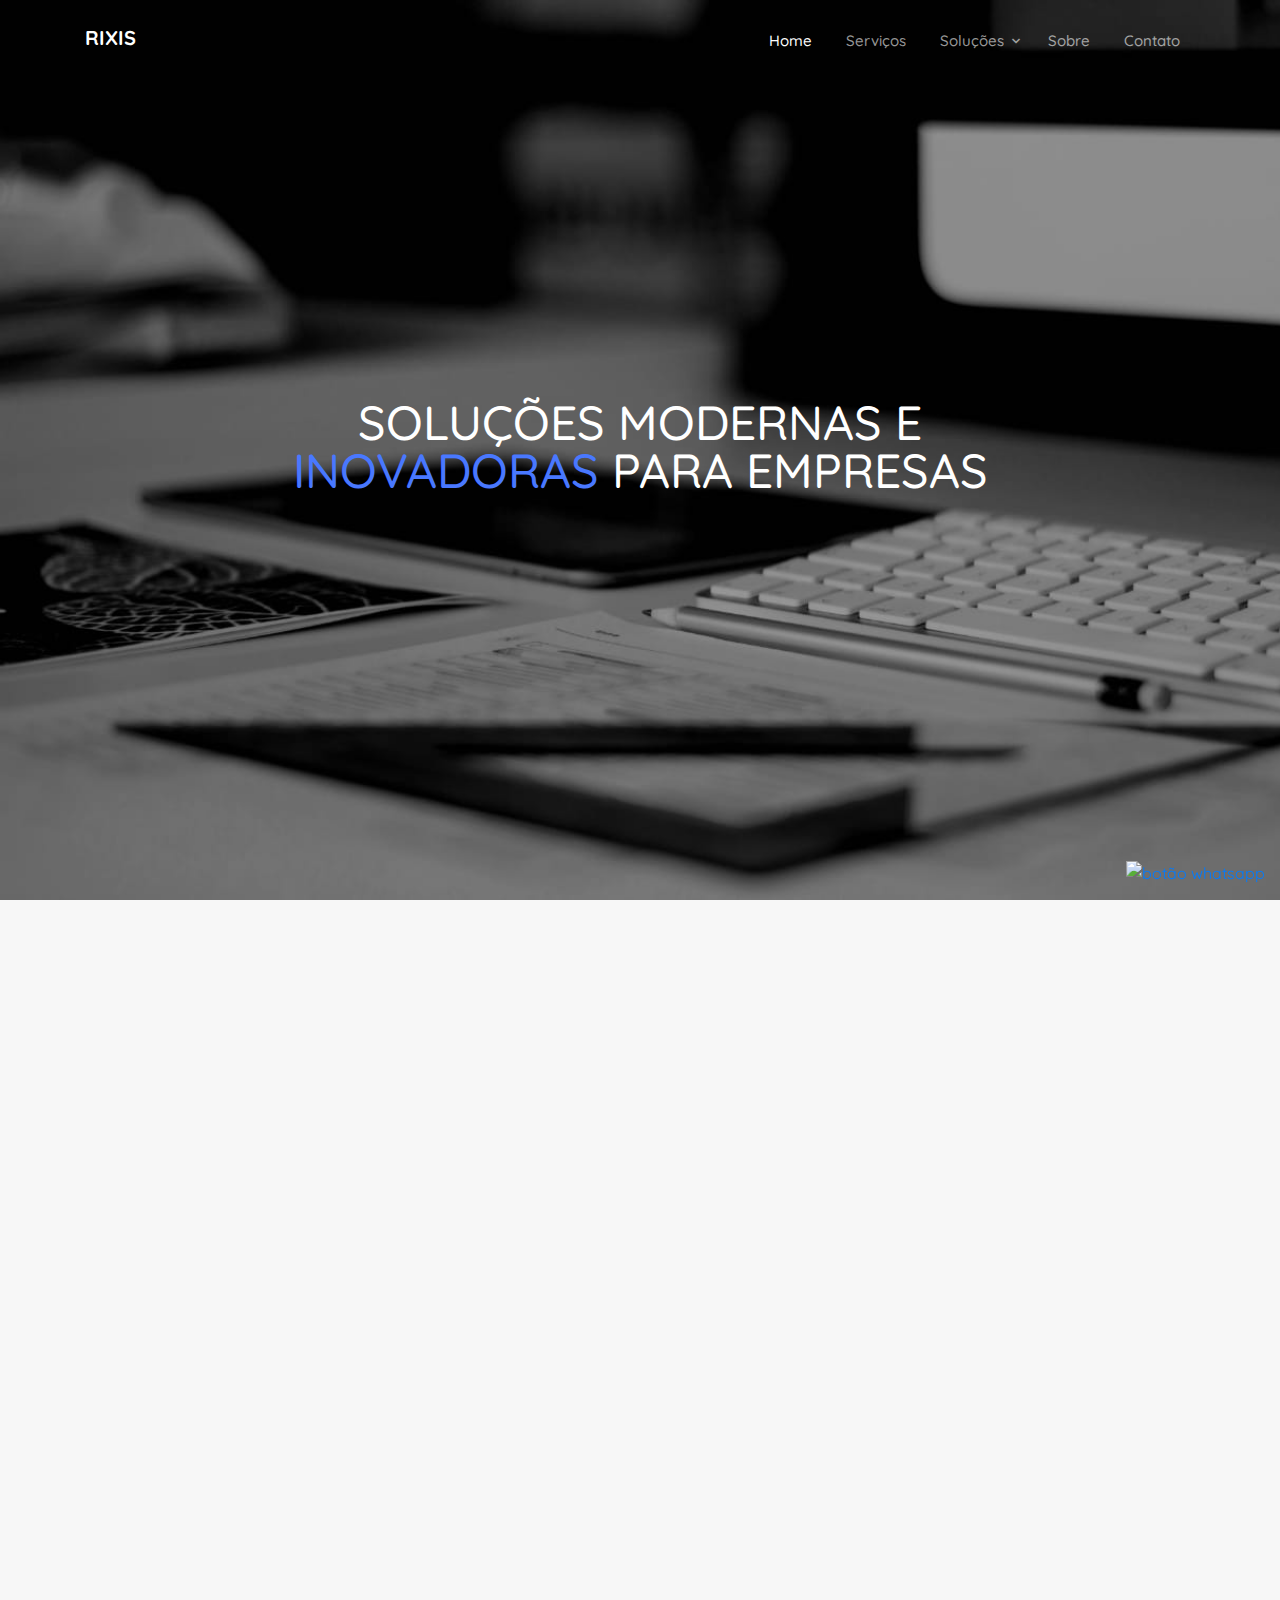
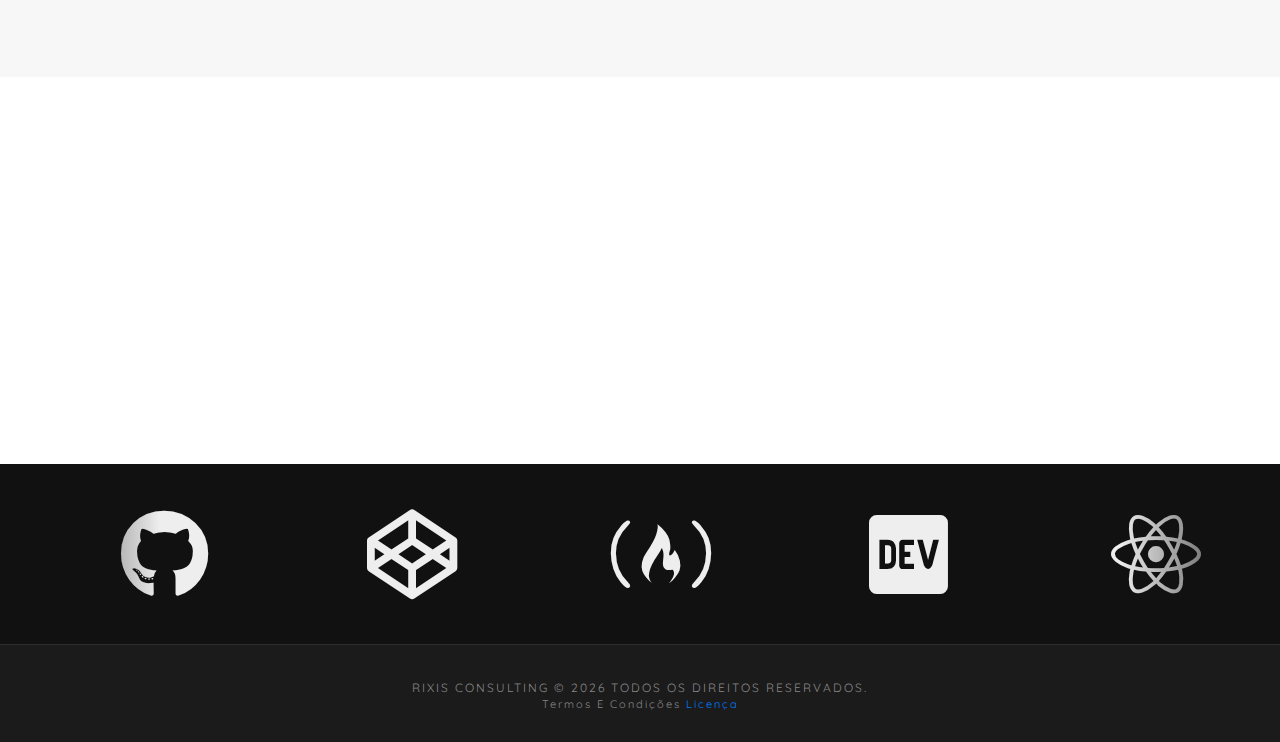
==== index.html @ 41611122 "pagina de contato e footer simples" ====
<!doctype html>
<html lang="pt-br">

<head>
  <!-- Required meta tags -->
  <meta charset="utf-8">
  <meta name="viewport" content="width=device-width, initial-scale=1, shrink-to-fit=no">

  <link href="https://fonts.googleapis.com/css?family=Quicksand:400,600,700&display=swap" rel="stylesheet">
  <link href="https://cdnjs.cloudflare.com/ajax/libs/font-awesome/5.8.2/css/all.min.css" rel="stylesheet">


  <link rel="stylesheet" href="css/ionicons.min.css">
  <link rel="stylesheet" href="fonts/icomoon/style.css">

  <link rel="stylesheet" href="css/owl.carousel.min.css">

  <!-- Themefisher Icon font -->
  <link rel="stylesheet" href="themefisher-font/style.css">
  <!-- Bootstrap CSS -->
  <link rel="stylesheet" href="css/bootstrap.min.css">

  <!-- Style -->
  <link rel="stylesheet" href="css/style.css">
  <link rel="stylesheet" href="css/responsive.css">
  <link rel="stylesheet" href="css/styleteste.css">

  <!-- animate.css -->
  <link rel="stylesheet" href="https://cdnjs.cloudflare.com/ajax/libs/animate.css/4.1.1/animate.min.css">


  <title>Rixis</title>
  <link rel="icon" type="image/png" href="img/RixisC_colorPrincipal_Reduzido.png">
</head>

<body>

  <!-- mobile-menu -->
  <div class="site-mobile-menu site-navbar-target">
    <div class="site-mobile-menu-header">
      <div class="site-mobile-menu-close mt-3">
        <span class="icon-close2 js-menu-toggle"></span>
      </div>
    </div>
    <div class="site-mobile-menu-body"></div>
  </div>
  <!-- mobile-menu -->


  <!-- menu-navbar -->
  <div class="site-navbar-wrap">

    <div class="site-navbar site-navbar-target js-sticky-header">
      <div class="container">
        <div class="row align-items-center">
          <div class="col-2">
            <h1 class="my-0 site-logo"><a href="index.html">RIXIS</a></h1>
          </div>
          <div class="col-10">
            <nav class="site-navigation text-right" role="navigation">
              <div class="container">
                <div class="d-inline-block d-lg-none ml-md-0 mr-auto py-3"><a href="#"
                    class="site-menu-toggle js-menu-toggle text-white"><span class="icon-menu h3"></span></a></div>

                <ul class="site-menu main-menu js-clone-nav d-none d-lg-block">
                  <li class="active"><a href="index.html" class="nav-link">Home</a></li>
                  <li><a href="#classes-section" class="nav-link">Serviços</a></li>
                  <li class="has-children">
                    <a class="nav-link">Soluções</a>
                    <ul class="dropdown arrow-top">
                      <li><a href="#" class="nav-link">Cyber Security</a></li>
                      <li><a href="#" class="nav-link">Outsourcing</a></li>
                      <li><a href="#" class="nav-link">Hardware</a></li>
                      <li><a href="#" class="nav-link">Cloud</a></li>
                    </ul>
                  </li>
                  <li><a href="#about-section" class="nav-link">Sobre</a></li>
                  <li><a href="contact.html" class="nav-link">Contato</a></li>
                </ul>
              </div>
            </nav>
          </div>
        </div>
      </div>
    </div>
  </div>
  <!-- menu-navbar -->


  <!--banner inicial-->
  <div class="banner">
    <h2 class="animate__animated animate__slideInUp">soluções modernas e<br><span>inovadoras</span> para
      empresas</h2>
  </div>
  <!--banner inicial-->


  <!-- Start About Section -->
  <section class="about-2 section" id="about">
    <div class="container">
      <div class="row">

        <!-- section title -->
        <div data-anime="top" class="col-12">
          <div class="title text-center">
            <h2>Serviços Principais</h2>
            <p>A Rixis está preparada para atender clientes elevando seu padrão de qualidade e eficiência nos negócios.
              Conheça abaixo nossos serviços.</p>
            <div class="linha"></div>
          </div>
        </div>
        <!-- /section title -->

        <div data-anime="left" class="col-md-6">
          <img src="img/RixisC_colorPrincipal.png" class="img-fluid" alt="">
        </div>
        <div data-anime="right" class="col-md-6">
          <ul class="checklist">
            <li><i class="tf-ion-ios"></i>Lorem ipsum dolor, sit amet consectetur adipisicing elit. Accusamus molestiae
              optio, assumenda et recusandae dicta sint aut at,s</li>
            <li><i class="tf-ion-ios"></i>Aenean quam. Pellentesque ornare sem laca quam venenatis vestibulum.</li>
            <li><i class="tf-ion-ios"></i>Donec sed odio dui. Aenean eu leo quam. Pellentesque ornare sem laca quam
              venenatis vestibulum.</li>
            <li><i class="tf-ion-ios"></i>LICENCIAMENTO MICROSOFT. Apoio na gestão de ativos de software e
              licenciamento. Mantenha seu parque atualizado e economize os custos com licenças desnecessárias.</li>
            <li><i class="tf-ion-ios"></i>Aenean quam. Pellentesque ornare sem laca quam venenatis vestibulum.</li>
          </ul>
          <a href="services.html" class="btn btn-main mt-20">Saiba mais</a>
        </div>
      </div> <!-- End row -->
    </div> <!-- End container -->
  </section> <!-- End section -->
  <!-- End About Section -->


  <!--Services-->

  <!--Services-->


  <!-- Start Call To Action -->
  <section class="call-to-action section">
    <div class="container">
      <div class="row">
        <div data-anime="top" class="col-md-12 text-center">
          <h2>Parcerias</h2>
          <p>Vamos oferecer a melhor solução<br>Com parceiros que impactar a tecnologia, alinhado com custo benefícios e
            redução de custos.</p>
          <a href="" class="btn btn-main">Contate-nos</a>
        </div>
      </div> <!-- End row -->
    </div> <!-- End container -->
  </section> <!-- End section -->
  <!-- Start Call To Action -->

  <!-- Parcerias -->
  <div class="marquee">
    <ul class="marquee-content">
      <li><i class="fab fa-github"></i></li>
      <li><i class="fab fa-codepen"></i></li>
      <li><i class="fab fa-free-code-camp"></i></li>
      <li><i class="fab fa-dev"></i></li>
      <li><i class="fab fa-react"></i></li>
      <li><i class="fab fa-vuejs"></i></li>
      <li><i class="fab fa-angular"></i></li>
      <li><i class="fab fa-node"></i></li>
      <li><i class="fab fa-wordpress"></i></li>
      <li><i class="fab fa-aws"></i></li>
      <li><i class="fab fa-docker"></i></li>
      <li><i class="fab fa-android"></i></li>
    </ul>
  </div>
  <!-- Parcerias -->




  <!-- soluções-->

  <!-- Soluções-->


  <!--Testimonials-->



  <!--Testimonials-->



  
  <!--Footer -->
  <div class="footer-bottom">
    <h5>Rixis Consulting &copy;
      <script>document.write(new Date().getFullYear());</script> Todos os direitos reservados.</h5>
    <h6>Termos e condições <a href="termos.html">Licença</a></h6>
  </div>
  <!--Footer -->
 



  <!-- Botão whatsapp -->
  <a class="animate__animated animate__zoomInRight"
    href="https://wa.me/5511962176655?text=Olá!%20Entrei%20no%20seu%20site%20e%20gostaria%20de%20obter%20maiores%20informações"
    class="whatsapp-button" target="_blank" style="position: fixed;  right: 15px; bottom: 15px; z-index: 10;">
    <img src="https://i.ibb.co/VgSspjY/whatsapp-button.png" alt="botão whatsapp">
  </a>

  <!--Botão whatsapp-->


  <script src="js/jquery-3.3.1.min.js"></script>
  <script src="https://cdnjs.cloudflare.com/ajax/libs/jquery/3.2.1/jquery.min.js"></script>
  <script src="js/popper.min.js"></script>
  <script src="js/bootstrap.min.js"></script>
  <script src="js/jquery.sticky.js"></script>
  <script src="js/main.js"></script>

  <script>
    /* carrossel parcerias*/
    const root = document.documentElement;
    const marqueeElementsDisplayed = getComputedStyle(root).getPropertyValue("--marquee-elements-displayed");
    const marqueeContent = document.querySelector("ul.marquee-content");

    root.style.setProperty("--marquee-elements", marqueeContent.children.length);

    for (let i = 0; i < marqueeElementsDisplayed; i++) {
      marqueeContent.appendChild(marqueeContent.children[i].cloneNode(true));
    }
/* carrossel parcerias*/
  </script>
</body>

</html>
---- fonts/icomoon/style.css ----
@font-face {
  font-family: 'icomoon';
  src:  url('fonts/icomoon.eot?10si43');
  src:  url('fonts/icomoon.eot?10si43#iefix') format('embedded-opentype'),
    url('fonts/icomoon.ttf?10si43') format('truetype'),
    url('fonts/icomoon.woff?10si43') format('woff'),
    url('fonts/icomoon.svg?10si43#icomoon') format('svg');
  font-weight: normal;
  font-style: normal;
}

[class^="icon-"], [class*=" icon-"] {
  /* use !important to prevent issues with browser extensions that change fonts */
  font-family: 'icomoon' !important;
  speak: none;
  font-style: normal;
  font-weight: normal;
  font-variant: normal;
  text-transform: none;
  line-height: 1;

  /* Better Font Rendering =========== */
  -webkit-font-smoothing: antialiased;
  -moz-osx-font-smoothing: grayscale;
}

.icon-asterisk:before {
  content: "\f069";
}
.icon-plus:before {
  content: "\f067";
}
.icon-question:before {
  content: "\f128";
}
.icon-minus:before {
  content: "\f068";
}
.icon-glass:before {
  content: "\f000";
}
.icon-music:before {
  content: "\f001";
}
.icon-search:before {
  content: "\f002";
}
.icon-envelope-o:before {
  content: "\f003";
}
.icon-heart:before {
  content: "\f004";
}
.icon-star:before {
  content: "\f005";
}
.icon-star-o:before {
  content: "\f006";
}
.icon-user:before {
  content: "\f007";
}
.icon-film:before {
  content: "\f008";
}
.icon-th-large:before {
  content: "\f009";
}
.icon-th:before {
  content: "\f00a";
}
.icon-th-list:before {
  content: "\f00b";
}
.icon-check:before {
  content: "\f00c";
}
.icon-close:before {
  content: "\f00d";
}
.icon-remove:before {
  content: "\f00d";
}
.icon-times:before {
  content: "\f00d";
}
.icon-search-plus:before {
  content: "\f00e";
}
.icon-search-minus:before {
  content: "\f010";
}
.icon-power-off:before {
  content: "\f011";
}
.icon-signal:before {
  content: "\f012";
}
.icon-cog:before {
  content: "\f013";
}
.icon-gear:before {
  content: "\f013";
}
.icon-trash-o:before {
  content: "\f014";
}
.icon-home:before {
  content: "\f015";
}
.icon-file-o:before {
  content: "\f016";
}
.icon-clock-o:before {
  content: "\f017";
}
.icon-road:before {
  content: "\f018";
}
.icon-download:before {
  content: "\f019";
}
.icon-arrow-circle-o-down:before {
  content: "\f01a";
}
.icon-arrow-circle-o-up:before {
  content: "\f01b";
}
.icon-inbox:before {
  content: "\f01c";
}
.icon-play-circle-o:before {
  content: "\f01d";
}
.icon-repeat:before {
  content: "\f01e";
}
.icon-rotate-right:before {
  content: "\f01e";
}
.icon-refresh:before {
  content: "\f021";
}
.icon-list-alt:before {
  content: "\f022";
}
.icon-lock:before {
  content: "\f023";
}
.icon-flag:before {
  content: "\f024";
}
.icon-headphones:before {
  content: "\f025";
}
.icon-volume-off:before {
  content: "\f026";
}
.icon-volume-down:before {
  content: "\f027";
}
.icon-volume-up:before {
  content: "\f028";
}
.icon-qrcode:before {
  content: "\f029";
}
.icon-barcode:before {
  content: "\f02a";
}
.icon-tag:before {
  content: "\f02b";
}
.icon-tags:before {
  content: "\f02c";
}
.icon-book:before {
  content: "\f02d";
}
.icon-bookmark:before {
  content: "\f02e";
}
.icon-print:before {
  content: "\f02f";
}
.icon-camera:before {
  content: "\f030";
}
.icon-font:before {
  content: "\f031";
}
.icon-bold:before {
  content: "\f032";
}
.icon-italic:before {
  content: "\f033";
}
.icon-text-height:before {
  content: "\f034";
}
.icon-text-width:before {
  content: "\f035";
}
.icon-align-left:before {
  content: "\f036";
}
.icon-align-center:before {
  content: "\f037";
}
.icon-align-right:before {
  content: "\f038";
}
.icon-align-justify:before {
  content: "\f039";
}
.icon-list:before {
  content: "\f03a";
}
.icon-dedent:before {
  content: "\f03b";
}
.icon-outdent:before {
  content: "\f03b";
}
.icon-indent:before {
  content: "\f03c";
}
.icon-video-camera:before {
  content: "\f03d";
}
.icon-image:before {
  content: "\f03e";
}
.icon-photo:before {
  content: "\f03e";
}
.icon-picture-o:before {
  content: "\f03e";
}
.icon-pencil:before {
  content: "\f040";
}
.icon-map-marker:before {
  content: "\f041";
}
.icon-adjust:before {
  content: "\f042";
}
.icon-tint:before {
  content: "\f043";
}
.icon-edit:before {
  content: "\f044";
}
.icon-pencil-square-o:before {
  content: "\f044";
}
.icon-share-square-o:before {
  content: "\f045";
}
.icon-check-square-o:before {
  content: "\f046";
}
.icon-arrows:before {
  content: "\f047";
}
.icon-step-backward:before {
  content: "\f048";
}
.icon-fast-backward:before {
  content: "\f049";
}
.icon-backward:before {
  content: "\f04a";
}
.icon-play:before {
  content: "\f04b";
}
.icon-pause:before {
  content: "\f04c";
}
.icon-stop:before {
  content: "\f04d";
}
.icon-forward:before {
  content: "\f04e";
}
.icon-fast-forward:before {
  content: "\f050";
}
.icon-step-forward:before {
  content: "\f051";
}
.icon-eject:before {
  content: "\f052";
}
.icon-chevron-left:before {
  content: "\f053";
}
.icon-chevron-right:before {
  content: "\f054";
}
.icon-plus-circle:before {
  content: "\f055";
}
.icon-minus-circle:before {
  content: "\f056";
}
.icon-times-circle:before {
  content: "\f057";
}
.icon-check-circle:before {
  content: "\f058";
}
.icon-question-circle:before {
  content: "\f059";
}
.icon-info-circle:before {
  content: "\f05a";
}
.icon-crosshairs:before {
  content: "\f05b";
}
.icon-times-circle-o:before {
  content: "\f05c";
}
.icon-check-circle-o:before {
  content: "\f05d";
}
.icon-ban:before {
  content: "\f05e";
}
.icon-arrow-left:before {
  content: "\f060";
}
.icon-arrow-right:before {
  content: "\f061";
}
.icon-arrow-up:before {
  content: "\f062";
}
.icon-arrow-down:before {
  content: "\f063";
}
.icon-mail-forward:before {
  content: "\f064";
}
.icon-share:before {
  content: "\f064";
}
.icon-expand:before {
  content: "\f065";
}
.icon-compress:before {
  content: "\f066";
}
.icon-exclamation-circle:before {
  content: "\f06a";
}
.icon-gift:before {
  content: "\f06b";
}
.icon-leaf:before {
  content: "\f06c";
}
.icon-fire:before {
  content: "\f06d";
}
.icon-eye:before {
  content: "\f06e";
}
.icon-eye-slash:before {
  content: "\f070";
}
.icon-exclamation-triangle:before {
  content: "\f071";
}
.icon-warning:before {
  content: "\f071";
}
.icon-plane:before {
  content: "\f072";
}
.icon-calendar:before {
  content: "\f073";
}
.icon-random:before {
  content: "\f074";
}
.icon-comment:before {
  content: "\f075";
}
.icon-magnet:before {
  content: "\f076";
}
.icon-chevron-up:before {
  content: "\f077";
}
.icon-chevron-down:before {
  content: "\f078";
}
.icon-retweet:before {
  content: "\f079";
}
.icon-shopping-cart:before {
  content: "\f07a";
}
.icon-folder:before {
  content: "\f07b";
}
.icon-folder-open:before {
  content: "\f07c";
}
.icon-arrows-v:before {
  content: "\f07d";
}
.icon-arrows-h:before {
  content: "\f07e";
}
.icon-bar-chart:before {
  content: "\f080";
}
.icon-bar-chart-o:before {
  content: "\f080";
}
.icon-twitter-square:before {
  content: "\f081";
}
.icon-facebook-square:before {
  content: "\f082";
}
.icon-camera-retro:before {
  content: "\f083";
}
.icon-key:before {
  content: "\f084";
}
.icon-cogs:before {
  content: "\f085";
}
.icon-gears:before {
  content: "\f085";
}
.icon-comments:before {
  content: "\f086";
}
.icon-thumbs-o-up:before {
  content: "\f087";
}
.icon-thumbs-o-down:before {
  content: "\f088";
}
.icon-star-half:before {
  content: "\f089";
}
.icon-heart-o:before {
  content: "\f08a";
}
.icon-sign-out:before {
  content: "\f08b";
}
.icon-linkedin-square:before {
  content: "\f08c";
}
.icon-thumb-tack:before {
  content: "\f08d";
}
.icon-external-link:before {
  content: "\f08e";
}
.icon-sign-in:before {
  content: "\f090";
}
.icon-trophy:before {
  content: "\f091";
}
.icon-github-square:before {
  content: "\f092";
}
.icon-upload:before {
  content: "\f093";
}
.icon-lemon-o:before {
  content: "\f094";
}
.icon-phone:before {
  content: "\f095";
}
.icon-square-o:before {
  content: "\f096";
}
.icon-bookmark-o:before {
  content: "\f097";
}
.icon-phone-square:before {
  content: "\f098";
}
.icon-twitter:before {
  content: "\f099";
}
.icon-facebook:before {
  content: "\f09a";
}
.icon-facebook-f:before {
  content: "\f09a";
}
.icon-github:before {
  content: "\f09b";
}
.icon-unlock:before {
  content: "\f09c";
}
.icon-credit-card:before {
  content: "\f09d";
}
.icon-feed:before {
  content: "\f09e";
}
.icon-rss:before {
  content: "\f09e";
}
.icon-hdd-o:before {
  content: "\f0a0";
}
.icon-bullhorn:before {
  content: "\f0a1";
}
.icon-bell-o:before {
  content: "\f0a2";
}
.icon-certificate:before {
  content: "\f0a3";
}
.icon-hand-o-right:before {
  content: "\f0a4";
}
.icon-hand-o-left:before {
  content: "\f0a5";
}
.icon-hand-o-up:before {
  content: "\f0a6";
}
.icon-hand-o-down:before {
  content: "\f0a7";
}
.icon-arrow-circle-left:before {
  content: "\f0a8";
}
.icon-arrow-circle-right:before {
  content: "\f0a9";
}
.icon-arrow-circle-up:before {
  content: "\f0aa";
}
.icon-arrow-circle-down:before {
  content: "\f0ab";
}
.icon-globe:before {
  content: "\f0ac";
}
.icon-wrench:before {
  content: "\f0ad";
}
.icon-tasks:before {
  content: "\f0ae";
}
.icon-filter:before {
  content: "\f0b0";
}
.icon-briefcase:before {
  content: "\f0b1";
}
.icon-arrows-alt:before {
  content: "\f0b2";
}
.icon-group:before {
  content: "\f0c0";
}
.icon-users:before {
  content: "\f0c0";
}
.icon-chain:before {
  content: "\f0c1";
}
.icon-link:before {
  content: "\f0c1";
}
.icon-cloud:before {
  content: "\f0c2";
}
.icon-flask:before {
  content: "\f0c3";
}
.icon-cut:before {
  content: "\f0c4";
}
.icon-scissors:before {
  content: "\f0c4";
}
.icon-copy:before {
  content: "\f0c5";
}
.icon-files-o:before {
  content: "\f0c5";
}
.icon-paperclip:before {
  content: "\f0c6";
}
.icon-floppy-o:before {
  content: "\f0c7";
}
.icon-save:before {
  content: "\f0c7";
}
.icon-square:before {
  content: "\f0c8";
}
.icon-bars:before {
  content: "\f0c9";
}
.icon-navicon:before {
  content: "\f0c9";
}
.icon-reorder:before {
  content: "\f0c9";
}
.icon-list-ul:before {
  content: "\f0ca";
}
.icon-list-ol:before {
  content: "\f0cb";
}
.icon-strikethrough:before {
  content: "\f0cc";
}
.icon-underline:before {
  content: "\f0cd";
}
.icon-table:before {
  content: "\f0ce";
}
.icon-magic:before {
  content: "\f0d0";
}
.icon-truck:before {
  content: "\f0d1";
}
.icon-pinterest:before {
  content: "\f0d2";
}
.icon-pinterest-square:before {
  content: "\f0d3";
}
.icon-google-plus-square:before {
  content: "\f0d4";
}
.icon-google-plus:before {
  content: "\f0d5";
}
.icon-money:before {
  content: "\f0d6";
}
.icon-caret-down:before {
  content: "\f0d7";
}
.icon-caret-up:before {
  content: "\f0d8";
}
.icon-caret-left:before {
  content: "\f0d9";
}
.icon-caret-right:before {
  content: "\f0da";
}
.icon-columns:before {
  content: "\f0db";
}
.icon-sort:before {
  content: "\f0dc";
}
.icon-unsorted:before {
  content: "\f0dc";
}
.icon-sort-desc:before {
  content: "\f0dd";
}
.icon-sort-down:before {
  content: "\f0dd";
}
.icon-sort-asc:before {
  content: "\f0de";
}
.icon-sort-up:before {
  content: "\f0de";
}
.icon-envelope:before {
  content: "\f0e0";
}
.icon-linkedin:before {
  content: "\f0e1";
}
.icon-rotate-left:before {
  content: "\f0e2";
}
.icon-undo:before {
  content: "\f0e2";
}
.icon-gavel:before {
  content: "\f0e3";
}
.icon-legal:before {
  content: "\f0e3";
}
.icon-dashboard:before {
  content: "\f0e4";
}
.icon-tachometer:before {
  content: "\f0e4";
}
.icon-comment-o:before {
  content: "\f0e5";
}
.icon-comments-o:before {
  content: "\f0e6";
}
.icon-bolt:before {
  content: "\f0e7";
}
.icon-flash:before {
  content: "\f0e7";
}
.icon-sitemap:before {
  content: "\f0e8";
}
.icon-umbrella:before {
  content: "\f0e9";
}
.icon-clipboard:before {
  content: "\f0ea";
}
.icon-paste:before {
  content: "\f0ea";
}
.icon-lightbulb-o:before {
  content: "\f0eb";
}
.icon-exchange:before {
  content: "\f0ec";
}
.icon-cloud-download:before {
  content: "\f0ed";
}
.icon-cloud-upload:before {
  content: "\f0ee";
}
.icon-user-md:before {
  content: "\f0f0";
}
.icon-stethoscope:before {
  content: "\f0f1";
}
.icon-suitcase:before {
  content: "\f0f2";
}
.icon-bell:before {
  content: "\f0f3";
}
.icon-coffee:before {
  content: "\f0f4";
}
.icon-cutlery:before {
  content: "\f0f5";
}
.icon-file-text-o:before {
  content: "\f0f6";
}
.icon-building-o:before {
  content: "\f0f7";
}
.icon-hospital-o:before {
  content: "\f0f8";
}
.icon-ambulance:before {
  content: "\f0f9";
}
.icon-medkit:before {
  content: "\f0fa";
}
.icon-fighter-jet:before {
  content: "\f0fb";
}
.icon-beer:before {
  content: "\f0fc";
}
.icon-h-square:before {
  content: "\f0fd";
}
.icon-plus-square:before {
  content: "\f0fe";
}
.icon-angle-double-left:before {
  content: "\f100";
}
.icon-angle-double-right:before {
  content: "\f101";
}
.icon-angle-double-up:before {
  content: "\f102";
}
.icon-angle-double-down:before {
  content: "\f103";
}
.icon-angle-left:before {
  content: "\f104";
}
.icon-angle-right:before {
  content: "\f105";
}
.icon-angle-up:before {
  content: "\f106";
}
.icon-angle-down:before {
  content: "\f107";
}
.icon-desktop:before {
  content: "\f108";
}
.icon-laptop:before {
  content: "\f109";
}
.icon-tablet:before {
  content: "\f10a";
}
.icon-mobile:before {
  content: "\f10b";
}
.icon-mobile-phone:before {
  content: "\f10b";
}
.icon-circle-o:before {
  content: "\f10c";
}
.icon-quote-left:before {
  content: "\f10d";
}
.icon-quote-right:before {
  content: "\f10e";
}
.icon-spinner:before {
  content: "\f110";
}
.icon-circle:before {
  content: "\f111";
}
.icon-mail-reply:before {
  content: "\f112";
}
.icon-reply:before {
  content: "\f112";
}
.icon-github-alt:before {
  content: "\f113";
}
.icon-folder-o:before {
  content: "\f114";
}
.icon-folder-open-o:before {
  content: "\f115";
}
.icon-smile-o:before {
  content: "\f118";
}
.icon-frown-o:before {
  content: "\f119";
}
.icon-meh-o:before {
  content: "\f11a";
}
.icon-gamepad:before {
  content: "\f11b";
}
.icon-keyboard-o:before {
  content: "\f11c";
}
.icon-flag-o:before {
  content: "\f11d";
}
.icon-flag-checkered:before {
  content: "\f11e";
}
.icon-terminal:before {
  content: "\f120";
}
.icon-code:before {
  content: "\f121";
}
.icon-mail-reply-all:before {
  content: "\f122";
}
.icon-reply-all:before {
  content: "\f122";
}
.icon-star-half-empty:before {
  content: "\f123";
}
.icon-star-half-full:before {
  content: "\f123";
}
.icon-star-half-o:before {
  content: "\f123";
}
.icon-location-arrow:before {
  content: "\f124";
}
.icon-crop:before {
  content: "\f125";
}
.icon-code-fork:before {
  content: "\f126";
}
.icon-chain-broken:before {
  content: "\f127";
}
.icon-unlink:before {
  content: "\f127";
}
.icon-info:before {
  content: "\f129";
}
.icon-exclamation:before {
  content: "\f12a";
}
.icon-superscript:before {
  content: "\f12b";
}
.icon-subscript:before {
  content: "\f12c";
}
.icon-eraser:before {
  content: "\f12d";
}
.icon-puzzle-piece:before {
  content: "\f12e";
}
.icon-microphone:before {
  content: "\f130";
}
.icon-microphone-slash:before {
  content: "\f131";
}
.icon-shield:before {
  content: "\f132";
}
.icon-calendar-o:before {
  content: "\f133";
}
.icon-fire-extinguisher:before {
  content: "\f134";
}
.icon-rocket:before {
  content: "\f135";
}
.icon-maxcdn:before {
  content: "\f136";
}
.icon-chevron-circle-left:before {
  content: "\f137";
}
.icon-chevron-circle-right:before {
  content: "\f138";
}
.icon-chevron-circle-up:before {
  content: "\f139";
}
.icon-chevron-circle-down:before {
  content: "\f13a";
}
.icon-html5:before {
  content: "\f13b";
}
.icon-css3:before {
  content: "\f13c";
}
.icon-anchor:before {
  content: "\f13d";
}
.icon-unlock-alt:before {
  content: "\f13e";
}
.icon-bullseye:before {
  content: "\f140";
}
.icon-ellipsis-h:before {
  content: "\f141";
}
.icon-ellipsis-v:before {
  content: "\f142";
}
.icon-rss-square:before {
  content: "\f143";
}
.icon-play-circle:before {
  content: "\f144";
}
.icon-ticket:before {
  content: "\f145";
}
.icon-minus-square:before {
  content: "\f146";
}
.icon-minus-square-o:before {
  content: "\f147";
}
.icon-level-up:before {
  content: "\f148";
}
.icon-level-down:before {
  content: "\f149";
}
.icon-check-square:before {
  content: "\f14a";
}
.icon-pencil-square:before {
  content: "\f14b";
}
.icon-external-link-square:before {
  content: "\f14c";
}
.icon-share-square:before {
  content: "\f14d";
}
.icon-compass:before {
  content: "\f14e";
}
.icon-caret-square-o-down:before {
  content: "\f150";
}
.icon-toggle-down:before {
  content: "\f150";
}
.icon-caret-square-o-up:before {
  content: "\f151";
}
.icon-toggle-up:before {
  content: "\f151";
}
.icon-caret-square-o-right:before {
  content: "\f152";
}
.icon-toggle-right:before {
  content: "\f152";
}
.icon-eur:before {
  content: "\f153";
}
.icon-euro:before {
  content: "\f153";
}
.icon-gbp:before {
  content: "\f154";
}
.icon-dollar:before {
  content: "\f155";
}
.icon-usd:before {
  content: "\f155";
}
.icon-inr:before {
  content: "\f156";
}
.icon-rupee:before {
  content: "\f156";
}
.icon-cny:before {
  content: "\f157";
}
.icon-jpy:before {
  content: "\f157";
}
.icon-rmb:before {
  content: "\f157";
}
.icon-yen:before {
  content: "\f157";
}
.icon-rouble:before {
  content: "\f158";
}
.icon-rub:before {
  content: "\f158";
}
.icon-ruble:before {
  content: "\f158";
}
.icon-krw:before {
  content: "\f159";
}
.icon-won:before {
  content: "\f159";
}
.icon-bitcoin:before {
  content: "\f15a";
}
.icon-btc:before {
  content: "\f15a";
}
.icon-file:before {
  content: "\f15b";
}
.icon-file-text:before {
  content: "\f15c";
}
.icon-sort-alpha-asc:before {
  content: "\f15d";
}
.icon-sort-alpha-desc:before {
  content: "\f15e";
}
.icon-sort-amount-asc:before {
  content: "\f160";
}
.icon-sort-amount-desc:before {
  content: "\f161";
}
.icon-sort-numeric-asc:before {
  content: "\f162";
}
.icon-sort-numeric-desc:before {
  content: "\f163";
}
.icon-thumbs-up:before {
  content: "\f164";
}
.icon-thumbs-down:before {
  content: "\f165";
}
.icon-youtube-square:before {
  content: "\f166";
}
.icon-youtube:before {
  content: "\f167";
}
.icon-xing:before {
  content: "\f168";
}
.icon-xing-square:before {
  content: "\f169";
}
.icon-youtube-play:before {
  content: "\f16a";
}
.icon-dropbox:before {
  content: "\f16b";
}
.icon-stack-overflow:before {
  content: "\f16c";
}
.icon-instagram:before {
  content: "\f16d";
}
.icon-flickr:before {
  content: "\f16e";
}
.icon-adn:before {
  content: "\f170";
}
.icon-bitbucket:before {
  content: "\f171";
}
.icon-bitbucket-square:before {
  content: "\f172";
}
.icon-tumblr:before {
  content: "\f173";
}
.icon-tumblr-square:before {
  content: "\f174";
}
.icon-long-arrow-down:before {
  content: "\f175";
}
.icon-long-arrow-up:before {
  content: "\f176";
}
.icon-long-arrow-left:before {
  content: "\f177";
}
.icon-long-arrow-right:before {
  content: "\f178";
}
.icon-apple:before {
  content: "\f179";
}
.icon-windows:before {
  content: "\f17a";
}
.icon-android:before {
  content: "\f17b";
}
.icon-linux:before {
  content: "\f17c";
}
.icon-dribbble:before {
  content: "\f17d";
}
.icon-skype:before {
  content: "\f17e";
}
.icon-foursquare:before {
  content: "\f180";
}
.icon-trello:before {
  content: "\f181";
}
.icon-female:before {
  content: "\f182";
}
.icon-male:before {
  content: "\f183";
}
.icon-gittip:before {
  content: "\f184";
}
.icon-gratipay:before {
  content: "\f184";
}
.icon-sun-o:before {
  content: "\f185";
}
.icon-moon-o:before {
  content: "\f186";
}
.icon-archive:before {
  content: "\f187";
}
.icon-bug:before {
  content: "\f188";
}
.icon-vk:before {
  content: "\f189";
}
.icon-weibo:before {
  content: "\f18a";
}
.icon-renren:before {
  content: "\f18b";
}
.icon-pagelines:before {
  content: "\f18c";
}
.icon-stack-exchange:before {
  content: "\f18d";
}
.icon-arrow-circle-o-right:before {
  content: "\f18e";
}
.icon-arrow-circle-o-left:before {
  content: "\f190";
}
.icon-caret-square-o-left:before {
  content: "\f191";
}
.icon-toggle-left:before {
  content: "\f191";
}
.icon-dot-circle-o:before {
  content: "\f192";
}
.icon-wheelchair:before {
  content: "\f193";
}
.icon-vimeo-square:before {
  content: "\f194";
}
.icon-try:before {
  content: "\f195";
}
.icon-turkish-lira:before {
  content: "\f195";
}
.icon-plus-square-o:before {
  content: "\f196";
}
.icon-space-shuttle:before {
  content: "\f197";
}
.icon-slack:before {
  content: "\f198";
}
.icon-envelope-square:before {
  content: "\f199";
}
.icon-wordpress:before {
  content: "\f19a";
}
.icon-openid:before {
  content: "\f19b";
}
.icon-bank:before {
  content: "\f19c";
}
.icon-institution:before {
  content: "\f19c";
}
.icon-university:before {
  content: "\f19c";
}
.icon-graduation-cap:before {
  content: "\f19d";
}
.icon-mortar-board:before {
  content: "\f19d";
}
.icon-yahoo:before {
  content: "\f19e";
}
.icon-google:before {
  content: "\f1a0";
}
.icon-reddit:before {
  content: "\f1a1";
}
.icon-reddit-square:before {
  content: "\f1a2";
}
.icon-stumbleupon-circle:before {
  content: "\f1a3";
}
.icon-stumbleupon:before {
  content: "\f1a4";
}
.icon-delicious:before {
  content: "\f1a5";
}
.icon-digg:before {
  content: "\f1a6";
}
.icon-pied-piper-pp:before {
  content: "\f1a7";
}
.icon-pied-piper-alt:before {
  content: "\f1a8";
}
.icon-drupal:before {
  content: "\f1a9";
}
.icon-joomla:before {
  content: "\f1aa";
}
.icon-language:before {
  content: "\f1ab";
}
.icon-fax:before {
  content: "\f1ac";
}
.icon-building:before {
  content: "\f1ad";
}
.icon-child:before {
  content: "\f1ae";
}
.icon-paw:before {
  content: "\f1b0";
}
.icon-spoon:before {
  content: "\f1b1";
}
.icon-cube:before {
  content: "\f1b2";
}
.icon-cubes:before {
  content: "\f1b3";
}
.icon-behance:before {
  content: "\f1b4";
}
.icon-behance-square:before {
  content: "\f1b5";
}
.icon-steam:before {
  content: "\f1b6";
}
.icon-steam-square:before {
  content: "\f1b7";
}
.icon-recycle:before {
  content: "\f1b8";
}
.icon-automobile:before {
  content: "\f1b9";
}
.icon-car:before {
  content: "\f1b9";
}
.icon-cab:before {
  content: "\f1ba";
}
.icon-taxi:before {
  content: "\f1ba";
}
.icon-tree:before {
  content: "\f1bb";
}
.icon-spotify:before {
  content: "\f1bc";
}
.icon-deviantart:before {
  content: "\f1bd";
}
.icon-soundcloud:before {
  content: "\f1be";
}
.icon-database:before {
  content: "\f1c0";
}
.icon-file-pdf-o:before {
  content: "\f1c1";
}
.icon-file-word-o:before {
  content: "\f1c2";
}
.icon-file-excel-o:before {
  content: "\f1c3";
}
.icon-file-powerpoint-o:before {
  content: "\f1c4";
}
.icon-file-image-o:before {
  content: "\f1c5";
}
.icon-file-photo-o:before {
  content: "\f1c5";
}
.icon-file-picture-o:before {
  content: "\f1c5";
}
.icon-file-archive-o:before {
  content: "\f1c6";
}
.icon-file-zip-o:before {
  content: "\f1c6";
}
.icon-file-audio-o:before {
  content: "\f1c7";
}
.icon-file-sound-o:before {
  content: "\f1c7";
}
.icon-file-movie-o:before {
  content: "\f1c8";
}
.icon-file-video-o:before {
  content: "\f1c8";
}
.icon-file-code-o:before {
  content: "\f1c9";
}
.icon-vine:before {
  content: "\f1ca";
}
.icon-codepen:before {
  content: "\f1cb";
}
.icon-jsfiddle:before {
  content: "\f1cc";
}
.icon-life-bouy:before {
  content: "\f1cd";
}
.icon-life-buoy:before {
  content: "\f1cd";
}
.icon-life-ring:before {
  content: "\f1cd";
}
.icon-life-saver:before {
  content: "\f1cd";
}
.icon-support:before {
  content: "\f1cd";
}
.icon-circle-o-notch:before {
  content: "\f1ce";
}
.icon-ra:before {
  content: "\f1d0";
}
.icon-rebel:before {
  content: "\f1d0";
}
.icon-resistance:before {
  content: "\f1d0";
}
.icon-empire:before {
  content: "\f1d1";
}
.icon-ge:before {
  content: "\f1d1";
}
.icon-git-square:before {
  content: "\f1d2";
}
.icon-git:before {
  content: "\f1d3";
}
.icon-hacker-news:before {
  content: "\f1d4";
}
.icon-y-combinator-square:before {
  content: "\f1d4";
}
.icon-yc-square:before {
  content: "\f1d4";
}
.icon-tencent-weibo:before {
  content: "\f1d5";
}
.icon-qq:before {
  content: "\f1d6";
}
.icon-wechat:before {
  content: "\f1d7";
}
.icon-weixin:before {
  content: "\f1d7";
}
.icon-paper-plane:before {
  content: "\f1d8";
}
.icon-send:before {
  content: "\f1d8";
}
.icon-paper-plane-o:before {
  content: "\f1d9";
}
.icon-send-o:before {
  content: "\f1d9";
}
.icon-history:before {
  content: "\f1da";
}
.icon-circle-thin:before {
  content: "\f1db";
}
.icon-header:before {
  content: "\f1dc";
}
.icon-paragraph:before {
  content: "\f1dd";
}
.icon-sliders:before {
  content: "\f1de";
}
.icon-share-alt:before {
  content: "\f1e0";
}
.icon-share-alt-square:before {
  content: "\f1e1";
}
.icon-bomb:before {
  content: "\f1e2";
}
.icon-futbol-o:before {
  content: "\f1e3";
}
.icon-soccer-ball-o:before {
  content: "\f1e3";
}
.icon-tty:before {
  content: "\f1e4";
}
.icon-binoculars:before {
  content: "\f1e5";
}
.icon-plug:before {
  content: "\f1e6";
}
.icon-slideshare:before {
  content: "\f1e7";
}
.icon-twitch:before {
  content: "\f1e8";
}
.icon-yelp:before {
  content: "\f1e9";
}
.icon-newspaper-o:before {
  content: "\f1ea";
}
.icon-wifi:before {
  content: "\f1eb";
}
.icon-calculator:before {
  content: "\f1ec";
}
.icon-paypal:before {
  content: "\f1ed";
}
.icon-google-wallet:before {
  content: "\f1ee";
}
.icon-cc-visa:before {
  content: "\f1f0";
}
.icon-cc-mastercard:before {
  content: "\f1f1";
}
.icon-cc-discover:before {
  content: "\f1f2";
}
.icon-cc-amex:before {
  content: "\f1f3";
}
.icon-cc-paypal:before {
  content: "\f1f4";
}
.icon-cc-stripe:before {
  content: "\f1f5";
}
.icon-bell-slash:before {
  content: "\f1f6";
}
.icon-bell-slash-o:before {
  content: "\f1f7";
}
.icon-trash:before {
  content: "\f1f8";
}
.icon-copyright:before {
  content: "\f1f9";
}
.icon-at:before {
  content: "\f1fa";
}
.icon-eyedropper:before {
  content: "\f1fb";
}
.icon-paint-brush:before {
  content: "\f1fc";
}
.icon-birthday-cake:before {
  content: "\f1fd";
}
.icon-area-chart:before {
  content: "\f1fe";
}
.icon-pie-chart:before {
  content: "\f200";
}
.icon-line-chart:before {
  content: "\f201";
}
.icon-lastfm:before {
  content: "\f202";
}
.icon-lastfm-square:before {
  content: "\f203";
}
.icon-toggle-off:before {
  content: "\f204";
}
.icon-toggle-on:before {
  content: "\f205";
}
.icon-bicycle:before {
  content: "\f206";
}
.icon-bus:before {
  content: "\f207";
}
.icon-ioxhost:before {
  content: "\f208";
}
.icon-angellist:before {
  content: "\f209";
}
.icon-cc:before {
  content: "\f20a";
}
.icon-ils:before {
  content: "\f20b";
}
.icon-shekel:before {
  content: "\f20b";
}
.icon-sheqel:before {
  content: "\f20b";
}
.icon-meanpath:before {
  content: "\f20c";
}
.icon-buysellads:before {
  content: "\f20d";
}
.icon-connectdevelop:before {
  content: "\f20e";
}
.icon-dashcube:before {
  content: "\f210";
}
.icon-forumbee:before {
  content: "\f211";
}
.icon-leanpub:before {
  content: "\f212";
}
.icon-sellsy:before {
  content: "\f213";
}
.icon-shirtsinbulk:before {
  content: "\f214";
}
.icon-simplybuilt:before {
  content: "\f215";
}
.icon-skyatlas:before {
  content: "\f216";
}
.icon-cart-plus:before {
  content: "\f217";
}
.icon-cart-arrow-down:before {
  content: "\f218";
}
.icon-diamond:before {
  content: "\f219";
}
.icon-ship:before {
  content: "\f21a";
}
.icon-user-secret:before {
  content: "\f21b";
}
.icon-motorcycle:before {
  content: "\f21c";
}
.icon-street-view:before {
  content: "\f21d";
}
.icon-heartbeat:before {
  content: "\f21e";
}
.icon-venus:before {
  content: "\f221";
}
.icon-mars:before {
  content: "\f222";
}
.icon-mercury:before {
  content: "\f223";
}
.icon-intersex:before {
  content: "\f224";
}
.icon-transgender:before {
  content: "\f224";
}
.icon-transgender-alt:before {
  content: "\f225";
}
.icon-venus-double:before {
  content: "\f226";
}
.icon-mars-double:before {
  content: "\f227";
}
.icon-venus-mars:before {
  content: "\f228";
}
.icon-mars-stroke:before {
  content: "\f229";
}
.icon-mars-stroke-v:before {
  content: "\f22a";
}
.icon-mars-stroke-h:before {
  content: "\f22b";
}
.icon-neuter:before {
  content: "\f22c";
}
.icon-genderless:before {
  content: "\f22d";
}
.icon-facebook-official:before {
  content: "\f230";
}
.icon-pinterest-p:before {
  content: "\f231";
}
.icon-whatsapp:before {
  content: "\f232";
}
.icon-server:before {
  content: "\f233";
}
.icon-user-plus:before {
  content: "\f234";
}
.icon-user-times:before {
  content: "\f235";
}
.icon-bed:before {
  content: "\f236";
}
.icon-hotel:before {
  content: "\f236";
}
.icon-viacoin:before {
  content: "\f237";
}
.icon-train:before {
  content: "\f238";
}
.icon-subway:before {
  content: "\f239";
}
.icon-medium:before {
  content: "\f23a";
}
.icon-y-combinator:before {
  content: "\f23b";
}
.icon-yc:before {
  content: "\f23b";
}
.icon-optin-monster:before {
  content: "\f23c";
}
.icon-opencart:before {
  content: "\f23d";
}
.icon-expeditedssl:before {
  content: "\f23e";
}
.icon-battery:before {
  content: "\f240";
}
.icon-battery-4:before {
  content: "\f240";
}
.icon-battery-full:before {
  content: "\f240";
}
.icon-battery-3:before {
  content: "\f241";
}
.icon-battery-three-quarters:before {
  content: "\f241";
}
.icon-battery-2:before {
  content: "\f242";
}
.icon-battery-half:before {
  content: "\f242";
}
.icon-battery-1:before {
  content: "\f243";
}
.icon-battery-quarter:before {
  content: "\f243";
}
.icon-battery-0:before {
  content: "\f244";
}
.icon-battery-empty:before {
  content: "\f244";
}
.icon-mouse-pointer:before {
  content: "\f245";
}
.icon-i-cursor:before {
  content: "\f246";
}
.icon-object-group:before {
  content: "\f247";
}
.icon-object-ungroup:before {
  content: "\f248";
}
.icon-sticky-note:before {
  content: "\f249";
}
.icon-sticky-note-o:before {
  content: "\f24a";
}
.icon-cc-jcb:before {
  content: "\f24b";
}
.icon-cc-diners-club:before {
  content: "\f24c";
}
.icon-clone:before {
  content: "\f24d";
}
.icon-balance-scale:before {
  content: "\f24e";
}
.icon-hourglass-o:before {
  content: "\f250";
}
.icon-hourglass-1:before {
  content: "\f251";
}
.icon-hourglass-start:before {
  content: "\f251";
}
.icon-hourglass-2:before {
  content: "\f252";
}
.icon-hourglass-half:before {
  content: "\f252";
}
.icon-hourglass-3:before {
  content: "\f253";
}
.icon-hourglass-end:before {
  content: "\f253";
}
.icon-hourglass:before {
  content: "\f254";
}
.icon-hand-grab-o:before {
  content: "\f255";
}
.icon-hand-rock-o:before {
  content: "\f255";
}
.icon-hand-paper-o:before {
  content: "\f256";
}
.icon-hand-stop-o:before {
  content: "\f256";
}
.icon-hand-scissors-o:before {
  content: "\f257";
}
.icon-hand-lizard-o:before {
  content: "\f258";
}
.icon-hand-spock-o:before {
  content: "\f259";
}
.icon-hand-pointer-o:before {
  content: "\f25a";
}
.icon-hand-peace-o:before {
  content: "\f25b";
}
.icon-trademark:before {
  content: "\f25c";
}
.icon-registered:before {
  content: "\f25d";
}
.icon-creative-commons:before {
  content: "\f25e";
}
.icon-gg:before {
  content: "\f260";
}
.icon-gg-circle:before {
  content: "\f261";
}
.icon-tripadvisor:before {
  content: "\f262";
}
.icon-odnoklassniki:before {
  content: "\f263";
}
.icon-odnoklassniki-square:before {
  content: "\f264";
}
.icon-get-pocket:before {
  content: "\f265";
}
.icon-wikipedia-w:before {
  content: "\f266";
}
.icon-safari:before {
  content: "\f267";
}
.icon-chrome:before {
  content: "\f268";
}
.icon-firefox:before {
  content: "\f269";
}
.icon-opera:before {
  content: "\f26a";
}
.icon-internet-explorer:before {
  content: "\f26b";
}
.icon-television:before {
  content: "\f26c";
}
.icon-tv:before {
  content: "\f26c";
}
.icon-contao:before {
  content: "\f26d";
}
.icon-500px:before {
  content: "\f26e";
}
.icon-amazon:before {
  content: "\f270";
}
.icon-calendar-plus-o:before {
  content: "\f271";
}
.icon-calendar-minus-o:before {
  content: "\f272";
}
.icon-calendar-times-o:before {
  content: "\f273";
}
.icon-calendar-check-o:before {
  content: "\f274";
}
.icon-industry:before {
  content: "\f275";
}
.icon-map-pin:before {
  content: "\f276";
}
.icon-map-signs:before {
  content: "\f277";
}
.icon-map-o:before {
  content: "\f278";
}
.icon-map:before {
  content: "\f279";
}
.icon-commenting:before {
  content: "\f27a";
}
.icon-commenting-o:before {
  content: "\f27b";
}
.icon-houzz:before {
  content: "\f27c";
}
.icon-vimeo:before {
  content: "\f27d";
}
.icon-black-tie:before {
  content: "\f27e";
}
.icon-fonticons:before {
  content: "\f280";
}
.icon-reddit-alien:before {
  content: "\f281";
}
.icon-edge:before {
  content: "\f282";
}
.icon-credit-card-alt:before {
  content: "\f283";
}
.icon-codiepie:before {
  content: "\f284";
}
.icon-modx:before {
  content: "\f285";
}
.icon-fort-awesome:before {
  content: "\f286";
}
.icon-usb:before {
  content: "\f287";
}
.icon-product-hunt:before {
  content: "\f288";
}
.icon-mixcloud:before {
  content: "\f289";
}
.icon-scribd:before {
  content: "\f28a";
}
.icon-pause-circle:before {
  content: "\f28b";
}
.icon-pause-circle-o:before {
  content: "\f28c";
}
.icon-stop-circle:before {
  content: "\f28d";
}
.icon-stop-circle-o:before {
  content: "\f28e";
}
.icon-shopping-bag:before {
  content: "\f290";
}
.icon-shopping-basket:before {
  content: "\f291";
}
.icon-hashtag:before {
  content: "\f292";
}
.icon-bluetooth:before {
  content: "\f293";
}
.icon-bluetooth-b:before {
  content: "\f294";
}
.icon-percent:before {
  content: "\f295";
}
.icon-gitlab:before {
  content: "\f296";
}
.icon-wpbeginner:before {
  content: "\f297";
}
.icon-wpforms:before {
  content: "\f298";
}
.icon-envira:before {
  content: "\f299";
}
.icon-universal-access:before {
  content: "\f29a";
}
.icon-wheelchair-alt:before {
  content: "\f29b";
}
.icon-question-circle-o:before {
  content: "\f29c";
}
.icon-blind:before {
  content: "\f29d";
}
.icon-audio-description:before {
  content: "\f29e";
}
.icon-volume-control-phone:before {
  content: "\f2a0";
}
.icon-braille:before {
  content: "\f2a1";
}
.icon-assistive-listening-systems:before {
  content: "\f2a2";
}
.icon-american-sign-language-interpreting:before {
  content: "\f2a3";
}
.icon-asl-interpreting:before {
  content: "\f2a3";
}
.icon-deaf:before {
  content: "\f2a4";
}
.icon-deafness:before {
  content: "\f2a4";
}
.icon-hard-of-hearing:before {
  content: "\f2a4";
}
.icon-glide:before {
  content: "\f2a5";
}
.icon-glide-g:before {
  content: "\f2a6";
}
.icon-sign-language:before {
  content: "\f2a7";
}
.icon-signing:before {
  content: "\f2a7";
}
.icon-low-vision:before {
  content: "\f2a8";
}
.icon-viadeo:before {
  content: "\f2a9";
}
.icon-viadeo-square:before {
  content: "\f2aa";
}
.icon-snapchat:before {
  content: "\f2ab";
}
.icon-snapchat-ghost:before {
  content: "\f2ac";
}
.icon-snapchat-square:before {
  content: "\f2ad";
}
.icon-pied-piper:before {
  content: "\f2ae";
}
.icon-first-order:before {
  content: "\f2b0";
}
.icon-yoast:before {
  content: "\f2b1";
}
.icon-themeisle:before {
  content: "\f2b2";
}
.icon-google-plus-circle:before {
  content: "\f2b3";
}
.icon-google-plus-official:before {
  content: "\f2b3";
}
.icon-fa:before {
  content: "\f2b4";
}
.icon-font-awesome:before {
  content: "\f2b4";
}
.icon-handshake-o:before {
  content: "\f2b5";
}
.icon-envelope-open:before {
  content: "\f2b6";
}
.icon-envelope-open-o:before {
  content: "\f2b7";
}
.icon-linode:before {
  content: "\f2b8";
}
.icon-address-book:before {
  content: "\f2b9";
}
.icon-address-book-o:before {
  content: "\f2ba";
}
.icon-address-card:before {
  content: "\f2bb";
}
.icon-vcard:before {
  content: "\f2bb";
}
.icon-address-card-o:before {
  content: "\f2bc";
}
.icon-vcard-o:before {
  content: "\f2bc";
}
.icon-user-circle:before {
  content: "\f2bd";
}
.icon-user-circle-o:before {
  content: "\f2be";
}
.icon-user-o:before {
  content: "\f2c0";
}
.icon-id-badge:before {
  content: "\f2c1";
}
.icon-drivers-license:before {
  content: "\f2c2";
}
.icon-id-card:before {
  content: "\f2c2";
}
.icon-drivers-license-o:before {
  content: "\f2c3";
}
.icon-id-card-o:before {
  content: "\f2c3";
}
.icon-quora:before {
  content: "\f2c4";
}
.icon-free-code-camp:before {
  content: "\f2c5";
}
.icon-telegram:before {
  content: "\f2c6";
}
.icon-thermometer:before {
  content: "\f2c7";
}
.icon-thermometer-4:before {
  content: "\f2c7";
}
.icon-thermometer-full:before {
  content: "\f2c7";
}
.icon-thermometer-3:before {
  content: "\f2c8";
}
.icon-thermometer-three-quarters:before {
  content: "\f2c8";
}
.icon-thermometer-2:before {
  content: "\f2c9";
}
.icon-thermometer-half:before {
  content: "\f2c9";
}
.icon-thermometer-1:before {
  content: "\f2ca";
}
.icon-thermometer-quarter:before {
  content: "\f2ca";
}
.icon-thermometer-0:before {
  content: "\f2cb";
}
.icon-thermometer-empty:before {
  content: "\f2cb";
}
.icon-shower:before {
  content: "\f2cc";
}
.icon-bath:before {
  content: "\f2cd";
}
.icon-bathtub:before {
  content: "\f2cd";
}
.icon-s15:before {
  content: "\f2cd";
}
.icon-podcast:before {
  content: "\f2ce";
}
.icon-window-maximize:before {
  content: "\f2d0";
}
.icon-window-minimize:before {
  content: "\f2d1";
}
.icon-window-restore:before {
  content: "\f2d2";
}
.icon-times-rectangle:before {
  content: "\f2d3";
}
.icon-window-close:before {
  content: "\f2d3";
}
.icon-times-rectangle-o:before {
  content: "\f2d4";
}
.icon-window-close-o:before {
  content: "\f2d4";
}
.icon-bandcamp:before {
  content: "\f2d5";
}
.icon-grav:before {
  content: "\f2d6";
}
.icon-etsy:before {
  content: "\f2d7";
}
.icon-imdb:before {
  content: "\f2d8";
}
.icon-ravelry:before {
  content: "\f2d9";
}
.icon-eercast:before {
  content: "\f2da";
}
.icon-microchip:before {
  content: "\f2db";
}
.icon-snowflake-o:before {
  content: "\f2dc";
}
.icon-superpowers:before {
  content: "\f2dd";
}
.icon-wpexplorer:before {
  content: "\f2de";
}
.icon-meetup:before {
  content: "\f2e0";
}
.icon-3d_rotation:before {
  content: "\e84d";
}
.icon-ac_unit:before {
  content: "\eb3b";
}
.icon-alarm:before {
  content: "\e855";
}
.icon-access_alarms:before {
  content: "\e191";
}
.icon-schedule:before {
  content: "\e8b5";
}
.icon-accessibility:before {
  content: "\e84e";
}
.icon-accessible:before {
  content: "\e914";
}
.icon-account_balance:before {
  content: "\e84f";
}
.icon-account_balance_wallet:before {
  content: "\e850";
}
.icon-account_box:before {
  content: "\e851";
}
.icon-account_circle:before {
  content: "\e853";
}
.icon-adb:before {
  content: "\e60e";
}
.icon-add:before {
  content: "\e145";
}
.icon-add_a_photo:before {
  content: "\e439";
}
.icon-alarm_add:before {
  content: "\e856";
}
.icon-add_alert:before {
  content: "\e003";
}
.icon-add_box:before {
  content: "\e146";
}
.icon-add_circle:before {
  content: "\e147";
}
.icon-control_point:before {
  content: "\e3ba";
}
.icon-add_location:before {
  content: "\e567";
}
.icon-add_shopping_cart:before {
  content: "\e854";
}
.icon-queue:before {
  content: "\e03c";
}
.icon-add_to_queue:before {
  content: "\e05c";
}
.icon-adjust2:before {
  content: "\e39e";
}
.icon-airline_seat_flat:before {
  content: "\e630";
}
.icon-airline_seat_flat_angled:before {
  content: "\e631";
}
.icon-airline_seat_individual_suite:before {
  content: "\e632";
}
.icon-airline_seat_legroom_extra:before {
  content: "\e633";
}
.icon-airline_seat_legroom_normal:before {
  content: "\e634";
}
.icon-airline_seat_legroom_reduced:before {
  content: "\e635";
}
.icon-airline_seat_recline_extra:before {
  content: "\e636";
}
.icon-airline_seat_recline_normal:before {
  content: "\e637";
}
.icon-flight:before {
  content: "\e539";
}
.icon-airplanemode_inactive:before {
  content: "\e194";
}
.icon-airplay:before {
  content: "\e055";
}
.icon-airport_shuttle:before {
  content: "\eb3c";
}
.icon-alarm_off:before {
  content: "\e857";
}
.icon-alarm_on:before {
  content: "\e858";
}
.icon-album:before {
  content: "\e019";
}
.icon-all_inclusive:before {
  content: "\eb3d";
}
.icon-all_out:before {
  content: "\e90b";
}
.icon-android2:before {
  content: "\e859";
}
.icon-announcement:before {
  content: "\e85a";
}
.icon-apps:before {
  content: "\e5c3";
}
.icon-archive2:before {
  content: "\e149";
}
.icon-arrow_back:before {
  content: "\e5c4";
}
.icon-arrow_downward:before {
  content: "\e5db";
}
.icon-arrow_drop_down:before {
  content: "\e5c5";
}
.icon-arrow_drop_down_circle:before {
  content: "\e5c6";
}
.icon-arrow_drop_up:before {
  content: "\e5c7";
}
.icon-arrow_forward:before {
  content: "\e5c8";
}
.icon-arrow_upward:before {
  content: "\e5d8";
}
.icon-art_track:before {
  content: "\e060";
}
.icon-aspect_ratio:before {
  content: "\e85b";
}
.icon-poll:before {
  content: "\e801";
}
.icon-assignment:before {
  content: "\e85d";
}
.icon-assignment_ind:before {
  content: "\e85e";
}
.icon-assignment_late:before {
  content: "\e85f";
}
.icon-assignment_return:before {
  content: "\e860";
}
.icon-assignment_returned:before {
  content: "\e861";
}
.icon-assignment_turned_in:before {
  content: "\e862";
}
.icon-assistant:before {
  content: "\e39f";
}
.icon-flag2:before {
  content: "\e153";
}
.icon-attach_file:before {
  content: "\e226";
}
.icon-attach_money:before {
  content: "\e227";
}
.icon-attachment:before {
  content: "\e2bc";
}
.icon-audiotrack:before {
  content: "\e3a1";
}
.icon-autorenew:before {
  content: "\e863";
}
.icon-av_timer:before {
  content: "\e01b";
}
.icon-backspace:before {
  content: "\e14a";
}
.icon-cloud_upload:before {
  content: "\e2c3";
}
.icon-battery_alert:before {
  content: "\e19c";
}
.icon-battery_charging_full:before {
  content: "\e1a3";
}
.icon-battery_std:before {
  content: "\e1a5";
}
.icon-battery_unknown:before {
  content: "\e1a6";
}
.icon-beach_access:before {
  content: "\eb3e";
}
.icon-beenhere:before {
  content: "\e52d";
}
.icon-block:before {
  content: "\e14b";
}
.icon-bluetooth2:before {
  content: "\e1a7";
}
.icon-bluetooth_searching:before {
  content: "\e1aa";
}
.icon-bluetooth_connected:before {
  content: "\e1a8";
}
.icon-bluetooth_disabled:before {
  content: "\e1a9";
}
.icon-blur_circular:before {
  content: "\e3a2";
}
.icon-blur_linear:before {
  content: "\e3a3";
}
.icon-blur_off:before {
  content: "\e3a4";
}
.icon-blur_on:before {
  content: "\e3a5";
}
.icon-class:before {
  content: "\e86e";
}
.icon-turned_in:before {
  content: "\e8e6";
}
.icon-turned_in_not:before {
  content: "\e8e7";
}
.icon-border_all:before {
  content: "\e228";
}
.icon-border_bottom:before {
  content: "\e229";
}
.icon-border_clear:before {
  content: "\e22a";
}
.icon-border_color:before {
  content: "\e22b";
}
.icon-border_horizontal:before {
  content: "\e22c";
}
.icon-border_inner:before {
  content: "\e22d";
}
.icon-border_left:before {
  content: "\e22e";
}
.icon-border_outer:before {
  content: "\e22f";
}
.icon-border_right:before {
  content: "\e230";
}
.icon-border_style:before {
  content: "\e231";
}
.icon-border_top:before {
  content: "\e232";
}
.icon-border_vertical:before {
  content: "\e233";
}
.icon-branding_watermark:before {
  content: "\e06b";
}
.icon-brightness_1:before {
  content: "\e3a6";
}
.icon-brightness_2:before {
  content: "\e3a7";
}
.icon-brightness_3:before {
  content: "\e3a8";
}
.icon-brightness_4:before {
  content: "\e3a9";
}
.icon-brightness_low:before {
  content: "\e1ad";
}
.icon-brightness_medium:before {
  content: "\e1ae";
}
.icon-brightness_high:before {
  content: "\e1ac";
}
.icon-brightness_auto:before {
  content: "\e1ab";
}
.icon-broken_image:before {
  content: "\e3ad";
}
.icon-brush:before {
  content: "\e3ae";
}
.icon-bubble_chart:before {
  content: "\e6dd";
}
.icon-bug_report:before {
  content: "\e868";
}
.icon-build:before {
  content: "\e869";
}
.icon-burst_mode:before {
  content: "\e43c";
}
.icon-domain:before {
  content: "\e7ee";
}
.icon-business_center:before {
  content: "\eb3f";
}
.icon-cached:before {
  content: "\e86a";
}
.icon-cake:before {
  content: "\e7e9";
}
.icon-phone2:before {
  content: "\e0cd";
}
.icon-call_end:before {
  content: "\e0b1";
}
.icon-call_made:before {
  content: "\e0b2";
}
.icon-merge_type:before {
  content: "\e252";
}
.icon-call_missed:before {
  content: "\e0b4";
}
.icon-call_missed_outgoing:before {
  content: "\e0e4";
}
.icon-call_received:before {
  content: "\e0b5";
}
.icon-call_split:before {
  content: "\e0b6";
}
.icon-call_to_action:before {
  content: "\e06c";
}
.icon-camera2:before {
  content: "\e3af";
}
.icon-photo_camera:before {
  content: "\e412";
}
.icon-camera_enhance:before {
  content: "\e8fc";
}
.icon-camera_front:before {
  content: "\e3b1";
}
.icon-camera_rear:before {
  content: "\e3b2";
}
.icon-camera_roll:before {
  content: "\e3b3";
}
.icon-cancel:before {
  content: "\e5c9";
}
.icon-redeem:before {
  content: "\e8b1";
}
.icon-card_membership:before {
  content: "\e8f7";
}
.icon-card_travel:before {
  content: "\e8f8";
}
.icon-casino:before {
  content: "\eb40";
}
.icon-cast:before {
  content: "\e307";
}
.icon-cast_connected:before {
  content: "\e308";
}
.icon-center_focus_strong:before {
  content: "\e3b4";
}
.icon-center_focus_weak:before {
  content: "\e3b5";
}
.icon-change_history:before {
  content: "\e86b";
}
.icon-chat:before {
  content: "\e0b7";
}
.icon-chat_bubble:before {
  content: "\e0ca";
}
.icon-chat_bubble_outline:before {
  content: "\e0cb";
}
.icon-check2:before {
  content: "\e5ca";
}
.icon-check_box:before {
  content: "\e834";
}
.icon-check_box_outline_blank:before {
  content: "\e835";
}
.icon-check_circle:before {
  content: "\e86c";
}
.icon-navigate_before:before {
  content: "\e408";
}
.icon-navigate_next:before {
  content: "\e409";
}
.icon-child_care:before {
  content: "\eb41";
}
.icon-child_friendly:before {
  content: "\eb42";
}
.icon-chrome_reader_mode:before {
  content: "\e86d";
}
.icon-close2:before {
  content: "\e5cd";
}
.icon-clear_all:before {
  content: "\e0b8";
}
.icon-closed_caption:before {
  content: "\e01c";
}
.icon-wb_cloudy:before {
  content: "\e42d";
}
.icon-cloud_circle:before {
  content: "\e2be";
}
.icon-cloud_done:before {
  content: "\e2bf";
}
.icon-cloud_download:before {
  content: "\e2c0";
}
.icon-cloud_off:before {
  content: "\e2c1";
}
.icon-cloud_queue:before {
  content: "\e2c2";
}
.icon-code2:before {
  content: "\e86f";
}
.icon-photo_library:before {
  content: "\e413";
}
.icon-collections_bookmark:before {
  content: "\e431";
}
.icon-palette:before {
  content: "\e40a";
}
.icon-colorize:before {
  content: "\e3b8";
}
.icon-comment2:before {
  content: "\e0b9";
}
.icon-compare:before {
  content: "\e3b9";
}
.icon-compare_arrows:before {
  content: "\e915";
}
.icon-laptop2:before {
  content: "\e31e";
}
.icon-confirmation_number:before {
  content: "\e638";
}
.icon-contact_mail:before {
  content: "\e0d0";
}
.icon-contact_phone:before {
  content: "\e0cf";
}
.icon-contacts:before {
  content: "\e0ba";
}
.icon-content_copy:before {
  content: "\e14d";
}
.icon-content_cut:before {
  content: "\e14e";
}
.icon-content_paste:before {
  content: "\e14f";
}
.icon-control_point_duplicate:before {
  content: "\e3bb";
}
.icon-copyright2:before {
  content: "\e90c";
}
.icon-mode_edit:before {
  content: "\e254";
}
.icon-create_new_folder:before {
  content: "\e2cc";
}
.icon-payment:before {
  content: "\e8a1";
}
.icon-crop2:before {
  content: "\e3be";
}
.icon-crop_16_9:before {
  content: "\e3bc";
}
.icon-crop_3_2:before {
  content: "\e3bd";
}
.icon-crop_landscape:before {
  content: "\e3c3";
}
.icon-crop_7_5:before {
  content: "\e3c0";
}
.icon-crop_din:before {
  content: "\e3c1";
}
.icon-crop_free:before {
  content: "\e3c2";
}
.icon-crop_original:before {
  content: "\e3c4";
}
.icon-crop_portrait:before {
  content: "\e3c5";
}
.icon-crop_rotate:before {
  content: "\e437";
}
.icon-crop_square:before {
  content: "\e3c6";
}
.icon-dashboard2:before {
  content: "\e871";
}
.icon-data_usage:before {
  content: "\e1af";
}
.icon-date_range:before {
  content: "\e916";
}
.icon-dehaze:before {
  content: "\e3c7";
}
.icon-delete:before {
  content: "\e872";
}
.icon-delete_forever:before {
  content: "\e92b";
}
.icon-delete_sweep:before {
  content: "\e16c";
}
.icon-description:before {
  content: "\e873";
}
.icon-desktop_mac:before {
  content: "\e30b";
}
.icon-desktop_windows:before {
  content: "\e30c";
}
.icon-details:before {
  content: "\e3c8";
}
.icon-developer_board:before {
  content: "\e30d";
}
.icon-developer_mode:before {
  content: "\e1b0";
}
.icon-device_hub:before {
  content: "\e335";
}
.icon-phonelink:before {
  content: "\e326";
}
.icon-devices_other:before {
  content: "\e337";
}
.icon-dialer_sip:before {
  content: "\e0bb";
}
.icon-dialpad:before {
  content: "\e0bc";
}
.icon-directions:before {
  content: "\e52e";
}
.icon-directions_bike:before {
  content: "\e52f";
}
.icon-directions_boat:before {
  content: "\e532";
}
.icon-directions_bus:before {
  content: "\e530";
}
.icon-directions_car:before {
  content: "\e531";
}
.icon-directions_railway:before {
  content: "\e534";
}
.icon-directions_run:before {
  content: "\e566";
}
.icon-directions_transit:before {
  content: "\e535";
}
.icon-directions_walk:before {
  content: "\e536";
}
.icon-disc_full:before {
  content: "\e610";
}
.icon-dns:before {
  content: "\e875";
}
.icon-not_interested:before {
  content: "\e033";
}
.icon-do_not_disturb_alt:before {
  content: "\e611";
}
.icon-do_not_disturb_off:before {
  content: "\e643";
}
.icon-remove_circle:before {
  content: "\e15c";
}
.icon-dock:before {
  content: "\e30e";
}
.icon-done:before {
  content: "\e876";
}
.icon-done_all:before {
  content: "\e877";
}
.icon-donut_large:before {
  content: "\e917";
}
.icon-donut_small:before {
  content: "\e918";
}
.icon-drafts:before {
  content: "\e151";
}
.icon-drag_handle:before {
  content: "\e25d";
}
.icon-time_to_leave:before {
  content: "\e62c";
}
.icon-dvr:before {
  content: "\e1b2";
}
.icon-edit_location:before {
  content: "\e568";
}
.icon-eject2:before {
  content: "\e8fb";
}
.icon-markunread:before {
  content: "\e159";
}
.icon-enhanced_encryption:before {
  content: "\e63f";
}
.icon-equalizer:before {
  content: "\e01d";
}
.icon-error:before {
  content: "\e000";
}
.icon-error_outline:before {
  content: "\e001";
}
.icon-euro_symbol:before {
  content: "\e926";
}
.icon-ev_station:before {
  content: "\e56d";
}
.icon-insert_invitation:before {
  content: "\e24f";
}
.icon-event_available:before {
  content: "\e614";
}
.icon-event_busy:before {
  content: "\e615";
}
.icon-event_note:before {
  content: "\e616";
}
.icon-event_seat:before {
  content: "\e903";
}
.icon-exit_to_app:before {
  content: "\e879";
}
.icon-expand_less:before {
  content: "\e5ce";
}
.icon-expand_more:before {
  content: "\e5cf";
}
.icon-explicit:before {
  content: "\e01e";
}
.icon-explore:before {
  content: "\e87a";
}
.icon-exposure:before {
  content: "\e3ca";
}
.icon-exposure_neg_1:before {
  content: "\e3cb";
}
.icon-exposure_neg_2:before {
  content: "\e3cc";
}
.icon-exposure_plus_1:before {
  content: "\e3cd";
}
.icon-exposure_plus_2:before {
  content: "\e3ce";
}
.icon-exposure_zero:before {
  content: "\e3cf";
}
.icon-extension:before {
  content: "\e87b";
}
.icon-face:before {
  content: "\e87c";
}
.icon-fast_forward:before {
  content: "\e01f";
}
.icon-fast_rewind:before {
  content: "\e020";
}
.icon-favorite:before {
  content: "\e87d";
}
.icon-favorite_border:before {
  content: "\e87e";
}
.icon-featured_play_list:before {
  content: "\e06d";
}
.icon-featured_video:before {
  content: "\e06e";
}
.icon-sms_failed:before {
  content: "\e626";
}
.icon-fiber_dvr:before {
  content: "\e05d";
}
.icon-fiber_manual_record:before {
  content: "\e061";
}
.icon-fiber_new:before {
  content: "\e05e";
}
.icon-fiber_pin:before {
  content: "\e06a";
}
.icon-fiber_smart_record:before {
  content: "\e062";
}
.icon-get_app:before {
  content: "\e884";
}
.icon-file_upload:before {
  content: "\e2c6";
}
.icon-filter2:before {
  content: "\e3d3";
}
.icon-filter_1:before {
  content: "\e3d0";
}
.icon-filter_2:before {
  content: "\e3d1";
}
.icon-filter_3:before {
  content: "\e3d2";
}
.icon-filter_4:before {
  content: "\e3d4";
}
.icon-filter_5:before {
  content: "\e3d5";
}
.icon-filter_6:before {
  content: "\e3d6";
}
.icon-filter_7:before {
  content: "\e3d7";
}
.icon-filter_8:before {
  content: "\e3d8";
}
.icon-filter_9:before {
  content: "\e3d9";
}
.icon-filter_9_plus:before {
  content: "\e3da";
}
.icon-filter_b_and_w:before {
  content: "\e3db";
}
.icon-filter_center_focus:before {
  content: "\e3dc";
}
.icon-filter_drama:before {
  content: "\e3dd";
}
.icon-filter_frames:before {
  content: "\e3de";
}
.icon-terrain:before {
  content: "\e564";
}
.icon-filter_list:before {
  content: "\e152";
}
.icon-filter_none:before {
  content: "\e3e0";
}
.icon-filter_tilt_shift:before {
  content: "\e3e2";
}
.icon-filter_vintage:before {
  content: "\e3e3";
}
.icon-find_in_page:before {
  content: "\e880";
}
.icon-find_replace:before {
  content: "\e881";
}
.icon-fingerprint:before {
  content: "\e90d";
}
.icon-first_page:before {
  content: "\e5dc";
}
.icon-fitness_center:before {
  content: "\eb43";
}
.icon-flare:before {
  content: "\e3e4";
}
.icon-flash_auto:before {
  content: "\e3e5";
}
.icon-flash_off:before {
  content: "\e3e6";
}
.icon-flash_on:before {
  content: "\e3e7";
}
.icon-flight_land:before {
  content: "\e904";
}
.icon-flight_takeoff:before {
  content: "\e905";
}
.icon-flip:before {
  content: "\e3e8";
}
.icon-flip_to_back:before {
  content: "\e882";
}
.icon-flip_to_front:before {
  content: "\e883";
}
.icon-folder2:before {
  content: "\e2c7";
}
.icon-folder_open:before {
  content: "\e2c8";
}
.icon-folder_shared:before {
  content: "\e2c9";
}
.icon-folder_special:before {
  content: "\e617";
}
.icon-font_download:before {
  content: "\e167";
}
.icon-format_align_center:before {
  content: "\e234";
}
.icon-format_align_justify:before {
  content: "\e235";
}
.icon-format_align_left:before {
  content: "\e236";
}
.icon-format_align_right:before {
  content: "\e237";
}
.icon-format_bold:before {
  content: "\e238";
}
.icon-format_clear:before {
  content: "\e239";
}
.icon-format_color_fill:before {
  content: "\e23a";
}
.icon-format_color_reset:before {
  content: "\e23b";
}
.icon-format_color_text:before {
  content: "\e23c";
}
.icon-format_indent_decrease:before {
  content: "\e23d";
}
.icon-format_indent_increase:before {
  content: "\e23e";
}
.icon-format_italic:before {
  content: "\e23f";
}
.icon-format_line_spacing:before {
  content: "\e240";
}
.icon-format_list_bulleted:before {
  content: "\e241";
}
.icon-format_list_numbered:before {
  content: "\e242";
}
.icon-format_paint:before {
  content: "\e243";
}
.icon-format_quote:before {
  content: "\e244";
}
.icon-format_shapes:before {
  content: "\e25e";
}
.icon-format_size:before {
  content: "\e245";
}
.icon-format_strikethrough:before {
  content: "\e246";
}
.icon-format_textdirection_l_to_r:before {
  content: "\e247";
}
.icon-format_textdirection_r_to_l:before {
  content: "\e248";
}
.icon-format_underlined:before {
  content: "\e249";
}
.icon-question_answer:before {
  content: "\e8af";
}
.icon-forward2:before {
  content: "\e154";
}
.icon-forward_10:before {
  content: "\e056";
}
.icon-forward_30:before {
  content: "\e057";
}
.icon-forward_5:before {
  content: "\e058";
}
.icon-free_breakfast:before {
  content: "\eb44";
}
.icon-fullscreen:before {
  content: "\e5d0";
}
.icon-fullscreen_exit:before {
  content: "\e5d1";
}
.icon-functions:before {
  content: "\e24a";
}
.icon-g_translate:before {
  content: "\e927";
}
.icon-games:before {
  content: "\e021";
}
.icon-gavel2:before {
  content: "\e90e";
}
.icon-gesture:before {
  content: "\e155";
}
.icon-gif:before {
  content: "\e908";
}
.icon-goat:before {
  content: "\e900";
}
.icon-golf_course:before {
  content: "\eb45";
}
.icon-my_location:before {
  content: "\e55c";
}
.icon-location_searching:before {
  content: "\e1b7";
}
.icon-location_disabled:before {
  content: "\e1b6";
}
.icon-star2:before {
  content: "\e838";
}
.icon-gradient:before {
  content: "\e3e9";
}
.icon-grain:before {
  content: "\e3ea";
}
.icon-graphic_eq:before {
  content: "\e1b8";
}
.icon-grid_off:before {
  content: "\e3eb";
}
.icon-grid_on:before {
  content: "\e3ec";
}
.icon-people:before {
  content: "\e7fb";
}
.icon-group_add:before {
  content: "\e7f0";
}
.icon-group_work:before {
  content: "\e886";
}
.icon-hd:before {
  content: "\e052";
}
.icon-hdr_off:before {
  content: "\e3ed";
}
.icon-hdr_on:before {
  content: "\e3ee";
}
.icon-hdr_strong:before {
  content: "\e3f1";
}
.icon-hdr_weak:before {
  content: "\e3f2";
}
.icon-headset:before {
  content: "\e310";
}
.icon-headset_mic:before {
  content: "\e311";
}
.icon-healing:before {
  content: "\e3f3";
}
.icon-hearing:before {
  content: "\e023";
}
.icon-help:before {
  content: "\e887";
}
.icon-help_outline:before {
  content: "\e8fd";
}
.icon-high_quality:before {
  content: "\e024";
}
.icon-highlight:before {
  content: "\e25f";
}
.icon-highlight_off:before {
  content: "\e888";
}
.icon-restore:before {
  content: "\e8b3";
}
.icon-home2:before {
  content: "\e88a";
}
.icon-hot_tub:before {
  content: "\eb46";
}
.icon-local_hotel:before {
  content: "\e549";
}
.icon-hourglass_empty:before {
  content: "\e88b";
}
.icon-hourglass_full:before {
  content: "\e88c";
}
.icon-http:before {
  content: "\e902";
}
.icon-lock2:before {
  content: "\e897";
}
.icon-photo2:before {
  content: "\e410";
}
.icon-image_aspect_ratio:before {
  content: "\e3f5";
}
.icon-import_contacts:before {
  content: "\e0e0";
}
.icon-import_export:before {
  content: "\e0c3";
}
.icon-important_devices:before {
  content: "\e912";
}
.icon-inbox2:before {
  content: "\e156";
}
.icon-indeterminate_check_box:before {
  content: "\e909";
}
.icon-info2:before {
  content: "\e88e";
}
.icon-info_outline:before {
  content: "\e88f";
}
.icon-input:before {
  content: "\e890";
}
.icon-insert_comment:before {
  content: "\e24c";
}
.icon-insert_drive_file:before {
  content: "\e24d";
}
.icon-tag_faces:before {
  content: "\e420";
}
.icon-link2:before {
  content: "\e157";
}
.icon-invert_colors:before {
  content: "\e891";
}
.icon-invert_colors_off:before {
  content: "\e0c4";
}
.icon-iso:before {
  content: "\e3f6";
}
.icon-keyboard:before {
  content: "\e312";
}
.icon-keyboard_arrow_down:before {
  content: "\e313";
}
.icon-keyboard_arrow_left:before {
  content: "\e314";
}
.icon-keyboard_arrow_right:before {
  content: "\e315";
}
.icon-keyboard_arrow_up:before {
  content: "\e316";
}
.icon-keyboard_backspace:before {
  content: "\e317";
}
.icon-keyboard_capslock:before {
  content: "\e318";
}
.icon-keyboard_hide:before {
  content: "\e31a";
}
.icon-keyboard_return:before {
  content: "\e31b";
}
.icon-keyboard_tab:before {
  content: "\e31c";
}
.icon-keyboard_voice:before {
  content: "\e31d";
}
.icon-kitchen:before {
  content: "\eb47";
}
.icon-label:before {
  content: "\e892";
}
.icon-label_outline:before {
  content: "\e893";
}
.icon-language2:before {
  content: "\e894";
}
.icon-laptop_chromebook:before {
  content: "\e31f";
}
.icon-laptop_mac:before {
  content: "\e320";
}
.icon-laptop_windows:before {
  content: "\e321";
}
.icon-last_page:before {
  content: "\e5dd";
}
.icon-open_in_new:before {
  content: "\e89e";
}
.icon-layers:before {
  content: "\e53b";
}
.icon-layers_clear:before {
  content: "\e53c";
}
.icon-leak_add:before {
  content: "\e3f8";
}
.icon-leak_remove:before {
  content: "\e3f9";
}
.icon-lens:before {
  content: "\e3fa";
}
.icon-library_books:before {
  content: "\e02f";
}
.icon-library_music:before {
  content: "\e030";
}
.icon-lightbulb_outline:before {
  content: "\e90f";
}
.icon-line_style:before {
  content: "\e919";
}
.icon-line_weight:before {
  content: "\e91a";
}
.icon-linear_scale:before {
  content: "\e260";
}
.icon-linked_camera:before {
  content: "\e438";
}
.icon-list2:before {
  content: "\e896";
}
.icon-live_help:before {
  content: "\e0c6";
}
.icon-live_tv:before {
  content: "\e639";
}
.icon-local_play:before {
  content: "\e553";
}
.icon-local_airport:before {
  content: "\e53d";
}
.icon-local_atm:before {
  content: "\e53e";
}
.icon-local_bar:before {
  content: "\e540";
}
.icon-local_cafe:before {
  content: "\e541";
}
.icon-local_car_wash:before {
  content: "\e542";
}
.icon-local_convenience_store:before {
  content: "\e543";
}
.icon-restaurant_menu:before {
  content: "\e561";
}
.icon-local_drink:before {
  content: "\e544";
}
.icon-local_florist:before {
  content: "\e545";
}
.icon-local_gas_station:before {
  content: "\e546";
}
.icon-shopping_cart:before {
  content: "\e8cc";
}
.icon-local_hospital:before {
  content: "\e548";
}
.icon-local_laundry_service:before {
  content: "\e54a";
}
.icon-local_library:before {
  content: "\e54b";
}
.icon-local_mall:before {
  content: "\e54c";
}
.icon-theaters:before {
  content: "\e8da";
}
.icon-local_offer:before {
  content: "\e54e";
}
.icon-local_parking:before {
  content: "\e54f";
}
.icon-local_pharmacy:before {
  content: "\e550";
}
.icon-local_pizza:before {
  content: "\e552";
}
.icon-print2:before {
  content: "\e8ad";
}
.icon-local_shipping:before {
  content: "\e558";
}
.icon-local_taxi:before {
  content: "\e559";
}
.icon-location_city:before {
  content: "\e7f1";
}
.icon-location_off:before {
  content: "\e0c7";
}
.icon-room:before {
  content: "\e8b4";
}
.icon-lock_open:before {
  content: "\e898";
}
.icon-lock_outline:before {
  content: "\e899";
}
.icon-looks:before {
  content: "\e3fc";
}
.icon-looks_3:before {
  content: "\e3fb";
}
.icon-looks_4:before {
  content: "\e3fd";
}
.icon-looks_5:before {
  content: "\e3fe";
}
.icon-looks_6:before {
  content: "\e3ff";
}
.icon-looks_one:before {
  content: "\e400";
}
.icon-looks_two:before {
  content: "\e401";
}
.icon-sync:before {
  content: "\e627";
}
.icon-loupe:before {
  content: "\e402";
}
.icon-low_priority:before {
  content: "\e16d";
}
.icon-loyalty:before {
  content: "\e89a";
}
.icon-mail_outline:before {
  content: "\e0e1";
}
.icon-map2:before {
  content: "\e55b";
}
.icon-markunread_mailbox:before {
  content: "\e89b";
}
.icon-memory:before {
  content: "\e322";
}
.icon-menu:before {
  content: "\e5d2";
}
.icon-message:before {
  content: "\e0c9";
}
.icon-mic:before {
  content: "\e029";
}
.icon-mic_none:before {
  content: "\e02a";
}
.icon-mic_off:before {
  content: "\e02b";
}
.icon-mms:before {
  content: "\e618";
}
.icon-mode_comment:before {
  content: "\e253";
}
.icon-monetization_on:before {
  content: "\e263";
}
.icon-money_off:before {
  content: "\e25c";
}
.icon-monochrome_photos:before {
  content: "\e403";
}
.icon-mood_bad:before {
  content: "\e7f3";
}
.icon-more:before {
  content: "\e619";
}
.icon-more_horiz:before {
  content: "\e5d3";
}
.icon-more_vert:before {
  content: "\e5d4";
}
.icon-motorcycle2:before {
  content: "\e91b";
}
.icon-mouse:before {
  content: "\e323";
}
.icon-move_to_inbox:before {
  content: "\e168";
}
.icon-movie_creation:before {
  content: "\e404";
}
.icon-movie_filter:before {
  content: "\e43a";
}
.icon-multiline_chart:before {
  content: "\e6df";
}
.icon-music_note:before {
  content: "\e405";
}
.icon-music_video:before {
  content: "\e063";
}
.icon-nature:before {
  content: "\e406";
}
.icon-nature_people:before {
  content: "\e407";
}
.icon-navigation:before {
  content: "\e55d";
}
.icon-near_me:before {
  content: "\e569";
}
.icon-network_cell:before {
  content: "\e1b9";
}
.icon-network_check:before {
  content: "\e640";
}
.icon-network_locked:before {
  content: "\e61a";
}
.icon-network_wifi:before {
  content: "\e1ba";
}
.icon-new_releases:before {
  content: "\e031";
}
.icon-next_week:before {
  content: "\e16a";
}
.icon-nfc:before {
  content: "\e1bb";
}
.icon-no_encryption:before {
  content: "\e641";
}
.icon-signal_cellular_no_sim:before {
  content: "\e1ce";
}
.icon-note:before {
  content: "\e06f";
}
.icon-note_add:before {
  content: "\e89c";
}
.icon-notifications:before {
  content: "\e7f4";
}
.icon-notifications_active:before {
  content: "\e7f7";
}
.icon-notifications_none:before {
  content: "\e7f5";
}
.icon-notifications_off:before {
  content: "\e7f6";
}
.icon-notifications_paused:before {
  content: "\e7f8";
}
.icon-offline_pin:before {
  content: "\e90a";
}
.icon-ondemand_video:before {
  content: "\e63a";
}
.icon-opacity:before {
  content: "\e91c";
}
.icon-open_in_browser:before {
  content: "\e89d";
}
.icon-open_with:before {
  content: "\e89f";
}
.icon-pages:before {
  content: "\e7f9";
}
.icon-pageview:before {
  content: "\e8a0";
}
.icon-pan_tool:before {
  content: "\e925";
}
.icon-panorama:before {
  content: "\e40b";
}
.icon-radio_button_unchecked:before {
  content: "\e836";
}
.icon-panorama_horizontal:before {
  content: "\e40d";
}
.icon-panorama_vertical:before {
  content: "\e40e";
}
.icon-panorama_wide_angle:before {
  content: "\e40f";
}
.icon-party_mode:before {
  content: "\e7fa";
}
.icon-pause2:before {
  content: "\e034";
}
.icon-pause_circle_filled:before {
  content: "\e035";
}
.icon-pause_circle_outline:before {
  content: "\e036";
}
.icon-people_outline:before {
  content: "\e7fc";
}
.icon-perm_camera_mic:before {
  content: "\e8a2";
}
.icon-perm_contact_calendar:before {
  content: "\e8a3";
}
.icon-perm_data_setting:before {
  content: "\e8a4";
}
.icon-perm_device_information:before {
  content: "\e8a5";
}
.icon-person_outline:before {
  content: "\e7ff";
}
.icon-perm_media:before {
  content: "\e8a7";
}
.icon-perm_phone_msg:before {
  content: "\e8a8";
}
.icon-perm_scan_wifi:before {
  content: "\e8a9";
}
.icon-person:before {
  content: "\e7fd";
}
.icon-person_add:before {
  content: "\e7fe";
}
.icon-person_pin:before {
  content: "\e55a";
}
.icon-person_pin_circle:before {
  content: "\e56a";
}
.icon-personal_video:before {
  content: "\e63b";
}
.icon-pets:before {
  content: "\e91d";
}
.icon-phone_android:before {
  content: "\e324";
}
.icon-phone_bluetooth_speaker:before {
  content: "\e61b";
}
.icon-phone_forwarded:before {
  content: "\e61c";
}
.icon-phone_in_talk:before {
  content: "\e61d";
}
.icon-phone_iphone:before {
  content: "\e325";
}
.icon-phone_locked:before {
  content: "\e61e";
}
.icon-phone_missed:before {
  content: "\e61f";
}
.icon-phone_paused:before {
  content: "\e620";
}
.icon-phonelink_erase:before {
  content: "\e0db";
}
.icon-phonelink_lock:before {
  content: "\e0dc";
}
.icon-phonelink_off:before {
  content: "\e327";
}
.icon-phonelink_ring:before {
  content: "\e0dd";
}
.icon-phonelink_setup:before {
  content: "\e0de";
}
.icon-photo_album:before {
  content: "\e411";
}
.icon-photo_filter:before {
  content: "\e43b";
}
.icon-photo_size_select_actual:before {
  content: "\e432";
}
.icon-photo_size_select_large:before {
  content: "\e433";
}
.icon-photo_size_select_small:before {
  content: "\e434";
}
.icon-picture_as_pdf:before {
  content: "\e415";
}
.icon-picture_in_picture:before {
  content: "\e8aa";
}
.icon-picture_in_picture_alt:before {
  content: "\e911";
}
.icon-pie_chart:before {
  content: "\e6c4";
}
.icon-pie_chart_outlined:before {
  content: "\e6c5";
}
.icon-pin_drop:before {
  content: "\e55e";
}
.icon-play_arrow:before {
  content: "\e037";
}
.icon-play_circle_filled:before {
  content: "\e038";
}
.icon-play_circle_outline:before {
  content: "\e039";
}
.icon-play_for_work:before {
  content: "\e906";
}
.icon-playlist_add:before {
  content: "\e03b";
}
.icon-playlist_add_check:before {
  content: "\e065";
}
.icon-playlist_play:before {
  content: "\e05f";
}
.icon-plus_one:before {
  content: "\e800";
}
.icon-polymer:before {
  content: "\e8ab";
}
.icon-pool:before {
  content: "\eb48";
}
.icon-portable_wifi_off:before {
  content: "\e0ce";
}
.icon-portrait:before {
  content: "\e416";
}
.icon-power:before {
  content: "\e63c";
}
.icon-power_input:before {
  content: "\e336";
}
.icon-power_settings_new:before {
  content: "\e8ac";
}
.icon-pregnant_woman:before {
  content: "\e91e";
}
.icon-present_to_all:before {
  content: "\e0df";
}
.icon-priority_high:before {
  content: "\e645";
}
.icon-public:before {
  content: "\e80b";
}
.icon-publish:before {
  content: "\e255";
}
.icon-queue_music:before {
  content: "\e03d";
}
.icon-queue_play_next:before {
  content: "\e066";
}
.icon-radio:before {
  content: "\e03e";
}
.icon-radio_button_checked:before {
  content: "\e837";
}
.icon-rate_review:before {
  content: "\e560";
}
.icon-receipt:before {
  content: "\e8b0";
}
.icon-recent_actors:before {
  content: "\e03f";
}
.icon-record_voice_over:before {
  content: "\e91f";
}
.icon-redo:before {
  content: "\e15a";
}
.icon-refresh2:before {
  content: "\e5d5";
}
.icon-remove2:before {
  content: "\e15b";
}
.icon-remove_circle_outline:before {
  content: "\e15d";
}
.icon-remove_from_queue:before {
  content: "\e067";
}
.icon-visibility:before {
  content: "\e8f4";
}
.icon-remove_shopping_cart:before {
  content: "\e928";
}
.icon-reorder2:before {
  content: "\e8fe";
}
.icon-repeat2:before {
  content: "\e040";
}
.icon-repeat_one:before {
  content: "\e041";
}
.icon-replay:before {
  content: "\e042";
}
.icon-replay_10:before {
  content: "\e059";
}
.icon-replay_30:before {
  content: "\e05a";
}
.icon-replay_5:before {
  content: "\e05b";
}
.icon-reply2:before {
  content: "\e15e";
}
.icon-reply_all:before {
  content: "\e15f";
}
.icon-report:before {
  content: "\e160";
}
.icon-warning2:before {
  content: "\e002";
}
.icon-restaurant:before {
  content: "\e56c";
}
.icon-restore_page:before {
  content: "\e929";
}
.icon-ring_volume:before {
  content: "\e0d1";
}
.icon-room_service:before {
  content: "\eb49";
}
.icon-rotate_90_degrees_ccw:before {
  content: "\e418";
}
.icon-rotate_left:before {
  content: "\e419";
}
.icon-rotate_right:before {
  content: "\e41a";
}
.icon-rounded_corner:before {
  content: "\e920";
}
.icon-router:before {
  content: "\e328";
}
.icon-rowing:before {
  content: "\e921";
}
.icon-rss_feed:before {
  content: "\e0e5";
}
.icon-rv_hookup:before {
  content: "\e642";
}
.icon-satellite:before {
  content: "\e562";
}
.icon-save2:before {
  content: "\e161";
}
.icon-scanner:before {
  content: "\e329";
}
.icon-school:before {
  content: "\e80c";
}
.icon-screen_lock_landscape:before {
  content: "\e1be";
}
.icon-screen_lock_portrait:before {
  content: "\e1bf";
}
.icon-screen_lock_rotation:before {
  content: "\e1c0";
}
.icon-screen_rotation:before {
  content: "\e1c1";
}
.icon-screen_share:before {
  content: "\e0e2";
}
.icon-sd_storage:before {
  content: "\e1c2";
}
.icon-search2:before {
  content: "\e8b6";
}
.icon-security:before {
  content: "\e32a";
}
.icon-select_all:before {
  content: "\e162";
}
.icon-send2:before {
  content: "\e163";
}
.icon-sentiment_dissatisfied:before {
  content: "\e811";
}
.icon-sentiment_neutral:before {
  content: "\e812";
}
.icon-sentiment_satisfied:before {
  content: "\e813";
}
.icon-sentiment_very_dissatisfied:before {
  content: "\e814";
}
.icon-sentiment_very_satisfied:before {
  content: "\e815";
}
.icon-settings:before {
  content: "\e8b8";
}
.icon-settings_applications:before {
  content: "\e8b9";
}
.icon-settings_backup_restore:before {
  content: "\e8ba";
}
.icon-settings_bluetooth:before {
  content: "\e8bb";
}
.icon-settings_brightness:before {
  content: "\e8bd";
}
.icon-settings_cell:before {
  content: "\e8bc";
}
.icon-settings_ethernet:before {
  content: "\e8be";
}
.icon-settings_input_antenna:before {
  content: "\e8bf";
}
.icon-settings_input_composite:before {
  content: "\e8c1";
}
.icon-settings_input_hdmi:before {
  content: "\e8c2";
}
.icon-settings_input_svideo:before {
  content: "\e8c3";
}
.icon-settings_overscan:before {
  content: "\e8c4";
}
.icon-settings_phone:before {
  content: "\e8c5";
}
.icon-settings_power:before {
  content: "\e8c6";
}
.icon-settings_remote:before {
  content: "\e8c7";
}
.icon-settings_system_daydream:before {
  content: "\e1c3";
}
.icon-settings_voice:before {
  content: "\e8c8";
}
.icon-share2:before {
  content: "\e80d";
}
.icon-shop:before {
  content: "\e8c9";
}
.icon-shop_two:before {
  content: "\e8ca";
}
.icon-shopping_basket:before {
  content: "\e8cb";
}
.icon-short_text:before {
  content: "\e261";
}
.icon-show_chart:before {
  content: "\e6e1";
}
.icon-shuffle:before {
  content: "\e043";
}
.icon-signal_cellular_4_bar:before {
  content: "\e1c8";
}
.icon-signal_cellular_connected_no_internet_4_bar:before {
  content: "\e1cd";
}
.icon-signal_cellular_null:before {
  content: "\e1cf";
}
.icon-signal_cellular_off:before {
  content: "\e1d0";
}
.icon-signal_wifi_4_bar:before {
  content: "\e1d8";
}
.icon-signal_wifi_4_bar_lock:before {
  content: "\e1d9";
}
.icon-signal_wifi_off:before {
  content: "\e1da";
}
.icon-sim_card:before {
  content: "\e32b";
}
.icon-sim_card_alert:before {
  content: "\e624";
}
.icon-skip_next:before {
  content: "\e044";
}
.icon-skip_previous:before {
  content: "\e045";
}
.icon-slideshow:before {
  content: "\e41b";
}
.icon-slow_motion_video:before {
  content: "\e068";
}
.icon-stay_primary_portrait:before {
  content: "\e0d6";
}
.icon-smoke_free:before {
  content: "\eb4a";
}
.icon-smoking_rooms:before {
  content: "\eb4b";
}
.icon-textsms:before {
  content: "\e0d8";
}
.icon-snooze:before {
  content: "\e046";
}
.icon-sort2:before {
  content: "\e164";
}
.icon-sort_by_alpha:before {
  content: "\e053";
}
.icon-spa:before {
  content: "\eb4c";
}
.icon-space_bar:before {
  content: "\e256";
}
.icon-speaker:before {
  content: "\e32d";
}
.icon-speaker_group:before {
  content: "\e32e";
}
.icon-speaker_notes:before {
  content: "\e8cd";
}
.icon-speaker_notes_off:before {
  content: "\e92a";
}
.icon-speaker_phone:before {
  content: "\e0d2";
}
.icon-spellcheck:before {
  content: "\e8ce";
}
.icon-star_border:before {
  content: "\e83a";
}
.icon-star_half:before {
  content: "\e839";
}
.icon-stars:before {
  content: "\e8d0";
}
.icon-stay_primary_landscape:before {
  content: "\e0d5";
}
.icon-stop2:before {
  content: "\e047";
}
.icon-stop_screen_share:before {
  content: "\e0e3";
}
.icon-storage:before {
  content: "\e1db";
}
.icon-store_mall_directory:before {
  content: "\e563";
}
.icon-straighten:before {
  content: "\e41c";
}
.icon-streetview:before {
  content: "\e56e";
}
.icon-strikethrough_s:before {
  content: "\e257";
}
.icon-style:before {
  content: "\e41d";
}
.icon-subdirectory_arrow_left:before {
  content: "\e5d9";
}
.icon-subdirectory_arrow_right:before {
  content: "\e5da";
}
.icon-subject:before {
  content: "\e8d2";
}
.icon-subscriptions:before {
  content: "\e064";
}
.icon-subtitles:before {
  content: "\e048";
}
.icon-subway2:before {
  content: "\e56f";
}
.icon-supervisor_account:before {
  content: "\e8d3";
}
.icon-surround_sound:before {
  content: "\e049";
}
.icon-swap_calls:before {
  content: "\e0d7";
}
.icon-swap_horiz:before {
  content: "\e8d4";
}
.icon-swap_vert:before {
  content: "\e8d5";
}
.icon-swap_vertical_circle:before {
  content: "\e8d6";
}
.icon-switch_camera:before {
  content: "\e41e";
}
.icon-switch_video:before {
  content: "\e41f";
}
.icon-sync_disabled:before {
  content: "\e628";
}
.icon-sync_problem:before {
  content: "\e629";
}
.icon-system_update:before {
  content: "\e62a";
}
.icon-system_update_alt:before {
  content: "\e8d7";
}
.icon-tab:before {
  content: "\e8d8";
}
.icon-tab_unselected:before {
  content: "\e8d9";
}
.icon-tablet2:before {
  content: "\e32f";
}
.icon-tablet_android:before {
  content: "\e330";
}
.icon-tablet_mac:before {
  content: "\e331";
}
.icon-tap_and_play:before {
  content: "\e62b";
}
.icon-text_fields:before {
  content: "\e262";
}
.icon-text_format:before {
  content: "\e165";
}
.icon-texture:before {
  content: "\e421";
}
.icon-thumb_down:before {
  content: "\e8db";
}
.icon-thumb_up:before {
  content: "\e8dc";
}
.icon-thumbs_up_down:before {
  content: "\e8dd";
}
.icon-timelapse:before {
  content: "\e422";
}
.icon-timeline:before {
  content: "\e922";
}
.icon-timer:before {
  content: "\e425";
}
.icon-timer_10:before {
  content: "\e423";
}
.icon-timer_3:before {
  content: "\e424";
}
.icon-timer_off:before {
  content: "\e426";
}
.icon-title:before {
  content: "\e264";
}
.icon-toc:before {
  content: "\e8de";
}
.icon-today:before {
  content: "\e8df";
}
.icon-toll:before {
  content: "\e8e0";
}
.icon-tonality:before {
  content: "\e427";
}
.icon-touch_app:before {
  content: "\e913";
}
.icon-toys:before {
  content: "\e332";
}
.icon-track_changes:before {
  content: "\e8e1";
}
.icon-traffic:before {
  content: "\e565";
}
.icon-train2:before {
  content: "\e570";
}
.icon-tram:before {
  content: "\e571";
}
.icon-transfer_within_a_station:before {
  content: "\e572";
}
.icon-transform:before {
  content: "\e428";
}
.icon-translate:before {
  content: "\e8e2";
}
.icon-trending_down:before {
  content: "\e8e3";
}
.icon-trending_flat:before {
  content: "\e8e4";
}
.icon-trending_up:before {
  content: "\e8e5";
}
.icon-tune:before {
  content: "\e429";
}
.icon-tv2:before {
  content: "\e333";
}
.icon-unarchive:before {
  content: "\e169";
}
.icon-undo2:before {
  content: "\e166";
}
.icon-unfold_less:before {
  content: "\e5d6";
}
.icon-unfold_more:before {
  content: "\e5d7";
}
.icon-update:before {
  content: "\e923";
}
.icon-usb2:before {
  content: "\e1e0";
}
.icon-verified_user:before {
  content: "\e8e8";
}
.icon-vertical_align_bottom:before {
  content: "\e258";
}
.icon-vertical_align_center:before {
  content: "\e259";
}
.icon-vertical_align_top:before {
  content: "\e25a";
}
.icon-vibration:before {
  content: "\e62d";
}
.icon-video_call:before {
  content: "\e070";
}
.icon-video_label:before {
  content: "\e071";
}
.icon-video_library:before {
  content: "\e04a";
}
.icon-videocam:before {
  content: "\e04b";
}
.icon-videocam_off:before {
  content: "\e04c";
}
.icon-videogame_asset:before {
  content: "\e338";
}
.icon-view_agenda:before {
  content: "\e8e9";
}
.icon-view_array:before {
  content: "\e8ea";
}
.icon-view_carousel:before {
  content: "\e8eb";
}
.icon-view_column:before {
  content: "\e8ec";
}
.icon-view_comfy:before {
  content: "\e42a";
}
.icon-view_compact:before {
  content: "\e42b";
}
.icon-view_day:before {
  content: "\e8ed";
}
.icon-view_headline:before {
  content: "\e8ee";
}
.icon-view_list:before {
  content: "\e8ef";
}
.icon-view_module:before {
  content: "\e8f0";
}
.icon-view_quilt:before {
  content: "\e8f1";
}
.icon-view_stream:before {
  content: "\e8f2";
}
.icon-view_week:before {
  content: "\e8f3";
}
.icon-vignette:before {
  content: "\e435";
}
.icon-visibility_off:before {
  content: "\e8f5";
}
.icon-voice_chat:before {
  content: "\e62e";
}
.icon-voicemail:before {
  content: "\e0d9";
}
.icon-volume_down:before {
  content: "\e04d";
}
.icon-volume_mute:before {
  content: "\e04e";
}
.icon-volume_off:before {
  content: "\e04f";
}
.icon-volume_up:before {
  content: "\e050";
}
.icon-vpn_key:before {
  content: "\e0da";
}
.icon-vpn_lock:before {
  content: "\e62f";
}
.icon-wallpaper:before {
  content: "\e1bc";
}
.icon-watch:before {
  content: "\e334";
}
.icon-watch_later:before {
  content: "\e924";
}
.icon-wb_auto:before {
  content: "\e42c";
}
.icon-wb_incandescent:before {
  content: "\e42e";
}
.icon-wb_iridescent:before {
  content: "\e436";
}
.icon-wb_sunny:before {
  content: "\e430";
}
.icon-wc:before {
  content: "\e63d";
}
.icon-web:before {
  content: "\e051";
}
.icon-web_asset:before {
  content: "\e069";
}
.icon-weekend:before {
  content: "\e16b";
}
.icon-whatshot:before {
  content: "\e80e";
}
.icon-widgets:before {
  content: "\e1bd";
}
.icon-wifi2:before {
  content: "\e63e";
}
.icon-wifi_lock:before {
  content: "\e1e1";
}
.icon-wifi_tethering:before {
  content: "\e1e2";
}
.icon-work:before {
  content: "\e8f9";
}
.icon-wrap_text:before {
  content: "\e25b";
}
.icon-youtube_searched_for:before {
  content: "\e8fa";
}
.icon-zoom_in:before {
  content: "\e8ff";
}
.icon-zoom_out:before {
  content: "\e901";
}
.icon-zoom_out_map:before {
  content: "\e56b";
}
---- themefisher-font/style.css ----
@font-face {
  font-family: 'themefisher-font';
  src:  url('fonts/themefisher-font.eot?ug5hnh');
  src:  url('fonts/themefisher-font.eot?ug5hnh#iefix') format('embedded-opentype'),
    url('fonts/themefisher-font.ttf?ug5hnh') format('truetype'),
    url('fonts/themefisher-font.woff?ug5hnh') format('woff'),
    url('fonts/themefisher-font.svg?ug5hnh#themefisher-font') format('svg');
  font-weight: normal;
  font-style: normal;
}

[class^="tf-"], [class*=" tf-"] {
  /* use !important to prevent issues with browser extensions that change fonts */
  font-family: 'themefisher-font' !important;
  speak: none;
  font-style: normal;
  font-weight: normal;
  font-variant: normal;
  text-transform: none;
  line-height: 1;

  /* Better Font Rendering =========== */
  -webkit-font-smoothing: antialiased;
  -moz-osx-font-smoothing: grayscale;
}

.tf-ion-alert-circled:before {
  content: "\f100";
}
.tf-ion-alert:before {
  content: "\f101";
}
.tf-ion-android-add-circle:before {
  content: "\f359";
}
.tf-ion-android-add:before {
  content: "\f2c7";
}
.tf-ion-android-alarm-clock:before {
  content: "\f35a";
}
.tf-ion-android-alert:before {
  content: "\f35b";
}
.tf-ion-android-apps:before {
  content: "\f35c";
}
.tf-ion-android-archive:before {
  content: "\f2c9";
}
.tf-ion-android-arrow-back:before {
  content: "\f2ca";
}
.tf-ion-android-arrow-down:before {
  content: "\f35d";
}
.tf-ion-android-arrow-dropdown-circle:before {
  content: "\f35e";
}
.tf-ion-android-arrow-dropdown:before {
  content: "\f35f";
}
.tf-ion-android-arrow-dropleft-circle:before {
  content: "\f360";
}
.tf-ion-android-arrow-dropleft:before {
  content: "\f361";
}
.tf-ion-android-arrow-dropright-circle:before {
  content: "\f362";
}
.tf-ion-android-arrow-dropright:before {
  content: "\f363";
}
.tf-ion-android-arrow-dropup-circle:before {
  content: "\f364";
}
.tf-ion-android-arrow-dropup:before {
  content: "\f365";
}
.tf-ion-android-arrow-forward:before {
  content: "\f30f";
}
.tf-ion-android-arrow-up:before {
  content: "\f366";
}
.tf-ion-android-attach:before {
  content: "\f367";
}
.tf-ion-android-bar:before {
  content: "\f368";
}
.tf-ion-android-bicycle:before {
  content: "\f369";
}
.tf-ion-android-boat:before {
  content: "\f36a";
}
.tf-ion-android-bookmark:before {
  content: "\f36b";
}
.tf-ion-android-bulb:before {
  content: "\f36c";
}
.tf-ion-android-bus:before {
  content: "\f36d";
}
.tf-ion-android-calendar:before {
  content: "\f2d1";
}
.tf-ion-android-call:before {
  content: "\f2d2";
}
.tf-ion-android-camera:before {
  content: "\f2d3";
}
.tf-ion-android-cancel:before {
  content: "\f36e";
}
.tf-ion-android-car:before {
  content: "\f36f";
}
.tf-ion-android-cart:before {
  content: "\f370";
}
.tf-ion-android-chat:before {
  content: "\f2d4";
}
.tf-ion-android-checkbox-blank:before {
  content: "\f371";
}
.tf-ion-android-checkbox-outline-blank:before {
  content: "\f372";
}
.tf-ion-android-checkbox-outline:before {
  content: "\f373";
}
.tf-ion-android-checkbox:before {
  content: "\f374";
}
.tf-ion-android-checkmark-circle:before {
  content: "\f375";
}
.tf-ion-android-clipboard:before {
  content: "\f376";
}
.tf-ion-android-close:before {
  content: "\f2d7";
}
.tf-ion-android-cloud-circle:before {
  content: "\f377";
}
.tf-ion-android-cloud-done:before {
  content: "\f378";
}
.tf-ion-android-cloud-outline:before {
  content: "\f379";
}
.tf-ion-android-cloud:before {
  content: "\f37a";
}
.tf-ion-android-color-palette:before {
  content: "\f37b";
}
.tf-ion-android-compass:before {
  content: "\f37c";
}
.tf-ion-android-contact:before {
  content: "\f2d8";
}
.tf-ion-android-contacts:before {
  content: "\f2d9";
}
.tf-ion-android-contract:before {
  content: "\f37d";
}
.tf-ion-android-create:before {
  content: "\f37e";
}
.tf-ion-android-delete:before {
  content: "\f37f";
}
.tf-ion-android-desktop:before {
  content: "\f380";
}
.tf-ion-android-document:before {
  content: "\f381";
}
.tf-ion-android-done-all:before {
  content: "\f382";
}
.tf-ion-android-done:before {
  content: "\f383";
}
.tf-ion-android-download:before {
  content: "\f2dd";
}
.tf-ion-android-drafts:before {
  content: "\f384";
}
.tf-ion-android-exit:before {
  content: "\f385";
}
.tf-ion-android-expand:before {
  content: "\f386";
}
.tf-ion-android-favorite-outline:before {
  content: "\f387";
}
.tf-ion-android-favorite:before {
  content: "\f388";
}
.tf-ion-android-film:before {
  content: "\f389";
}
.tf-ion-android-folder-open:before {
  content: "\f38a";
}
.tf-ion-android-folder:before {
  content: "\f2e0";
}
.tf-ion-android-funnel:before {
  content: "\f38b";
}
.tf-ion-android-globe:before {
  content: "\f38c";
}
.tf-ion-android-hand:before {
  content: "\f2e3";
}
.tf-ion-android-hangout:before {
  content: "\f38d";
}
.tf-ion-android-happy:before {
  content: "\f38e";
}
.tf-ion-android-home:before {
  content: "\f38f";
}
.tf-ion-android-image:before {
  content: "\f2e4";
}
.tf-ion-android-laptop:before {
  content: "\f390";
}
.tf-ion-android-list:before {
  content: "\f391";
}
.tf-ion-android-locate:before {
  content: "\f2e9";
}
.tf-ion-android-lock:before {
  content: "\f392";
}
.tf-ion-android-mail:before {
  content: "\f2eb";
}
.tf-ion-android-map:before {
  content: "\f393";
}
.tf-ion-android-menu:before {
  content: "\f394";
}
.tf-ion-android-microphone-off:before {
  content: "\f395";
}
.tf-ion-android-microphone:before {
  content: "\f2ec";
}
.tf-ion-android-more-horizontal:before {
  content: "\f396";
}
.tf-ion-android-more-vertical:before {
  content: "\f397";
}
.tf-ion-android-navigate:before {
  content: "\f398";
}
.tf-ion-android-notifications-none:before {
  content: "\f399";
}
.tf-ion-android-notifications-off:before {
  content: "\f39a";
}
.tf-ion-android-notifications:before {
  content: "\f39b";
}
.tf-ion-android-open:before {
  content: "\f39c";
}
.tf-ion-android-options:before {
  content: "\f39d";
}
.tf-ion-android-people:before {
  content: "\f39e";
}
.tf-ion-android-person-add:before {
  content: "\f39f";
}
.tf-ion-android-person:before {
  content: "\f3a0";
}
.tf-ion-android-phone-landscape:before {
  content: "\f3a1";
}
.tf-ion-android-phone-portrait:before {
  content: "\f3a2";
}
.tf-ion-android-pin:before {
  content: "\f3a3";
}
.tf-ion-android-plane:before {
  content: "\f3a4";
}
.tf-ion-android-playstore:before {
  content: "\f2f0";
}
.tf-ion-android-print:before {
  content: "\f3a5";
}
.tf-ion-android-radio-button-off:before {
  content: "\f3a6";
}
.tf-ion-android-radio-button-on:before {
  content: "\f3a7";
}
.tf-ion-android-refresh:before {
  content: "\f3a8";
}
.tf-ion-android-remove-circle:before {
  content: "\f3a9";
}
.tf-ion-android-remove:before {
  content: "\f2f4";
}
.tf-ion-android-restaurant:before {
  content: "\f3aa";
}
.tf-ion-android-sad:before {
  content: "\f3ab";
}
.tf-ion-android-search:before {
  content: "\f2f5";
}
.tf-ion-android-send:before {
  content: "\f2f6";
}
.tf-ion-android-settings:before {
  content: "\f2f7";
}
.tf-ion-android-share-alt:before {
  content: "\f3ac";
}
.tf-ion-android-share:before {
  content: "\f2f8";
}
.tf-ion-android-star-half:before {
  content: "\f3ad";
}
.tf-ion-android-star-outline:before {
  content: "\f3ae";
}
.tf-ion-android-star:before {
  content: "\f2fc";
}
.tf-ion-android-stopwatch:before {
  content: "\f2fd";
}
.tf-ion-android-subway:before {
  content: "\f3af";
}
.tf-ion-android-sunny:before {
  content: "\f3b0";
}
.tf-ion-android-sync:before {
  content: "\f3b1";
}
.tf-ion-android-textsms:before {
  content: "\f3b2";
}
.tf-ion-android-time:before {
  content: "\f3b3";
}
.tf-ion-android-train:before {
  content: "\f3b4";
}
.tf-ion-android-unlock:before {
  content: "\f3b5";
}
.tf-ion-android-upload:before {
  content: "\f3b6";
}
.tf-ion-android-volume-down:before {
  content: "\f3b7";
}
.tf-ion-android-volume-mute:before {
  content: "\f3b8";
}
.tf-ion-android-volume-off:before {
  content: "\f3b9";
}
.tf-ion-android-volume-up:before {
  content: "\f3ba";
}
.tf-ion-android-walk:before {
  content: "\f3bb";
}
.tf-ion-android-warning:before {
  content: "\f3bc";
}
.tf-ion-android-watch:before {
  content: "\f3bd";
}
.tf-ion-android-wifi:before {
  content: "\f305";
}
.tf-ion-aperture:before {
  content: "\f313";
}
.tf-ion-archive:before {
  content: "\f102";
}
.tf-ion-arrow-down-a:before {
  content: "\f103";
}
.tf-ion-arrow-down-b:before {
  content: "\f104";
}
.tf-ion-arrow-down-c:before {
  content: "\f105";
}
.tf-ion-arrow-expand:before {
  content: "\f25e";
}
.tf-ion-arrow-graph-down-left:before {
  content: "\f25f";
}
.tf-ion-arrow-graph-down-right:before {
  content: "\f260";
}
.tf-ion-arrow-graph-up-left:before {
  content: "\f261";
}
.tf-ion-arrow-graph-up-right:before {
  content: "\f262";
}
.tf-ion-arrow-left-a:before {
  content: "\f106";
}
.tf-ion-arrow-left-b:before {
  content: "\f107";
}
.tf-ion-arrow-left-c:before {
  content: "\f108";
}
.tf-ion-arrow-move:before {
  content: "\f263";
}
.tf-ion-arrow-resize:before {
  content: "\f264";
}
.tf-ion-arrow-return-left:before {
  content: "\f265";
}
.tf-ion-arrow-return-right:before {
  content: "\f266";
}
.tf-ion-arrow-right-a:before {
  content: "\f109";
}
.tf-ion-arrow-right-b:before {
  content: "\f10a";
}
.tf-ion-arrow-right-c:before {
  content: "\f10b";
}
.tf-ion-arrow-shrink:before {
  content: "\f267";
}
.tf-ion-arrow-swap:before {
  content: "\f268";
}
.tf-ion-arrow-up-a:before {
  content: "\f10c";
}
.tf-ion-arrow-up-b:before {
  content: "\f10d";
}
.tf-ion-arrow-up-c:before {
  content: "\f10e";
}
.tf-ion-asterisk:before {
  content: "\f314";
}
.tf-ion-at:before {
  content: "\f10f";
}
.tf-ion-backspace-outline:before {
  content: "\f3be";
}
.tf-ion-backspace:before {
  content: "\f3bf";
}
.tf-ion-bag:before {
  content: "\f110";
}
.tf-ion-battery-charging:before {
  content: "\f111";
}
.tf-ion-battery-empty:before {
  content: "\f112";
}
.tf-ion-battery-full:before {
  content: "\f113";
}
.tf-ion-battery-half:before {
  content: "\f114";
}
.tf-ion-battery-low:before {
  content: "\f115";
}
.tf-ion-beaker:before {
  content: "\f269";
}
.tf-ion-beer:before {
  content: "\f26a";
}
.tf-ion-bluetooth:before {
  content: "\f116";
}
.tf-ion-bonfire:before {
  content: "\f315";
}
.tf-ion-bookmark:before {
  content: "\f26b";
}
.tf-ion-bowtie:before {
  content: "\f3c0";
}
.tf-ion-briefcase:before {
  content: "\f26c";
}
.tf-ion-bug:before {
  content: "\f2be";
}
.tf-ion-calculator:before {
  content: "\f26d";
}
.tf-ion-calendar:before {
  content: "\f117";
}
.tf-ion-camera:before {
  content: "\f118";
}
.tf-ion-card:before {
  content: "\f119";
}
.tf-ion-cash:before {
  content: "\f316";
}
.tf-ion-chatbox-working:before {
  content: "\f11a";
}
.tf-ion-chatbox:before {
  content: "\f11b";
}
.tf-ion-chatboxes:before {
  content: "\f11c";
}
.tf-ion-chatbubble-working:before {
  content: "\f11d";
}
.tf-ion-chatbubble:before {
  content: "\f11e";
}
.tf-ion-chatbubbles:before {
  content: "\f11f";
}
.tf-ion-checkmark-circled:before {
  content: "\f120";
}
.tf-ion-checkmark-round:before {
  content: "\f121";
}
.tf-ion-checkmark:before {
  content: "\f122";
}
.tf-ion-chevron-down:before {
  content: "\f123";
}
.tf-ion-chevron-left:before {
  content: "\f124";
}
.tf-ion-chevron-right:before {
  content: "\f125";
}
.tf-ion-chevron-up:before {
  content: "\f126";
}
.tf-ion-clipboard:before {
  content: "\f127";
}
.tf-ion-clock:before {
  content: "\f26e";
}
.tf-ion-close-circled:before {
  content: "\f128";
}
.tf-ion-close-round:before {
  content: "\f129";
}
.tf-ion-close:before {
  content: "\f12a";
}
.tf-ion-closed-captioning:before {
  content: "\f317";
}
.tf-ion-cloud:before {
  content: "\f12b";
}
.tf-ion-code-download:before {
  content: "\f26f";
}
.tf-ion-code-working:before {
  content: "\f270";
}
.tf-ion-code:before {
  content: "\f271";
}
.tf-ion-coffee:before {
  content: "\f272";
}
.tf-ion-compass:before {
  content: "\f273";
}
.tf-ion-compose:before {
  content: "\f12c";
}
.tf-ion-connection-bars:before {
  content: "\f274";
}
.tf-ion-contrast:before {
  content: "\f275";
}
.tf-ion-crop:before {
  content: "\f3c1";
}
.tf-ion-cube:before {
  content: "\f318";
}
.tf-ion-disc:before {
  content: "\f12d";
}
.tf-ion-document-text:before {
  content: "\f12e";
}
.tf-ion-document:before {
  content: "\f12f";
}
.tf-ion-drag:before {
  content: "\f130";
}
.tf-ion-earth:before {
  content: "\f276";
}
.tf-ion-easel:before {
  content: "\f3c2";
}
.tf-ion-edit:before {
  content: "\f2bf";
}
.tf-ion-egg:before {
  content: "\f277";
}
.tf-ion-eject:before {
  content: "\f131";
}
.tf-ion-email-unread:before {
  content: "\f3c3";
}
.tf-ion-email:before {
  content: "\f132";
}
.tf-ion-erlenmeyer-flask-bubbles:before {
  content: "\f3c4";
}
.tf-ion-erlenmeyer-flask:before {
  content: "\f3c5";
}
.tf-ion-eye-disabled:before {
  content: "\f306";
}
.tf-ion-eye:before {
  content: "\f133";
}
.tf-ion-female:before {
  content: "\f278";
}
.tf-ion-filing:before {
  content: "\f134";
}
.tf-ion-film-marker:before {
  content: "\f135";
}
.tf-ion-fireball:before {
  content: "\f319";
}
.tf-ion-flag:before {
  content: "\f279";
}
.tf-ion-flame:before {
  content: "\f31a";
}
.tf-ion-flash-off:before {
  content: "\f136";
}
.tf-ion-flash:before {
  content: "\f137";
}
.tf-ion-folder:before {
  content: "\f139";
}
.tf-ion-fork-repo:before {
  content: "\f2c0";
}
.tf-ion-fork:before {
  content: "\f27a";
}
.tf-ion-forward:before {
  content: "\f13a";
}
.tf-ion-funnel:before {
  content: "\f31b";
}
.tf-ion-gear-a:before {
  content: "\f13d";
}
.tf-ion-gear-b:before {
  content: "\f13e";
}
.tf-ion-grid:before {
  content: "\f13f";
}
.tf-ion-hammer:before {
  content: "\f27b";
}
.tf-ion-happy-outline:before {
  content: "\f3c6";
}
.tf-ion-happy:before {
  content: "\f31c";
}
.tf-ion-headphone:before {
  content: "\f140";
}
.tf-ion-heart-broken:before {
  content: "\f31d";
}
.tf-ion-heart:before {
  content: "\f141";
}
.tf-ion-help-buoy:before {
  content: "\f27c";
}
.tf-ion-help-circled:before {
  content: "\f142";
}
.tf-ion-help:before {
  content: "\f143";
}
.tf-ion-home:before {
  content: "\f144";
}
.tf-ion-icecream:before {
  content: "\f27d";
}
.tf-ion-image:before {
  content: "\f147";
}
.tf-ion-images:before {
  content: "\f148";
}
.tf-ion-information-circled:before {
  content: "\f149";
}
.tf-ion-information:before {
  content: "\f14a";
}
.tf-ion-ionic:before {
  content: "\f14b";
}
.tf-ion-ios-alarm-outline:before {
  content: "\f3c7";
}
.tf-ion-ios-alarm:before {
  content: "\f3c8";
}
.tf-ion-ios-albums-outline:before {
  content: "\f3c9";
}
.tf-ion-ios-albums:before {
  content: "\f3ca";
}
.tf-ion-ios-americanfootball-outline:before {
  content: "\f3cb";
}
.tf-ion-ios-americanfootball:before {
  content: "\f3cc";
}
.tf-ion-ios-analytics-outline:before {
  content: "\f3cd";
}
.tf-ion-ios-analytics:before {
  content: "\f3ce";
}
.tf-ion-ios-arrow-back:before {
  content: "\f3cf";
}
.tf-ion-ios-arrow-down:before {
  content: "\f3d0";
}
.tf-ion-ios-arrow-forward:before {
  content: "\f3d1";
}
.tf-ion-ios-arrow-left:before {
  content: "\f3d2";
}
.tf-ion-ios-arrow-right:before {
  content: "\f3d3";
}
.tf-ion-ios-arrow-thin-down:before {
  content: "\f3d4";
}
.tf-ion-ios-arrow-thin-left:before {
  content: "\f3d5";
}
.tf-ion-ios-arrow-thin-right:before {
  content: "\f3d6";
}
.tf-ion-ios-arrow-thin-up:before {
  content: "\f3d7";
}
.tf-ion-ios-arrow-up:before {
  content: "\f3d8";
}
.tf-ion-ios-at-outline:before {
  content: "\f3d9";
}
.tf-ion-ios-at:before {
  content: "\f3da";
}
.tf-ion-ios-barcode-outline:before {
  content: "\f3db";
}
.tf-ion-ios-barcode:before {
  content: "\f3dc";
}
.tf-ion-ios-baseball-outline:before {
  content: "\f3dd";
}
.tf-ion-ios-baseball:before {
  content: "\f3de";
}
.tf-ion-ios-basketball-outline:before {
  content: "\f3df";
}
.tf-ion-ios-basketball:before {
  content: "\f3e0";
}
.tf-ion-ios-bell-outline:before {
  content: "\f3e1";
}
.tf-ion-ios-bell:before {
  content: "\f3e2";
}
.tf-ion-ios-body-outline:before {
  content: "\f3e3";
}
.tf-ion-ios-body:before {
  content: "\f3e4";
}
.tf-ion-ios-bolt-outline:before {
  content: "\f3e5";
}
.tf-ion-ios-bolt:before {
  content: "\f3e6";
}
.tf-ion-ios-book-outline:before {
  content: "\f3e7";
}
.tf-ion-ios-book:before {
  content: "\f3e8";
}
.tf-ion-ios-bookmarks-outline:before {
  content: "\f3e9";
}
.tf-ion-ios-bookmarks:before {
  content: "\f3ea";
}
.tf-ion-ios-box-outline:before {
  content: "\f3eb";
}
.tf-ion-ios-box:before {
  content: "\f3ec";
}
.tf-ion-ios-briefcase-outline:before {
  content: "\f3ed";
}
.tf-ion-ios-briefcase:before {
  content: "\f3ee";
}
.tf-ion-ios-browsers-outline:before {
  content: "\f3ef";
}
.tf-ion-ios-browsers:before {
  content: "\f3f0";
}
.tf-ion-ios-calculator-outline:before {
  content: "\f3f1";
}
.tf-ion-ios-calculator:before {
  content: "\f3f2";
}
.tf-ion-ios-calendar-outline:before {
  content: "\f3f3";
}
.tf-ion-ios-calendar:before {
  content: "\f3f4";
}
.tf-ion-ios-camera-outline:before {
  content: "\f3f5";
}
.tf-ion-ios-camera:before {
  content: "\f3f6";
}
.tf-ion-ios-cart-outline:before {
  content: "\f3f7";
}
.tf-ion-ios-cart:before {
  content: "\f3f8";
}
.tf-ion-ios-chatboxes-outline:before {
  content: "\f3f9";
}
.tf-ion-ios-chatboxes:before {
  content: "\f3fa";
}
.tf-ion-ios-chatbubble-outline:before {
  content: "\f3fb";
}
.tf-ion-ios-chatbubble:before {
  content: "\f3fc";
}
.tf-ion-ios-checkmark-empty:before {
  content: "\f3fd";
}
.tf-ion-ios-checkmark-outline:before {
  content: "\f3fe";
}
.tf-ion-ios-checkmark:before {
  content: "\f3ff";
}
.tf-ion-ios-circle-filled:before {
  content: "\f400";
}
.tf-ion-ios-circle-outline:before {
  content: "\f401";
}
.tf-ion-ios-clock-outline:before {
  content: "\f402";
}
.tf-ion-ios-clock:before {
  content: "\f403";
}
.tf-ion-ios-close-empty:before {
  content: "\f404";
}
.tf-ion-ios-close-outline:before {
  content: "\f405";
}
.tf-ion-ios-close:before {
  content: "\f406";
}
.tf-ion-ios-cloud-download-outline:before {
  content: "\f407";
}
.tf-ion-ios-cloud-download:before {
  content: "\f408";
}
.tf-ion-ios-cloud-outline:before {
  content: "\f409";
}
.tf-ion-ios-cloud-upload-outline:before {
  content: "\f40a";
}
.tf-ion-ios-cloud-upload:before {
  content: "\f40b";
}
.tf-ion-ios-cloud:before {
  content: "\f40c";
}
.tf-ion-ios-cloudy-night-outline:before {
  content: "\f40d";
}
.tf-ion-ios-cloudy-night:before {
  content: "\f40e";
}
.tf-ion-ios-cloudy-outline:before {
  content: "\f40f";
}
.tf-ion-ios-cloudy:before {
  content: "\f410";
}
.tf-ion-ios-cog-outline:before {
  content: "\f411";
}
.tf-ion-ios-cog:before {
  content: "\f412";
}
.tf-ion-ios-color-filter-outline:before {
  content: "\f413";
}
.tf-ion-ios-color-filter:before {
  content: "\f414";
}
.tf-ion-ios-color-wand-outline:before {
  content: "\f415";
}
.tf-ion-ios-color-wand:before {
  content: "\f416";
}
.tf-ion-ios-compose-outline:before {
  content: "\f417";
}
.tf-ion-ios-compose:before {
  content: "\f418";
}
.tf-ion-ios-contact-outline:before {
  content: "\f419";
}
.tf-ion-ios-contact:before {
  content: "\f41a";
}
.tf-ion-ios-copy-outline:before {
  content: "\f41b";
}
.tf-ion-ios-copy:before {
  content: "\f41c";
}
.tf-ion-ios-crop-strong:before {
  content: "\f41d";
}
.tf-ion-ios-crop:before {
  content: "\f41e";
}
.tf-ion-ios-download-outline:before {
  content: "\f41f";
}
.tf-ion-ios-download:before {
  content: "\f420";
}
.tf-ion-ios-drag:before {
  content: "\f421";
}
.tf-ion-ios-email-outline:before {
  content: "\f422";
}
.tf-ion-ios-email:before {
  content: "\f423";
}
.tf-ion-ios-eye-outline:before {
  content: "\f424";
}
.tf-ion-ios-eye:before {
  content: "\f425";
}
.tf-ion-ios-fastforward-outline:before {
  content: "\f426";
}
.tf-ion-ios-fastforward:before {
  content: "\f427";
}
.tf-ion-ios-filing-outline:before {
  content: "\f428";
}
.tf-ion-ios-filing:before {
  content: "\f429";
}
.tf-ion-ios-film-outline:before {
  content: "\f42a";
}
.tf-ion-ios-film:before {
  content: "\f42b";
}
.tf-ion-ios-flag-outline:before {
  content: "\f42c";
}
.tf-ion-ios-flag:before {
  content: "\f42d";
}
.tf-ion-ios-flame-outline:before {
  content: "\f42e";
}
.tf-ion-ios-flame:before {
  content: "\f42f";
}
.tf-ion-ios-flask-outline:before {
  content: "\f430";
}
.tf-ion-ios-flask:before {
  content: "\f431";
}
.tf-ion-ios-flower-outline:before {
  content: "\f432";
}
.tf-ion-ios-flower:before {
  content: "\f433";
}
.tf-ion-ios-folder-outline:before {
  content: "\f434";
}
.tf-ion-ios-folder:before {
  content: "\f435";
}
.tf-ion-ios-football-outline:before {
  content: "\f436";
}
.tf-ion-ios-football:before {
  content: "\f437";
}
.tf-ion-ios-game-controller-a-outline:before {
  content: "\f438";
}
.tf-ion-ios-game-controller-a:before {
  content: "\f439";
}
.tf-ion-ios-game-controller-b-outline:before {
  content: "\f43a";
}
.tf-ion-ios-game-controller-b:before {
  content: "\f43b";
}
.tf-ion-ios-gear-outline:before {
  content: "\f43c";
}
.tf-ion-ios-gear:before {
  content: "\f43d";
}
.tf-ion-ios-glasses-outline:before {
  content: "\f43e";
}
.tf-ion-ios-glasses:before {
  content: "\f43f";
}
.tf-ion-ios-grid-view-outline:before {
  content: "\f440";
}
.tf-ion-ios-grid-view:before {
  content: "\f441";
}
.tf-ion-ios-heart-outline:before {
  content: "\f442";
}
.tf-ion-ios-heart:before {
  content: "\f443";
}
.tf-ion-ios-help-empty:before {
  content: "\f444";
}
.tf-ion-ios-help-outline:before {
  content: "\f445";
}
.tf-ion-ios-help:before {
  content: "\f446";
}
.tf-ion-ios-home-outline:before {
  content: "\f447";
}
.tf-ion-ios-home:before {
  content: "\f448";
}
.tf-ion-ios-infinite-outline:before {
  content: "\f449";
}
.tf-ion-ios-infinite:before {
  content: "\f44a";
}
.tf-ion-ios-information-empty:before {
  content: "\f44b";
}
.tf-ion-ios-information-outline:before {
  content: "\f44c";
}
.tf-ion-ios-information:before {
  content: "\f44d";
}
.tf-ion-ios-ionic-outline:before {
  content: "\f44e";
}
.tf-ion-ios-keypad-outline:before {
  content: "\f44f";
}
.tf-ion-ios-keypad:before {
  content: "\f450";
}
.tf-ion-ios-lightbulb-outline:before {
  content: "\f451";
}
.tf-ion-ios-lightbulb:before {
  content: "\f452";
}
.tf-ion-ios-list-outline:before {
  content: "\f453";
}
.tf-ion-ios-list:before {
  content: "\f454";
}
.tf-ion-ios-location-outline:before {
  content: "\f455";
}
.tf-ion-ios-location:before {
  content: "\f456";
}
.tf-ion-ios-locked-outline:before {
  content: "\f457";
}
.tf-ion-ios-locked:before {
  content: "\f458";
}
.tf-ion-ios-loop-strong:before {
  content: "\f459";
}
.tf-ion-ios-loop:before {
  content: "\f45a";
}
.tf-ion-ios-medical-outline:before {
  content: "\f45b";
}
.tf-ion-ios-medical:before {
  content: "\f45c";
}
.tf-ion-ios-medkit-outline:before {
  content: "\f45d";
}
.tf-ion-ios-medkit:before {
  content: "\f45e";
}
.tf-ion-ios-mic-off:before {
  content: "\f45f";
}
.tf-ion-ios-mic-outline:before {
  content: "\f460";
}
.tf-ion-ios-mic:before {
  content: "\f461";
}
.tf-ion-ios-minus-empty:before {
  content: "\f462";
}
.tf-ion-ios-minus-outline:before {
  content: "\f463";
}
.tf-ion-ios-minus:before {
  content: "\f464";
}
.tf-ion-ios-monitor-outline:before {
  content: "\f465";
}
.tf-ion-ios-monitor:before {
  content: "\f466";
}
.tf-ion-ios-moon-outline:before {
  content: "\f467";
}
.tf-ion-ios-moon:before {
  content: "\f468";
}
.tf-ion-ios-more-outline:before {
  content: "\f469";
}
.tf-ion-ios-more:before {
  content: "\f46a";
}
.tf-ion-ios-musical-note:before {
  content: "\f46b";
}
.tf-ion-ios-musical-notes:before {
  content: "\f46c";
}
.tf-ion-ios-navigate-outline:before {
  content: "\f46d";
}
.tf-ion-ios-navigate:before {
  content: "\f46e";
}
.tf-ion-ios-nutrition-outline:before {
  content: "\f46f";
}
.tf-ion-ios-nutrition:before {
  content: "\f470";
}
.tf-ion-ios-paper-outline:before {
  content: "\f471";
}
.tf-ion-ios-paper:before {
  content: "\f472";
}
.tf-ion-ios-paperplane-outline:before {
  content: "\f473";
}
.tf-ion-ios-paperplane:before {
  content: "\f474";
}
.tf-ion-ios-partlysunny-outline:before {
  content: "\f475";
}
.tf-ion-ios-partlysunny:before {
  content: "\f476";
}
.tf-ion-ios-pause-outline:before {
  content: "\f477";
}
.tf-ion-ios-pause:before {
  content: "\f478";
}
.tf-ion-ios-paw-outline:before {
  content: "\f479";
}
.tf-ion-ios-paw:before {
  content: "\f47a";
}
.tf-ion-ios-people-outline:before {
  content: "\f47b";
}
.tf-ion-ios-people:before {
  content: "\f47c";
}
.tf-ion-ios-person-outline:before {
  content: "\f47d";
}
.tf-ion-ios-person:before {
  content: "\f47e";
}
.tf-ion-ios-personadd-outline:before {
  content: "\f47f";
}
.tf-ion-ios-personadd:before {
  content: "\f480";
}
.tf-ion-ios-photos-outline:before {
  content: "\f481";
}
.tf-ion-ios-photos:before {
  content: "\f482";
}
.tf-ion-ios-pie-outline:before {
  content: "\f483";
}
.tf-ion-ios-pie:before {
  content: "\f484";
}
.tf-ion-ios-pint-outline:before {
  content: "\f485";
}
.tf-ion-ios-pint:before {
  content: "\f486";
}
.tf-ion-ios-play-outline:before {
  content: "\f487";
}
.tf-ion-ios-play:before {
  content: "\f488";
}
.tf-ion-ios-plus-empty:before {
  content: "\f489";
}
.tf-ion-ios-plus-outline:before {
  content: "\f48a";
}
.tf-ion-ios-plus:before {
  content: "\f48b";
}
.tf-ion-ios-pricetag-outline:before {
  content: "\f48c";
}
.tf-ion-ios-pricetag:before {
  content: "\f48d";
}
.tf-ion-ios-pricetags-outline:before {
  content: "\f48e";
}
.tf-ion-ios-pricetags:before {
  content: "\f48f";
}
.tf-ion-ios-printer-outline:before {
  content: "\f490";
}
.tf-ion-ios-printer:before {
  content: "\f491";
}
.tf-ion-ios-pulse-strong:before {
  content: "\f492";
}
.tf-ion-ios-pulse:before {
  content: "\f493";
}
.tf-ion-ios-rainy-outline:before {
  content: "\f494";
}
.tf-ion-ios-rainy:before {
  content: "\f495";
}
.tf-ion-ios-recording-outline:before {
  content: "\f496";
}
.tf-ion-ios-recording:before {
  content: "\f497";
}
.tf-ion-ios-redo-outline:before {
  content: "\f498";
}
.tf-ion-ios-redo:before {
  content: "\f499";
}
.tf-ion-ios-refresh-empty:before {
  content: "\f49a";
}
.tf-ion-ios-refresh-outline:before {
  content: "\f49b";
}
.tf-ion-ios-refresh:before {
  content: "\f49c";
}
.tf-ion-ios-reload:before {
  content: "\f49d";
}
.tf-ion-ios-reverse-camera-outline:before {
  content: "\f49e";
}
.tf-ion-ios-reverse-camera:before {
  content: "\f49f";
}
.tf-ion-ios-rewind-outline:before {
  content: "\f4a0";
}
.tf-ion-ios-rewind:before {
  content: "\f4a1";
}
.tf-ion-ios-rose-outline:before {
  content: "\f4a2";
}
.tf-ion-ios-rose:before {
  content: "\f4a3";
}
.tf-ion-ios-search-strong:before {
  content: "\f4a4";
}
.tf-ion-ios-search:before {
  content: "\f4a5";
}
.tf-ion-ios-settings-strong:before {
  content: "\f4a6";
}
.tf-ion-ios-settings:before {
  content: "\f4a7";
}
.tf-ion-ios-shuffle-strong:before {
  content: "\f4a8";
}
.tf-ion-ios-shuffle:before {
  content: "\f4a9";
}
.tf-ion-ios-skipbackward-outline:before {
  content: "\f4aa";
}
.tf-ion-ios-skipbackward:before {
  content: "\f4ab";
}
.tf-ion-ios-skipforward-outline:before {
  content: "\f4ac";
}
.tf-ion-ios-skipforward:before {
  content: "\f4ad";
}
.tf-ion-ios-snowy:before {
  content: "\f4ae";
}
.tf-ion-ios-speedometer-outline:before {
  content: "\f4af";
}
.tf-ion-ios-speedometer:before {
  content: "\f4b0";
}
.tf-ion-ios-star-half:before {
  content: "\f4b1";
}
.tf-ion-ios-star-outline:before {
  content: "\f4b2";
}
.tf-ion-ios-star:before {
  content: "\f4b3";
}
.tf-ion-ios-stopwatch-outline:before {
  content: "\f4b4";
}
.tf-ion-ios-stopwatch:before {
  content: "\f4b5";
}
.tf-ion-ios-sunny-outline:before {
  content: "\f4b6";
}
.tf-ion-ios-sunny:before {
  content: "\f4b7";
}
.tf-ion-ios-telephone-outline:before {
  content: "\f4b8";
}
.tf-ion-ios-telephone:before {
  content: "\f4b9";
}
.tf-ion-ios-tennisball-outline:before {
  content: "\f4ba";
}
.tf-ion-ios-tennisball:before {
  content: "\f4bb";
}
.tf-ion-ios-thunderstorm-outline:before {
  content: "\f4bc";
}
.tf-ion-ios-thunderstorm:before {
  content: "\f4bd";
}
.tf-ion-ios-time-outline:before {
  content: "\f4be";
}
.tf-ion-ios-time:before {
  content: "\f4bf";
}
.tf-ion-ios-timer-outline:before {
  content: "\f4c0";
}
.tf-ion-ios-timer:before {
  content: "\f4c1";
}
.tf-ion-ios-toggle-outline:before {
  content: "\f4c2";
}
.tf-ion-ios-toggle:before {
  content: "\f4c3";
}
.tf-ion-ios-trash-outline:before {
  content: "\f4c4";
}
.tf-ion-ios-trash:before {
  content: "\f4c5";
}
.tf-ion-ios-undo-outline:before {
  content: "\f4c6";
}
.tf-ion-ios-undo:before {
  content: "\f4c7";
}
.tf-ion-ios-unlocked-outline:before {
  content: "\f4c8";
}
.tf-ion-ios-unlocked:before {
  content: "\f4c9";
}
.tf-ion-ios-upload-outline:before {
  content: "\f4ca";
}
.tf-ion-ios-upload:before {
  content: "\f4cb";
}
.tf-ion-ios-videocam-outline:before {
  content: "\f4cc";
}
.tf-ion-ios-videocam:before {
  content: "\f4cd";
}
.tf-ion-ios-volume-high:before {
  content: "\f4ce";
}
.tf-ion-ios-volume-low:before {
  content: "\f4cf";
}
.tf-ion-ios-wineglass-outline:before {
  content: "\f4d0";
}
.tf-ion-ios-wineglass:before {
  content: "\f4d1";
}
.tf-ion-ios-world-outline:before {
  content: "\f4d2";
}
.tf-ion-ios-world:before {
  content: "\f4d3";
}
.tf-ion-ipad:before {
  content: "\f1f9";
}
.tf-ion-iphone:before {
  content: "\f1fa";
}
.tf-ion-ipod:before {
  content: "\f1fb";
}
.tf-ion-jet:before {
  content: "\f295";
}
.tf-ion-key:before {
  content: "\f296";
}
.tf-ion-knife:before {
  content: "\f297";
}
.tf-ion-laptop:before {
  content: "\f1fc";
}
.tf-ion-leaf:before {
  content: "\f1fd";
}
.tf-ion-levels:before {
  content: "\f298";
}
.tf-ion-lightbulb:before {
  content: "\f299";
}
.tf-ion-link:before {
  content: "\f1fe";
}
.tf-ion-load-a:before {
  content: "\f29a";
}
.tf-ion-load-b:before {
  content: "\f29b";
}
.tf-ion-load-c:before {
  content: "\f29c";
}
.tf-ion-load-d:before {
  content: "\f29d";
}
.tf-ion-location:before {
  content: "\f1ff";
}
.tf-ion-lock-combination:before {
  content: "\f4d4";
}
.tf-ion-locked:before {
  content: "\f200";
}
.tf-ion-log-in:before {
  content: "\f29e";
}
.tf-ion-log-out:before {
  content: "\f29f";
}
.tf-ion-loop:before {
  content: "\f201";
}
.tf-ion-magnet:before {
  content: "\f2a0";
}
.tf-ion-male:before {
  content: "\f2a1";
}
.tf-ion-man:before {
  content: "\f202";
}
.tf-ion-map:before {
  content: "\f203";
}
.tf-ion-medkit:before {
  content: "\f2a2";
}
.tf-ion-merge:before {
  content: "\f33f";
}
.tf-ion-mic-a:before {
  content: "\f204";
}
.tf-ion-mic-b:before {
  content: "\f205";
}
.tf-ion-mic-c:before {
  content: "\f206";
}
.tf-ion-minus-circled:before {
  content: "\f207";
}
.tf-ion-minus-round:before {
  content: "\f208";
}
.tf-ion-minus:before {
  content: "\f209";
}
.tf-ion-model-s:before {
  content: "\f2c1";
}
.tf-ion-monitor:before {
  content: "\f20a";
}
.tf-ion-more:before {
  content: "\f20b";
}
.tf-ion-mouse:before {
  content: "\f340";
}
.tf-ion-music-note:before {
  content: "\f20c";
}
.tf-ion-navicon-round:before {
  content: "\f20d";
}
.tf-ion-navicon:before {
  content: "\f20e";
}
.tf-ion-navigate:before {
  content: "\f2a3";
}
.tf-ion-network:before {
  content: "\f341";
}
.tf-ion-no-smoking:before {
  content: "\f2c2";
}
.tf-ion-nuclear:before {
  content: "\f2a4";
}
.tf-ion-outlet:before {
  content: "\f342";
}
.tf-ion-paintbrush:before {
  content: "\f4d5";
}
.tf-ion-paintbucket:before {
  content: "\f4d6";
}
.tf-ion-paper-airplane:before {
  content: "\f2c3";
}
.tf-ion-paperclip:before {
  content: "\f20f";
}
.tf-ion-pause:before {
  content: "\f210";
}
.tf-ion-person-add:before {
  content: "\f211";
}
.tf-ion-person-stalker:before {
  content: "\f212";
}
.tf-ion-person:before {
  content: "\f213";
}
.tf-ion-pie-graph:before {
  content: "\f2a5";
}
.tf-ion-pin:before {
  content: "\f2a6";
}
.tf-ion-pinpoint:before {
  content: "\f2a7";
}
.tf-ion-pizza:before {
  content: "\f2a8";
}
.tf-ion-plane:before {
  content: "\f214";
}
.tf-ion-planet:before {
  content: "\f343";
}
.tf-ion-play:before {
  content: "\f215";
}
.tf-ion-playstation:before {
  content: "\f30a";
}
.tf-ion-plus-circled:before {
  content: "\f216";
}
.tf-ion-plus-round:before {
  content: "\f217";
}
.tf-ion-plus:before {
  content: "\f218";
}
.tf-ion-podium:before {
  content: "\f344";
}
.tf-ion-pound:before {
  content: "\f219";
}
.tf-ion-power:before {
  content: "\f2a9";
}
.tf-ion-pricetag:before {
  content: "\f2aa";
}
.tf-ion-pricetags:before {
  content: "\f2ab";
}
.tf-ion-printer:before {
  content: "\f21a";
}
.tf-ion-pull-request:before {
  content: "\f345";
}
.tf-ion-qr-scanner:before {
  content: "\f346";
}
.tf-ion-quote:before {
  content: "\f347";
}
.tf-ion-radio-waves:before {
  content: "\f2ac";
}
.tf-ion-record:before {
  content: "\f21b";
}
.tf-ion-refresh:before {
  content: "\f21c";
}
.tf-ion-reply-all:before {
  content: "\f21d";
}
.tf-ion-reply:before {
  content: "\f21e";
}
.tf-ion-ribbon-a:before {
  content: "\f348";
}
.tf-ion-ribbon-b:before {
  content: "\f349";
}
.tf-ion-sad-outline:before {
  content: "\f4d7";
}
.tf-ion-sad:before {
  content: "\f34a";
}
.tf-ion-scissors:before {
  content: "\f34b";
}
.tf-ion-search:before {
  content: "\f21f";
}
.tf-ion-settings:before {
  content: "\f2ad";
}
.tf-ion-share:before {
  content: "\f220";
}
.tf-ion-shuffle:before {
  content: "\f221";
}
.tf-ion-skip-backward:before {
  content: "\f222";
}
.tf-ion-skip-forward:before {
  content: "\f223";
}
.tf-ion-social-android-outline:before {
  content: "\f224";
}
.tf-ion-social-android:before {
  content: "\f225";
}
.tf-ion-social-angular-outline:before {
  content: "\f4d8";
}
.tf-ion-social-angular:before {
  content: "\f4d9";
}
.tf-ion-social-apple-outline:before {
  content: "\f226";
}
.tf-ion-social-apple:before {
  content: "\f227";
}
.tf-ion-social-bitcoin-outline:before {
  content: "\f2ae";
}
.tf-ion-social-bitcoin:before {
  content: "\f2af";
}
.tf-ion-social-buffer-outline:before {
  content: "\f228";
}
.tf-ion-social-buffer:before {
  content: "\f229";
}
.tf-ion-social-chrome-outline:before {
  content: "\f4da";
}
.tf-ion-social-chrome:before {
  content: "\f4db";
}
.tf-ion-social-codepen-outline:before {
  content: "\f4dc";
}
.tf-ion-social-codepen:before {
  content: "\f4dd";
}
.tf-ion-social-css3-outline:before {
  content: "\f4de";
}
.tf-ion-social-css3:before {
  content: "\f4df";
}
.tf-ion-social-designernews-outline:before {
  content: "\f22a";
}
.tf-ion-social-designernews:before {
  content: "\f22b";
}
.tf-ion-social-dribbble-outline:before {
  content: "\f22c";
}
.tf-ion-social-dribbble:before {
  content: "\f22d";
}
.tf-ion-social-dropbox-outline:before {
  content: "\f22e";
}
.tf-ion-social-dropbox:before {
  content: "\f22f";
}
.tf-ion-social-euro-outline:before {
  content: "\f4e0";
}
.tf-ion-social-euro:before {
  content: "\f4e1";
}
.tf-ion-social-facebook-outline:before {
  content: "\f230";
}
.tf-ion-social-facebook:before {
  content: "\f231";
}
.tf-ion-social-foursquare-outline:before {
  content: "\f34c";
}
.tf-ion-social-foursquare:before {
  content: "\f34d";
}
.tf-ion-social-freebsd-devil:before {
  content: "\f2c4";
}
.tf-ion-social-github-outline:before {
  content: "\f232";
}
.tf-ion-social-github:before {
  content: "\f233";
}
.tf-ion-social-google-outline:before {
  content: "\f34e";
}
.tf-ion-social-google:before {
  content: "\f34f";
}
.tf-ion-social-googleplus-outline:before {
  content: "\f234";
}
.tf-ion-social-googleplus:before {
  content: "\f235";
}
.tf-ion-social-hackernews-outline:before {
  content: "\f236";
}
.tf-ion-social-hackernews:before {
  content: "\f237";
}
.tf-ion-social-html5-outline:before {
  content: "\f4e2";
}
.tf-ion-social-html5:before {
  content: "\f4e3";
}
.tf-ion-social-instagram-outline:before {
  content: "\f350";
}
.tf-ion-social-instagram:before {
  content: "\f351";
}
.tf-ion-social-javascript-outline:before {
  content: "\f4e4";
}
.tf-ion-social-javascript:before {
  content: "\f4e5";
}
.tf-ion-social-linkedin-outline:before {
  content: "\f238";
}
.tf-ion-social-linkedin:before {
  content: "\f239";
}
.tf-ion-social-markdown:before {
  content: "\f4e6";
}
.tf-ion-social-nodejs:before {
  content: "\f4e7";
}
.tf-ion-social-octocat:before {
  content: "\f4e8";
}
.tf-ion-social-pinterest-outline:before {
  content: "\f2b0";
}
.tf-ion-social-pinterest:before {
  content: "\f2b1";
}
.tf-ion-social-python:before {
  content: "\f4e9";
}
.tf-ion-social-reddit-outline:before {
  content: "\f23a";
}
.tf-ion-social-reddit:before {
  content: "\f23b";
}
.tf-ion-social-rss-outline:before {
  content: "\f23c";
}
.tf-ion-social-rss:before {
  content: "\f23d";
}
.tf-ion-social-sass:before {
  content: "\f4ea";
}
.tf-ion-social-skype-outline:before {
  content: "\f23e";
}
.tf-ion-social-skype:before {
  content: "\f23f";
}
.tf-ion-social-snapchat-outline:before {
  content: "\f4eb";
}
.tf-ion-social-snapchat:before {
  content: "\f4ec";
}
.tf-ion-social-tumblr-outline:before {
  content: "\f240";
}
.tf-ion-social-tumblr:before {
  content: "\f241";
}
.tf-ion-social-tux:before {
  content: "\f2c5";
}
.tf-ion-social-twitch-outline:before {
  content: "\f4ed";
}
.tf-ion-social-twitch:before {
  content: "\f4ee";
}
.tf-ion-social-twitter-outline:before {
  content: "\f242";
}
.tf-ion-social-twitter:before {
  content: "\f243";
}
.tf-ion-social-usd-outline:before {
  content: "\f352";
}
.tf-ion-social-usd:before {
  content: "\f353";
}
.tf-ion-social-vimeo-outline:before {
  content: "\f244";
}
.tf-ion-social-vimeo:before {
  content: "\f245";
}
.tf-ion-social-whatsapp-outline:before {
  content: "\f4ef";
}
.tf-ion-social-whatsapp:before {
  content: "\f4f0";
}
.tf-ion-social-windows-outline:before {
  content: "\f246";
}
.tf-ion-social-windows:before {
  content: "\f247";
}
.tf-ion-social-wordpress-outline:before {
  content: "\f248";
}
.tf-ion-social-wordpress:before {
  content: "\f249";
}
.tf-ion-social-yahoo-outline:before {
  content: "\f24a";
}
.tf-ion-social-yahoo:before {
  content: "\f24b";
}
.tf-ion-social-yen-outline:before {
  content: "\f4f1";
}
.tf-ion-social-yen:before {
  content: "\f4f2";
}
.tf-ion-social-youtube-outline:before {
  content: "\f24c";
}
.tf-ion-social-youtube:before {
  content: "\f24d";
}
.tf-ion-soup-can-outline:before {
  content: "\f4f3";
}
.tf-ion-soup-can:before {
  content: "\f4f4";
}
.tf-ion-speakerphone:before {
  content: "\f2b2";
}
.tf-ion-speedometer:before {
  content: "\f2b3";
}
.tf-ion-spoon:before {
  content: "\f2b4";
}
.tf-ion-star:before {
  content: "\f24e";
}
.tf-ion-stats-bars:before {
  content: "\f2b5";
}
.tf-ion-steam:before {
  content: "\f30b";
}
.tf-ion-stop:before {
  content: "\f24f";
}
.tf-ion-thermometer:before {
  content: "\f2b6";
}
.tf-ion-thumbsdown:before {
  content: "\f250";
}
.tf-ion-thumbsup:before {
  content: "\f251";
}
.tf-ion-toggle-filled:before {
  content: "\f354";
}
.tf-ion-toggle:before {
  content: "\f355";
}
.tf-ion-transgender:before {
  content: "\f4f5";
}
.tf-ion-trash-a:before {
  content: "\f252";
}
.tf-ion-trash-b:before {
  content: "\f253";
}
.tf-ion-trophy:before {
  content: "\f356";
}
.tf-ion-tshirt-outline:before {
  content: "\f4f6";
}
.tf-ion-tshirt:before {
  content: "\f4f7";
}
.tf-ion-umbrella:before {
  content: "\f2b7";
}
.tf-ion-university:before {
  content: "\f357";
}
.tf-ion-unlocked:before {
  content: "\f254";
}
.tf-ion-upload:before {
  content: "\f255";
}
.tf-ion-usb:before {
  content: "\f2b8";
}
.tf-ion-videocamera:before {
  content: "\f256";
}
.tf-ion-volume-high:before {
  content: "\f257";
}
.tf-ion-volume-low:before {
  content: "\f258";
}
.tf-ion-volume-medium:before {
  content: "\f259";
}
.tf-ion-volume-mute:before {
  content: "\f25a";
}
.tf-ion-wand:before {
  content: "\f358";
}
.tf-ion-waterdrop:before {
  content: "\f25b";
}
.tf-ion-wifi:before {
  content: "\f25c";
}
.tf-ion-wineglass:before {
  content: "\f2b9";
}
.tf-ion-woman:before {
  content: "\f25d";
}
.tf-ion-wrench:before {
  content: "\f2ba";
}
.tf-ion-xbox:before {
  content: "\f30c";
}
.tf-mobile:before {
  content: "\e000";
}
.tf-laptop:before {
  content: "\e001";
}
.tf-desktop:before {
  content: "\e002";
}
.tf-phone2:before {
  content: "\e004";
}
.tf-document3:before {
  content: "\e005";
}
.tf-documents5:before {
  content: "\e006";
}
.tf-search3:before {
  content: "\e007";
}
.tf-clipboard4:before {
  content: "\e008";
}
.tf-newspaper:before {
  content: "\e009";
}
.tf-notebook9:before {
  content: "\e00a";
}
.tf-book-open:before {
  content: "\e00b";
}
.tf-browser:before {
  content: "\e00c";
}
.tf-calendar2:before {
  content: "\e00d";
}
.tf-presentation:before {
  content: "\e00e";
}
.tf-picture:before {
  content: "\e00f";
}
.tf-pictures:before {
  content: "\e010";
}
.tf-video:before {
  content: "\e011";
}
.tf-camera2:before {
  content: "\e012";
}
.tf-printer:before {
  content: "\e013";
}
.tf-toolbox:before {
  content: "\e014";
}
.tf-briefcase2:before {
  content: "\e015";
}
.tf-wallet:before {
  content: "\e016";
}
.tf-gift2:before {
  content: "\e017";
}
.tf-bargraph:before {
  content: "\e018";
}
.tf-grid:before {
  content: "\e019";
}
.tf-expand2:before {
  content: "\e01a";
}
.tf-focus:before {
  content: "\e01b";
}
.tf-edit:before {
  content: "\e01c";
}
.tf-ribbon:before {
  content: "\e01e";
}
.tf-adjustments:before {
  content: "\e01d";
}
.tf-hourglass:before {
  content: "\e01f";
}
.tf-lock2:before {
  content: "\e020";
}
.tf-megaphone:before {
  content: "\e021";
}
.tf-shield2:before {
  content: "\e022";
}
.tf-trophy6:before {
  content: "\e023";
}
.tf-flag2:before {
  content: "\e024";
}
.tf-map2:before {
  content: "\e025";
}
.tf-puzzle:before {
  content: "\e026";
}
.tf-basket:before {
  content: "\e027";
}
.tf-envelope2:before {
  content: "\e028";
}
.tf-streetsign:before {
  content: "\e029";
}
.tf-telescope:before {
  content: "\e02a";
}
.tf-gears:before {
  content: "\e02b";
}
.tf-key:before {
  content: "\e02c";
}
.tf-paperclip4:before {
  content: "\e02d";
}
.tf-attachment:before {
  content: "\e02e";
}
.tf-pricetags:before {
  content: "\e02f";
}
.tf-lightbulb:before {
  content: "\e030";
}
.tf-layers:before {
  content: "\e031";
}
.tf-pencil2:before {
  content: "\e032";
}
.tf-tools:before {
  content: "\e033";
}
.tf-tools-2:before {
  content: "\e034";
}
.tf-scissors2:before {
  content: "\e035";
}
.tf-paintbrush:before {
  content: "\e036";
}
.tf-magnifying-glass:before {
  content: "\e037";
}
.tf-circle-compass:before {
  content: "\e038";
}
.tf-linegraph:before {
  content: "\e039";
}
.tf-mic:before {
  content: "\e03a";
}
.tf-strategy:before {
  content: "\e03b";
}
.tf-beaker:before {
  content: "\e03c";
}
.tf-caution:before {
  content: "\e03d";
}
.tf-recycle2:before {
  content: "\e03e";
}
.tf-anchor2:before {
  content: "\e03f";
}
.tf-profile-male:before {
  content: "\e040";
}
.tf-profile-female:before {
  content: "\e041";
}
.tf-bike:before {
  content: "\e042";
}
.tf-wine:before {
  content: "\e043";
}
.tf-hotairballoon:before {
  content: "\e044";
}
.tf-globe:before {
  content: "\e045";
}
.tf-genius:before {
  content: "\e046";
}
.tf-map-pin:before {
  content: "\e047";
}
.tf-dial:before {
  content: "\e048";
}
.tf-chat:before {
  content: "\e049";
}
.tf-heart2:before {
  content: "\e04a";
}
.tf-upload2:before {
  content: "\e04c";
}
.tf-download2:before {
  content: "\e04d";
}
.tf-target3:before {
  content: "\e04e";
}
.tf-hazardous:before {
  content: "\e04f";
}
.tf-piechart:before {
  content: "\e050";
}
.tf-speedometer:before {
  content: "\e051";
}
.tf-global:before {
  content: "\e052";
}
.tf-compass:before {
  content: "\e053";
}
.tf-lifesaver:before {
  content: "\e054";
}
.tf-clock:before {
  content: "\e055";
}
.tf-aperture:before {
  content: "\e056";
}
.tf-quote:before {
  content: "\e057";
}
.tf-scope:before {
  content: "\e058";
}
.tf-alarmclock:before {
  content: "\e059";
}
.tf-refresh:before {
  content: "\e05a";
}
.tf-happy:before {
  content: "\e05b";
}
.tf-facebook:before {
  content: "\e05d";
}
.tf-twitter:before {
  content: "\e05e";
}
.tf-googleplus:before {
  content: "\e05f";
}
.tf-rss:before {
  content: "\e060";
}
.tf-tumblr:before {
  content: "\e061";
}
.tf-linkedin:before {
  content: "\e062";
}
.tf-dribbble:before {
  content: "\e063";
}
---- css/style.css ----
body {
  font-family: "Quicksand", -apple-system, BlinkMacSystemFont, "Segoe UI", Roboto, "Helvetica Neue", Arial, "Noto Sans", sans-serif, "Apple Color Emoji", "Segoe UI Emoji", "Segoe UI Symbol", "Noto Color Emoji";
  background-color: #fff;
  height: 200vh;
  position: relative;
}

/* This only changes this particular animation duration */
.animate__animated.animate__zoomInRight {
  --animate-duration: 4s;
}

/*animação do scroll */
[data-anime] {
  opacity: 0;
  transition: .3s;
}

[data-anime="left"] {
  transform: translate3d(-50px, 0, 0);
}

[data-anime="right"] {
  transform: translate3d(50px, 0, 0);
}

[data-anime="top"] {
  transform: translate3d(0, -50px, 0);
}

[data-anime].animate {
  opacity: 1;
  transform: translate3d(0px, 0px, 0px);
}
/*animação do scroll */

/* This changes all the animations globally */
:root {
  --animate-duration: 800ms;
  --animate-delay: 0.9s;
  --azulescuro: color: #073A5B ;
  --azulclaro: color: #83D0F5;

  --marquee-width: 100%;
    --marquee-height: 20vh;
    /* --marquee-elements: 12; */
    /* defined with JavaScript */
    --marquee-elements-displayed: 5;
    --marquee-element-width: calc(var(--marquee-width) / var(--marquee-elements-displayed));
    --marquee-animation-duration: calc(var(--marquee-elements) * 3s);
}


body:before {
  content: "";
  position: absolute;
  top: 0;
  left: 0;
  right: 0;
  bottom: 0;
  background: rgba(0, 0, 0, 0.5);
  -webkit-transition: .3s all ease;
  -o-transition: .3s all ease;
  transition: .3s all ease;
  opacity: 0;
  visibility: hidden;
  z-index: 1;
}

body.offcanvas-menu:before {
  opacity: 1;
  z-index: 1002;
  visibility: visible;
}

p {
  color: #b3b3b3;
  font-weight: 300;
}

h1, h2, h3, h4, h5, h6,
.h1, .h2, .h3, .h4, .h5, .h6 {
  font-family: "Quicksand", -apple-system, BlinkMacSystemFont, "Segoe UI", Roboto, "Helvetica Neue", Arial, "Noto Sans", sans-serif, "Apple Color Emoji", "Segoe UI Emoji", "Segoe UI Symbol", "Noto Color Emoji";
}

a {
  -webkit-transition: .3s all ease;
  -o-transition: .3s all ease;
  transition: .3s all ease;
}

a, a:hover {
  text-decoration: none !important;
}

.banner{
  position: relative;
  width: 100%;
  min-height: 100vh;
  background: url(../img/hero1.jpeg);
  background-size: cover;
  background-attachment: fixed;
  display: flex;
  justify-content: center;
  align-items: center;

}
.banner h2{
  color: #fff;
  font-size: 3rem;
  text-transform: uppercase;
  text-align: center;
  line-height: 1em;
}
.banner h2 span{
  color: #4978ff;
}

.img-fluid {
  justify-content: center;
  align-items: center;
}


/*=================================================================
  About us 2 section
==================================================================*/
.about-2 {
    background: #F7F7F7;
}

.about-2 .checklist {
    padding-left: 30px;
}

.about-2 .checklist li {
    position: relative;
    margin-bottom: 15px;
    font-size: 1rem;
    color: #777;
    font-family: "Source Sans Pro", sans-serif;
    list-style: none;
}

.about-2 .checklist li:before {
    position: absolute;
    margin-right: 12px;
    margin-left: -45px;
    content: "\f375";
    font-family: "themefisher-font";
    opacity: 1;
    border-radius: 50%;
    padding: 2px 8px;
    font-size: 20px;
}

.about-2 .title {
    padding-bottom: 50px;
    overflow: hidden;
}

.about-2 .title h2 {
    font-weight: 600;
    font-size: 35px;
    color: #232323;
}

.about-2 .title p {
    color: #848484;
    width: 50%;
    margin: 0 auto;
}

.about-2 .title.title-white h2 {
    color: #fff;
}

.about-2 .section {
    padding: 100px 0;
}

.linha {
    height: 2px;
    margin: 20px auto 20px;
    position: relative;
    width: 80px;
    background: #83D0F5;
}

.section {
    padding: 100px 0;
}

.btn-main {
    background: #83D0F5;
    border: 1px solid #83D0F5;
    color: #fff;
    display: inline-block;
    font-size: 14px;
    letter-spacing: 1px;
    padding: 12px 40px;
    text-transform: uppercase;
    border-radius: 40px;
}

.btn-main:hover {
    color: #fff;
}

.btn-transparent {
    color: #fff;
    border: 1px solid #fff;
    display: inline-block;
    font-size: 13px;
    letter-spacing: 1px;
    padding: 14px 35px;
    text-transform: uppercase;
    border-radius: 40px;
}

.btn-transparent:hover {
    color: #fff;
}

/* About */


/* parcerias */
.marquee {
  width: var(--marquee-width);
  height: var(--marquee-height);
  background-color: #111;
  color: #eee;
  overflow: hidden;
  position: relative;
}

.marquee:before, .marquee:after {
  position: absolute;
  top: 0;
  width: 10rem;
  height: 100%;
  content: "";
  z-index: 1;
}

.marquee:before {
  left: 0;
  background: linear-gradient(to right, #111 0%, transparent 100%);
}

.marquee:after {
  right: 0;
  background: linear-gradient(to left, #111 0%, transparent 100%);
}

.marquee-content {
  list-style: none;
  height: 100%;
  display: flex;
  animation: scrolling var(--marquee-animation-duration) linear infinite;
}

.marquee-content:hover {
  animation-play-state: paused;
}

@keyframes scrolling {
  0% {
      transform: translateX(0);
  }

  100% {
      transform: translateX(calc(-1 * var(--marquee-element-width) * var(--marquee-elements)));
  }
}

.marquee-content li {
  display: flex;
  justify-content: center;
  align-items: center;
  /* text-align: center; */
  flex-shrink: 0;
  width: var(--marquee-element-width);
  max-height: 100%;
  font-size: calc(var(--marquee-height)*2/4);
  /* 5rem; */
  white-space: nowrap;
}

.marquee-content li img {
  width: 100%;
  /* height: 100%; */
  border: 2px solid #eee;
}


/* parcerias */ 





/*  Call To Action 1 */
.call-to-action {
  padding: 100px 0;
  background: url("../img/call-to-action-bg-2.jpg");
  background-size: cover;
  color: #fff;
  background-attachment: fixed;
}

.call-to-action h2 {
  line-height: 1.5;
}

.call-to-action p {
  color: #fff;
}

.call-to-action .btn-main {
  margin-top: 20px;
}
/* Call To Action 1 */ 




/* menu navbar*/
.site-navbar-wrap {
  position: absolute;
  z-index: 99;
  width: 100%;
  left: 0;
}

.site-navbar-wrap a {
  color: #fff;
}

.site-navbar-wrap .site-navbar-top {
  font-size: 0.8rem;
}

.site-navbar-top {
  border-bottom: 1px solid rgba(255, 255, 255, 0.4);
}

.site-navbar {
  margin-bottom: 0px;
  width: 100%;
}

.site-navbar .site-logo {
  font-weight: 200;
  line-height: 0;
  top: -7px;
  position: relative;
}

.site-navbar .site-logo a {
  font-weight: 200;
  color: #fff;
  font-size: 20px;
  font-weight: bold;
  text-transform: uppercase;
}

.site-navbar .site-navigation .site-menu {
  margin-bottom: 0;
}

.site-navbar .site-navigation .site-menu a {
  text-decoration: none !important;
  display: inline-block;
  font-weight: 500;
}

.site-navbar .site-navigation .site-menu>li {
  display: inline-block;
  padding: 10px 5px;
}

.site-navbar .site-navigation .site-menu>li>a {
  padding: 20px 10px;
  color: rgba(255, 255, 255, 0.6);
  font-size: 15px;
  text-decoration: none !important;
}

.site-navbar .site-navigation .site-menu>li>a.active {
  color: #fff;
}

.site-navbar .site-navigation .site-menu>li>a:hover {
  color: #fff;
}

.site-navbar .site-navigation .site-menu>li:last-child {
  padding-right: 0;
}

.site-navbar .site-navigation .site-menu>li:last-child>a {
  padding-right: 0;
}

.site-navbar .site-navigation .site-menu .has-children {
  position: relative;
}

.site-navbar .site-navigation .site-menu .has-children>a {
  position: relative;
  padding-right: 20px;
}

.site-navbar .site-navigation .site-menu .has-children>a:before {
  position: absolute;
  content: "\e313";
  font-size: 16px;
  top: 50%;
  right: 0;
  -webkit-transform: translateY(-50%);
  -ms-transform: translateY(-50%);
  transform: translateY(-50%);
  font-family: 'icomoon';
}

.site-navbar .site-navigation .site-menu .has-children .dropdown {
  visibility: hidden;
  opacity: 0;
  top: 100%;
  position: absolute;
  text-align: left;
  -webkit-box-shadow: 0 0px 4px 0px rgba(0, 0, 0, 0.25);
  box-shadow: 0 0px 4px 0px rgba(0, 0, 0, 0.25);
  padding: 0px 0;
  margin-top: 20px;
  margin-left: 0px;
  background: #fff;
  -webkit-transition: 0.2s 0s;
  -o-transition: 0.2s 0s;
  transition: 0.2s 0s;
  border-radius: 4px;
}

.site-navbar .site-navigation .site-menu .has-children .dropdown.arrow-top {
  position: absolute;
}

.site-navbar .site-navigation .site-menu .has-children .dropdown.arrow-top:before {
  bottom: 100%;
  left: 20%;
  border: solid transparent;
  content: " ";
  height: 0;
  width: 0;
  position: absolute;
  pointer-events: none;
}

.site-navbar .site-navigation .site-menu .has-children .dropdown.arrow-top:before {
  border-color: rgba(136, 183, 213, 0);
  border-bottom-color: #fff;
  border-width: 10px;
  margin-left: -10px;
}

.site-navbar .site-navigation .site-menu .has-children .dropdown a {
  font-size: 14px;
  text-transform: none;
  letter-spacing: normal;
  -webkit-transition: 0s all;
  -o-transition: 0s all;
  transition: 0s all;
  color: #343a40;
}

.site-navbar .site-navigation .site-menu .has-children .dropdown a.active {
  color: #007bff;
}

.site-navbar .site-navigation .site-menu .has-children .dropdown .active>a {
  color: #fff !important;
}

.site-navbar .site-navigation .site-menu .has-children .dropdown>li {
  list-style: none;
  padding: 0;
  margin: 0;
  min-width: 200px;
}

.site-navbar .site-navigation .site-menu .has-children .dropdown>li:first-child>a {
  border-top-left-radius: 4px;
  border-top-right-radius: 4px;
}

.site-navbar .site-navigation .site-menu .has-children .dropdown>li:last-child>a {
  border-bottom-left-radius: 4px;
  border-bottom-right-radius: 4px;
}

.site-navbar .site-navigation .site-menu .has-children .dropdown>li>a {
  padding: 9px 20px;
  display: block;
}

.site-navbar .site-navigation .site-menu .has-children .dropdown>li>a:hover {
  background: #ebeef0;
  color: #212529;
}

.site-navbar .site-navigation .site-menu .has-children .dropdown>li.has-children>a:before {
  content: "\e315";
  right: 20px;
}

.site-navbar .site-navigation .site-menu .has-children .dropdown>li.has-children>.dropdown, .site-navbar .site-navigation .site-menu .has-children .dropdown>li.has-children>ul {
  left: 100%;
  top: 0;
}

.site-navbar .site-navigation .site-menu .has-children .dropdown>li.has-children:hover>a, .site-navbar .site-navigation .site-menu .has-children .dropdown>li.has-children:active>a, .site-navbar .site-navigation .site-menu .has-children .dropdown>li.has-children:focus>a {
  background: #ebeef0;
  color: #212529;
}

.site-navbar .site-navigation .site-menu .has-children:hover>a, .site-navbar .site-navigation .site-menu .has-children:focus>a, .site-navbar .site-navigation .site-menu .has-children:active>a {
  color: #fff;
}

.site-navbar .site-navigation .site-menu .has-children:hover, .site-navbar .site-navigation .site-menu .has-children:focus, .site-navbar .site-navigation .site-menu .has-children:active {
  cursor: pointer;
}

.site-navbar .site-navigation .site-menu .has-children:hover>.dropdown, .site-navbar .site-navigation .site-menu .has-children:focus>.dropdown, .site-navbar .site-navigation .site-menu .has-children:active>.dropdown {
  -webkit-transition-delay: 0s;
  -o-transition-delay: 0s;
  transition-delay: 0s;
  margin-top: 0px;
  visibility: visible;
  opacity: 1;
}

.site-mobile-menu {
  width: 300px;
  position: fixed;
  right: 0;
  z-index: 2000;
  padding-top: 20px;
  background: #fff;
  height: calc(100vh);
  -webkit-transform: translateX(110%);
  -ms-transform: translateX(110%);
  transform: translateX(110%);
  -webkit-box-shadow: -10px 0 20px -10px rgba(0, 0, 0, 0.1);
  box-shadow: -10px 0 20px -10px rgba(0, 0, 0, 0.1);
  -webkit-transition: .3s all ease-in-out;
  -o-transition: .3s all ease-in-out;
  transition: .3s all ease-in-out;
}

.offcanvas-menu .site-mobile-menu {
  -webkit-transform: translateX(0%);
  -ms-transform: translateX(0%);
  transform: translateX(0%);
}
.mobile-logo{
  display: flex;
  justify-content: center;
  align-items: center;
}

.site-mobile-menu .site-mobile-menu-header {
  width: 100%;
  float: left;
  padding-left: 20px;
  padding-right: 20px;
}

.site-mobile-menu .site-mobile-menu-header .site-mobile-menu-close {
  float: right;
  margin-top: 8px;
}

.site-mobile-menu .site-mobile-menu-header .site-mobile-menu-close span {
  font-size: 30px;
  display: inline-block;
  padding-left: 10px;
  padding-right: 0px;
  line-height: 1;
  cursor: pointer;
  -webkit-transition: .3s all ease;
  -o-transition: .3s all ease;
  transition: .3s all ease;
}

.site-mobile-menu .site-mobile-menu-header .site-mobile-menu-close span:hover {
  color: #000;
}

.site-mobile-menu .site-mobile-menu-header .site-mobile-menu-logo {
  float: left;
  margin-top: 10px;
  margin-left: 0px;
}

.site-mobile-menu .site-mobile-menu-header .site-mobile-menu-logo a {
  display: inline-block;
  text-transform: uppercase;
}

.site-mobile-menu .site-mobile-menu-header .site-mobile-menu-logo a img {
  max-width: 70px;
}

.site-mobile-menu .site-mobile-menu-header .site-mobile-menu-logo a:hover {
  text-decoration: none;
}

.site-mobile-menu .site-mobile-menu-body {
  overflow-y: scroll;
  -webkit-overflow-scrolling: touch;
  position: relative;
  padding: 20px;
  height: calc(100vh - 52px);
  padding-bottom: 150px;
}

.site-mobile-menu .site-nav-wrap {
  padding: 0;
  margin: 0;
  list-style: none;
  position: relative;
}

.site-mobile-menu .site-nav-wrap a {
  padding: 10px 20px;
  display: block;
  position: relative;
  color: #212529;
}

.site-mobile-menu .site-nav-wrap a.active, .site-mobile-menu .site-nav-wrap a:hover {
  color: #007bff;
}

.site-mobile-menu .site-nav-wrap li {
  position: relative;
  display: block;
}

.site-mobile-menu .site-nav-wrap li.active>a {
  color: #007bff;
}

.site-mobile-menu .site-nav-wrap .arrow-collapse {
  position: absolute;
  right: 0px;
  top: 10px;
  z-index: 20;
  width: 36px;
  height: 36px;
  text-align: center;
  cursor: pointer;
  border-radius: 50%;
}

.site-mobile-menu .site-nav-wrap .arrow-collapse:hover {
  background: #f8f9fa;
}

.site-mobile-menu .site-nav-wrap .arrow-collapse:before {
  font-size: 12px;
  z-index: 20;
  font-family: "icomoon";
  content: "\f078";
  position: absolute;
  top: 50%;
  left: 50%;
  -webkit-transform: translate(-50%, -50%) rotate(-180deg);
  -ms-transform: translate(-50%, -50%) rotate(-180deg);
  transform: translate(-50%, -50%) rotate(-180deg);
  -webkit-transition: .3s all ease;
  -o-transition: .3s all ease;
  transition: .3s all ease;
}

.site-mobile-menu .site-nav-wrap .arrow-collapse.collapsed:before {
  -webkit-transform: translate(-50%, -50%);
  -ms-transform: translate(-50%, -50%);
  transform: translate(-50%, -50%);
}

.site-mobile-menu .site-nav-wrap>li {
  display: block;
  position: relative;
  float: left;
  width: 100%;
}

.site-mobile-menu .site-nav-wrap>li>a {
  padding-left: 20px;
  font-size: 20px;
}

.site-mobile-menu .site-nav-wrap>li>ul {
  padding: 0;
  margin: 0;
  list-style: none;
}

.site-mobile-menu .site-nav-wrap>li>ul>li {
  display: block;
}

.site-mobile-menu .site-nav-wrap>li>ul>li>a {
  padding-left: 40px;
  font-size: 16px;
}

.site-mobile-menu .site-nav-wrap>li>ul>li>ul {
  padding: 0;
  margin: 0;
}

.site-mobile-menu .site-nav-wrap>li>ul>li>ul>li {
  display: block;
}

.site-mobile-menu .site-nav-wrap>li>ul>li>ul>li>a {
  font-size: 16px;
  padding-left: 60px;
}

.sticky-wrapper {
  position: absolute;
  z-index: 100;
  width: 100%;
}

.sticky-wrapper+.site-blocks-cover {
  margin-top: 96px;
}

.sticky-wrapper .site-navbar {
  -webkit-transition: .3s all ease;
  -o-transition: .3s all ease;
  transition: .3s all ease;
}

.sticky-wrapper .site-navbar ul li.active a {
  color: #fff;
}

.sticky-wrapper.is-sticky .site-navbar {
  background-color: #073a5b;
}

.sticky-wrapper.is-sticky .site-navbar .site-navigation .site-menu>li {
  display: inline-block;
  padding: 10px 5px;
}

.sticky-wrapper.is-sticky .site-navbar .site-navigation .site-menu>li:last-child {
  padding-right: 0;
}

.sticky-wrapper.is-sticky .site-navbar .site-navigation .site-menu>li:last-child>a {
  padding-right: 0;
}

.sticky-wrapper.is-sticky .site-navbar .site-navigation .site-menu>li.has-children>a {
  padding-right: 20px;
}

.sticky-wrapper.is-sticky .site-navbar .site-navigation .site-menu>li>a {
  padding: 10px 10px;
  color: rgba(255, 255, 255, 0.6);
  font-size: 15px;
}

.sticky-wrapper.is-sticky .site-navbar .site-navigation .site-menu>li>a:hover {
  color: #fff !important;
}

.sticky-wrapper.is-sticky .site-navbar .site-navigation .site-menu>li>a.active {
  color: #fff !important;
}

.sticky-wrapper.is-sticky .site-navbar .site-navigation .site-menu>li.active a {
  color: #fff;
}

/* menu navbar*/
---- css/responsive.css ----
@media (max-width: 900px) {
    :root {
        --marquee-height: 16vh;
        --marquee-elements-displayed: 4;
    }
  
    .marquee:before, .marquee:after {
        width: 5rem;
    }
  }
  @media (max-width: 765px){
    .btn{
      width: 100%;
    }
    .banner h2{
      font-size: 2rem;
    }
    .img-footer{
      width: 120px !important; 
    }
  
  }
  
  @media (max-width: 600px) {
    :root {
        --marquee-height: 12vh;
        --marquee-elements-displayed: 3;
    }
    .about-2 .checklist li {
        padding-left: 15px;
        padding-right: 15px;
    }
  
    .marquee:before, .marquee:after {
        width: 4rem;
    }
  }

  @media (max-width: 500px){
    .about-2 .checklist li {
        font-size: 0.8rem;
    }
  }
---- css/styleteste.css ----
/*Services */


/*Services */




/* TESTIMONIAL */

/* TESTIMONIAL */





/* footer */
.footer-bottom {
    text-align: center;
    background-color: #1b1b1b;
    border-top: 1px solid #2c2c2c;
    padding: 30px 0;
  }
  
  .footer-bottom h5 {
    font-size: 12px;
    line-height: 1;
    color: #888888;
    font-weight: 400;
    text-transform: uppercase;
    letter-spacing: 2px;
    margin-top: 7px;
    margin-bottom: 3px;
  }
  
  .footer-bottom h6 {
    font-size: 11px;
    line-height: 15px;
    color: #888888;
    font-weight: 400;
    text-transform: capitalize;
    letter-spacing: 2px;
    margin-bottom: 0;
  }
  


/* footer */


/* contact /*
/*=================================================================
  Contact
  ==================================================================*/
.contact-us {
    padding: 100px 0 50px 0;
}

.contact-us .title {
    padding-bottom: 50px;
    overflow: hidden;
}

.contact-us h2 {
    font-weight: 600;
    font-size: 35px;
    color: #232323;
}

.contact-us h3 {
    font-weight: 600;   
}


.contact-us .title p {
    color: #848484;
    width: 50%;
    margin: 0 auto;
}

.contact-us .title.title-white h2 {
    color: #fff;
}

.contact-us .contact-form {
    margin-bottom: 40px;
}

.contact-us .border {
    height: 2px;
    margin: 20px auto 20px;
    position: relative;
    width: 80px;
    background: #28ABE3;
}

.contact-form .form-control {
    background-color: transparent;
    border: 1px solid #dedede;
    box-shadow: none;
    height: 45px !important;
    color: #0c0c0c;
    height: 38px;
    font-family: 'Open Sans', sans-serif;
    font-size: 14px;
    border-radius: 0;
}

.contact-form input:hover,
.contact-form textarea:hover,
.contact-form #contact-submit:hover {
    border-color: #28ABE3;
}

.contact-form #contact-submit {
    border: none;
    padding: 15px 0;
    width: 100%;
    margin: 0;
    background: #28ABE3;
    color: #fff;
    border-radius: 0;
}

.contact-form textarea.form-control {
    padding: 10px;
    height: 120px !important;
    outline: none;
}

.contact-details .contact-short-info {
    margin-top: 15px;
    list-style: none;
    margin: 0;
    padding: 0;
}



.contact-details .contact-short-info li {
    margin-bottom: 6px;
}

.social-icon {
    margin-top: 20px;
}

.social-icon ul li {
    display: inline-block;
    margin-right: 10px;
    margin: 0;
}

.social-icon ul li a {
    display: block;
    height: 50px;
    width: 50px;
    border-radius: 50%;
    border: 1px solid #dedede;
    text-align: center;
}

.social-icon ul li a:hover {
    background: #28ABE3;
    color: #fff;
    border: 1px solid #28ABE3;
}

.social-icon ul li a:hover i {
    color: #fff;
}

.social-icon ul li a i {
    color: #55606a;
    display: inline-block;
    font-size: 20px;
    line-height: 50px;
    margin: 0;
}

.btn-transparent {
    color: #fff;
    border: 1px solid #fff;
    display: inline-block;
    font-size: 13px;
    letter-spacing: 1px;
    padding: 14px 35px;
    text-transform: uppercase;
    border-radius: 40px;
}

.btn-transparent:hover {
    color: #fff;
}


/* contact /*


/*------------Slider----------------------*/

.hero-area {
    background-image: url("../images/slider/slider-bg-1.jpg");
    background-size: cover;
    height: 100vh;
    position: relative;
    display: flex;
    justify-content: center;
    align-items: center;
}

.hero-area:before {
    content: '';
    background: rgba(0, 0, 0, 0.63);
    position: absolute;
    top: 0;
    right: 0;
    bottom: 0;
    left: 0;
}

.slider-item {
    background-size: cover;
    background-position: center center;
    background-repeat: no-repeat;
    position: relative;
}

.slider-item::before {
    position: absolute;
    content: "";
    height: 100%;
    width: 100%;
    background: rgba(0, 0, 0, 0.5);
    left: 0;
    top: 0;
}

.slider-item .container {
    position: absolute;
    left: 0;
    right: 0;
    top: 50%;
    -webkit-transform: translateY(-50%);
    transform: translateY(-50%);
}

.slider-item h1 {
    color: #fff;
    font-size: 60px;
    line-height: 70px;
    letter-spacing: 2px;
    font-weight: 700;
    margin-bottom: 20px;
}

.slider-item p {
    color: #fff;
    margin-bottom: 20px;
}

.hero-slider {
    overflow-x: hidden;
}

.hero-slider .prevArrow {
    left: -100px;
}

.hero-slider .nextArrow {
    right: -100px;
}

.hero-slider:hover .prevArrow {
    left: 20px;
}

.hero-slider:hover .nextArrow {
    right: 20px;
}

/* slick style */
.slick-slide {
    outline: 0;
}

.slick-slide img {
    display: unset;
}

/* slick arrows */
.slick-arrow {
    position: absolute;
    top: 50%;
    -webkit-transform: translateY(-50%);
    transform: translateY(-50%);
    z-index: 9;
    height: 70px;
    width: 70px;
    background: rgba(40, 171, 227, 0.5);
    color: #fff;
    border: 0;
    line-height: 70px;
    font-size: 35px;
    transition: .2s ease;
    border-radius: 50%;
}

.slick-arrow::before {
    position: absolute;
    content: '';
    height: 10px;
    width: 10px;
    background: transparent;
    top: 50%;
    -webkit-transform: translateY(-50%) rotate(-45deg);
    transform: translateY(-50%) rotate(-45deg);
    transition: .2s ease;
}

.slick-arrow::after {
    position: absolute;
    content: '';
    height: 2px;
    width: 25px;
    top: 50%;
    -webkit-transform: translateY(-50%);
    transform: translateY(-50%);
    background: #fff;
    transition: .2s ease;
}

.slick-arrow:focus {
    outline: 0;
}

.slick-arrow:hover {
    background: #28ABE3;
}

.prevArrow {
    left: 0px;
}

.prevArrow::before {
    border-left: 2px solid #fff;
    border-top: 2px solid #fff;
    right: 35px;
}

.prevArrow::after {
    right: 20px;
}

.nextArrow {
    right: 0px;
}

.nextArrow::before {
    border-right: 2px solid #fff;
    border-bottom: 2px solid #fff;
    left: 35px;
}

.nextArrow::after {
    left: 20px;
}

;
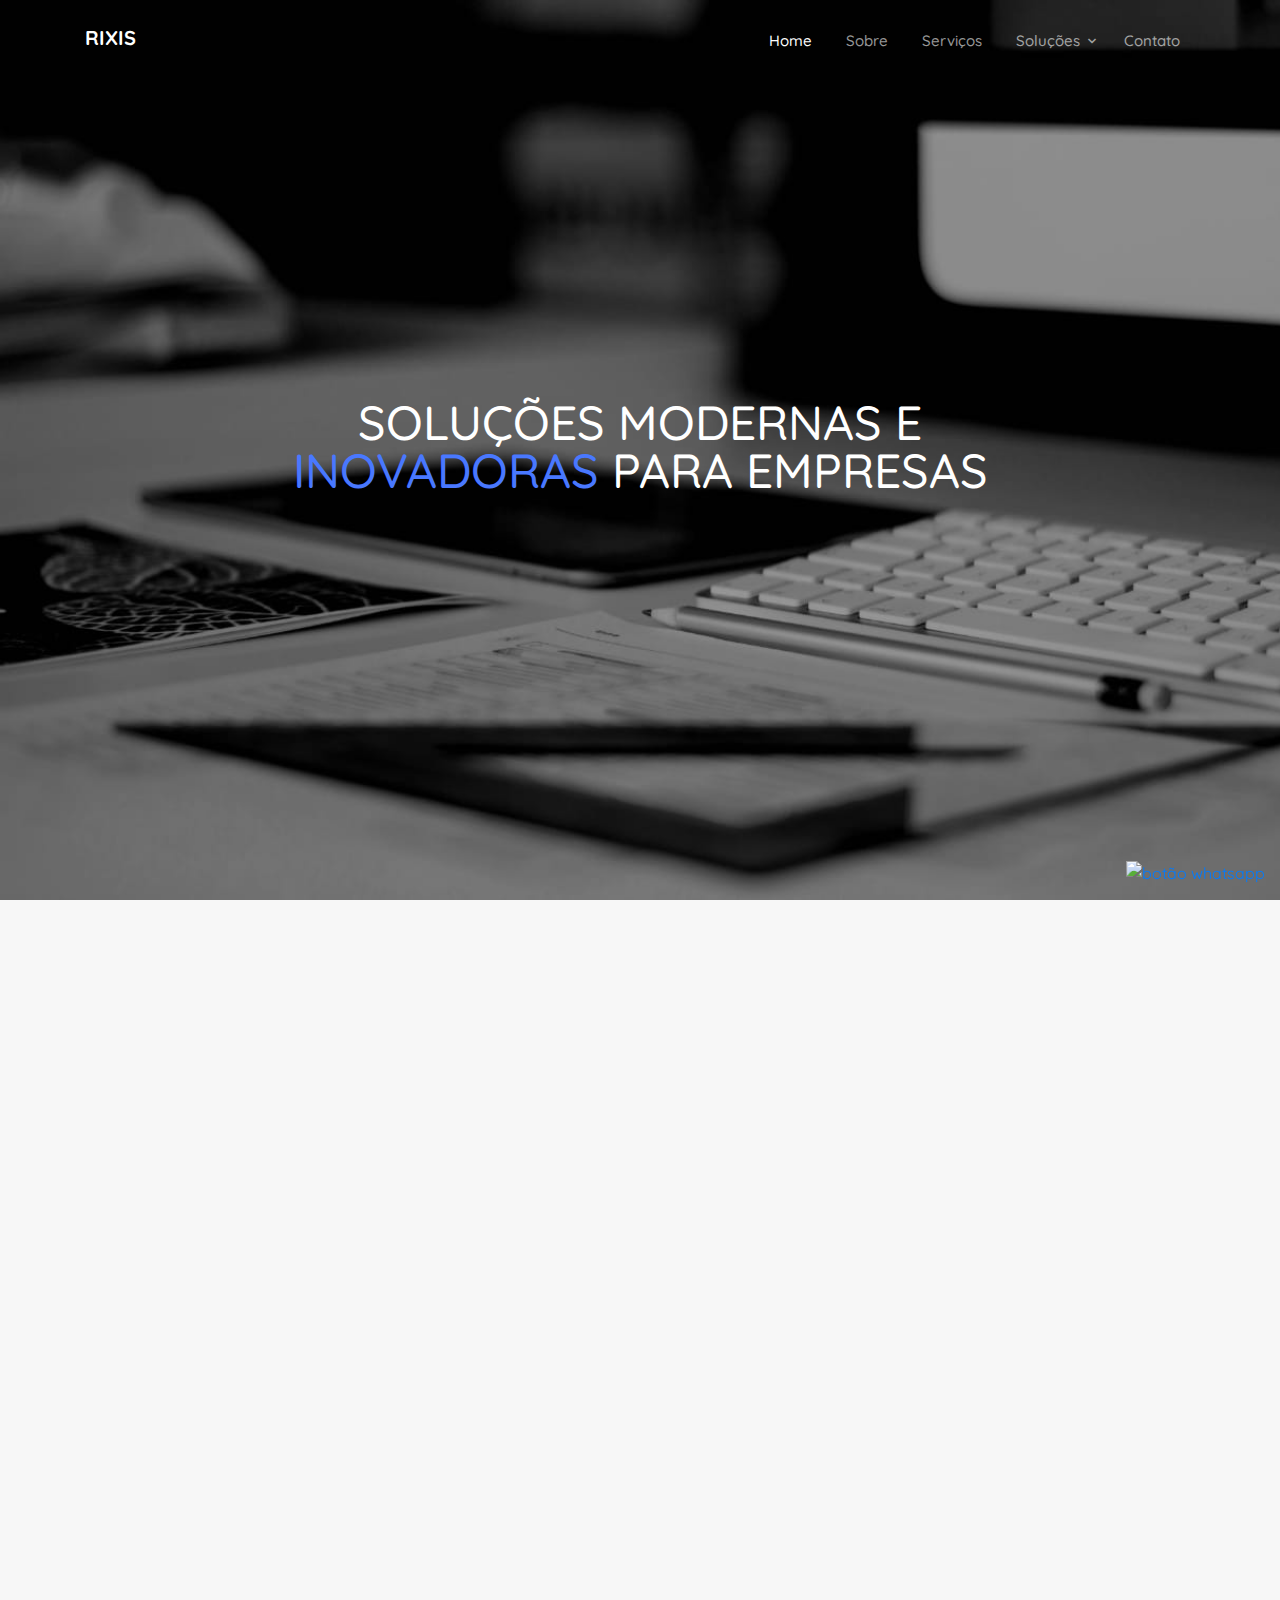
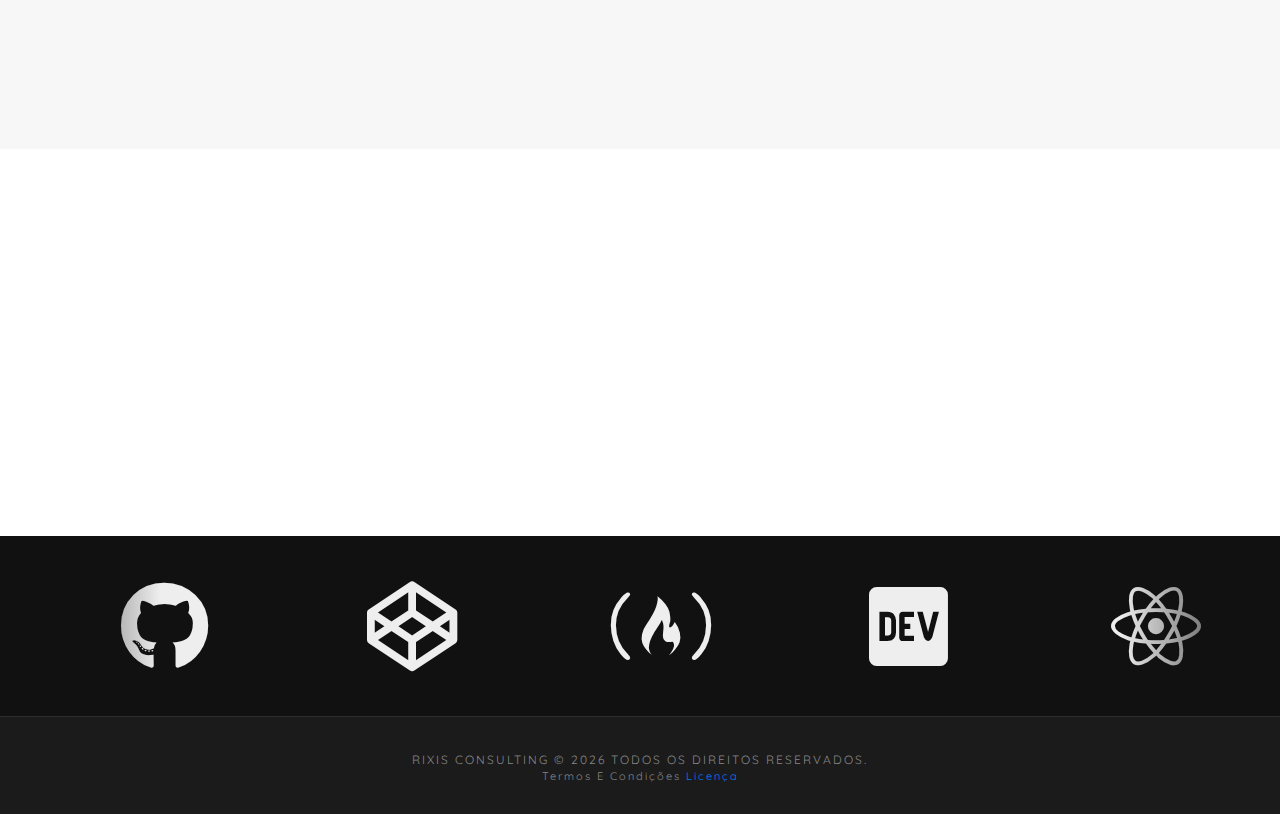
==== commit 171fe38e: "paginas" ====
--- a/index.html
+++ b/index.html
@@ -9,8 +9,6 @@
   <link href="https://fonts.googleapis.com/css?family=Quicksand:400,600,700&display=swap" rel="stylesheet">
   <link href="https://cdnjs.cloudflare.com/ajax/libs/font-awesome/5.8.2/css/all.min.css" rel="stylesheet">
 
-
-  <link rel="stylesheet" href="css/ionicons.min.css">
   <link rel="stylesheet" href="fonts/icomoon/style.css">
 
   <link rel="stylesheet" href="css/owl.carousel.min.css">
@@ -49,7 +47,6 @@
 
   <!-- menu-navbar -->
   <div class="site-navbar-wrap">
-
     <div class="site-navbar site-navbar-target js-sticky-header">
       <div class="container">
         <div class="row align-items-center">
@@ -63,18 +60,18 @@
                     class="site-menu-toggle js-menu-toggle text-white"><span class="icon-menu h3"></span></a></div>
 
                 <ul class="site-menu main-menu js-clone-nav d-none d-lg-block">
-                  <li class="active"><a href="index.html" class="nav-link">Home</a></li>
-                  <li><a href="#classes-section" class="nav-link">Serviços</a></li>
+                  <li  class="active"><a href="index.html" class="nav-link">Home</a></li>
+                  <li><a href="about.html" class="nav-link">Sobre</a></li>
+                  <li><a href="services.html" class="nav-link">Serviços</a></li>
                   <li class="has-children">
                     <a class="nav-link">Soluções</a>
                     <ul class="dropdown arrow-top">
-                      <li><a href="#" class="nav-link">Cyber Security</a></li>
-                      <li><a href="#" class="nav-link">Outsourcing</a></li>
-                      <li><a href="#" class="nav-link">Hardware</a></li>
-                      <li><a href="#" class="nav-link">Cloud</a></li>
+                      <li><a href="cyber.html" class="nav-link">Cyber Security</a></li>
+                      <li><a href="outsourcing.html" class="nav-link">Outsourcing</a></li>
+                      <li><a href="hardware.html" class="nav-link">Hardware</a></li>
+                      <li><a href="cloud.html" class="nav-link">Cloud</a></li>
                     </ul>
                   </li>
-                  <li><a href="#about-section" class="nav-link">Sobre</a></li>
                   <li><a href="contact.html" class="nav-link">Contato</a></li>
                 </ul>
               </div>
@@ -116,11 +113,14 @@
         </div>
         <div data-anime="right" class="col-md-6">
           <ul class="checklist">
-            <li><i class="tf-ion-ios"></i>Lorem ipsum dolor, sit amet consectetur adipisicing elit. Accusamus molestiae
-              optio, assumenda et recusandae dicta sint aut at,s</li>
-            <li><i class="tf-ion-ios"></i>Aenean quam. Pellentesque ornare sem laca quam venenatis vestibulum.</li>
-            <li><i class="tf-ion-ios"></i>Donec sed odio dui. Aenean eu leo quam. Pellentesque ornare sem laca quam
-              venenatis vestibulum.</li>
+            <li><i class="tf-ion-ios"></i>Somos especialistas em tecnologias legadas Microsoft e te ajudamos a evoluir seus sistemas e serviços de forma rápida e segura dentro dos padrões e normas recomendadas.</li>
+            <li><i class="tf-ion-ios"></i>O mercado de Tecnologia está em constante transformação, o que exige adaptação e aprendizado constante. Oferecemos serviços de suporte a ambientes críticos de todos os portes.</li>
+            <li><i class="tf-ion-ios"></i>SUPORTE TÉCNICO ESPECIALIZADO
+              Exchange Server 2007/2010/2013,
+              Lync Server 2013,
+              Windows Server 2003/2008 R2,
+              Active Directory 2003 e superior,
+              Rights Management Services</li>
             <li><i class="tf-ion-ios"></i>LICENCIAMENTO MICROSOFT. Apoio na gestão de ativos de software e
               licenciamento. Mantenha seu parque atualizado e economize os custos com licenças desnecessárias.</li>
             <li><i class="tf-ion-ios"></i>Aenean quam. Pellentesque ornare sem laca quam venenatis vestibulum.</li>
--- a/css/style.css
+++ b/css/style.css
@@ -1,7 +1,6 @@
 body {
   font-family: "Quicksand", -apple-system, BlinkMacSystemFont, "Segoe UI", Roboto, "Helvetica Neue", Arial, "Noto Sans", sans-serif, "Apple Color Emoji", "Segoe UI Emoji", "Segoe UI Symbol", "Noto Color Emoji";
-  background-color: #fff;
-  height: 200vh;
+  background-color: #fff;  
   position: relative;
 }
 
@@ -91,6 +90,43 @@
 
 a, a:hover {
   text-decoration: none !important;
+}
+
+.title {
+  padding-bottom: 50px;
+  overflow: hidden;
+}
+
+.title h2 {
+  font-weight: 600;
+  font-size: 35px;
+  color: #232323;
+}
+
+.title p {
+  color: #848484;
+  width: 50%;
+  margin: 0 auto;
+}
+
+.title.title-white h2 {
+  color: #fff;
+}
+
+.border {
+  height: 2px;
+  margin: 20px auto 20px;
+  position: relative;
+  width: 80px;
+  background: #28ABE3;
+}
+
+.section-sm {
+  padding: 70px 0;
+}
+
+.section-xs {
+  padding: 40px 0;
 }
 
 .banner{
--- a/css/styleteste.css
+++ b/css/styleteste.css
@@ -1,5 +1,42 @@
 /*Services */
 
+/*=================================================================
+  Services section
+==================================================================*/
+.services {
+    padding: 100px 0 130px;
+  }
+  
+  .services .service-block.color-bg {
+    background: #83D0F5;
+    color: #fff;
+  }
+  
+  .services .service-block.color-bg i, .services .service-block.color-bg h3, .services .service-block.color-bg p {
+    color: #fff;
+  }
+  
+  .services .service-block .service-icon {
+    margin-bottom: 30px;
+  }
+  
+  .services .service-block i {
+    font-size: 75px;
+    color: #83D0F5;
+  }
+  
+  .services .service-block h3 {
+    color: #333;
+    font-size: 18px;
+    text-transform: uppercase;
+    font-weight: bold;
+  }
+  
+  .services .service-block p {
+    font-size: 14px;
+    color: #666;
+  }
+  
 
 /*Services */
 
@@ -10,6 +47,42 @@
 
 /* TESTIMONIAL */
 
+
+/* about pag start */ 
+.single-page-header, 
+.single-page-service{  
+    background-size: cover;
+    padding: 140px 0 70px;
+    text-align: center;
+    color: #fff;
+    position: relative;
+  }
+  
+  .single-page-header:before {
+    background: #073a5b;
+    position: absolute;
+    content: '';
+    top: 0;
+    right: 0;
+    left: 0;
+    bottom: 0;
+  }
+  .single-page-service:before {
+    background: #073a5b;
+    position: absolute;
+    content: '';
+    top: 0;
+    right: 0;
+    left: 0;
+    bottom: 0;
+  }
+  
+  .bg-gray {
+    background: #f9f9f9;
+  }
+
+
+/* about pag end */
 
 
 
@@ -19,7 +92,7 @@
     text-align: center;
     background-color: #1b1b1b;
     border-top: 1px solid #2c2c2c;
-    padding: 30px 0;
+    padding: 30px 0;         
   }
   
   .footer-bottom h5 {
@@ -43,8 +116,6 @@
     margin-bottom: 0;
   }
   
-
-
 /* footer */
 
 
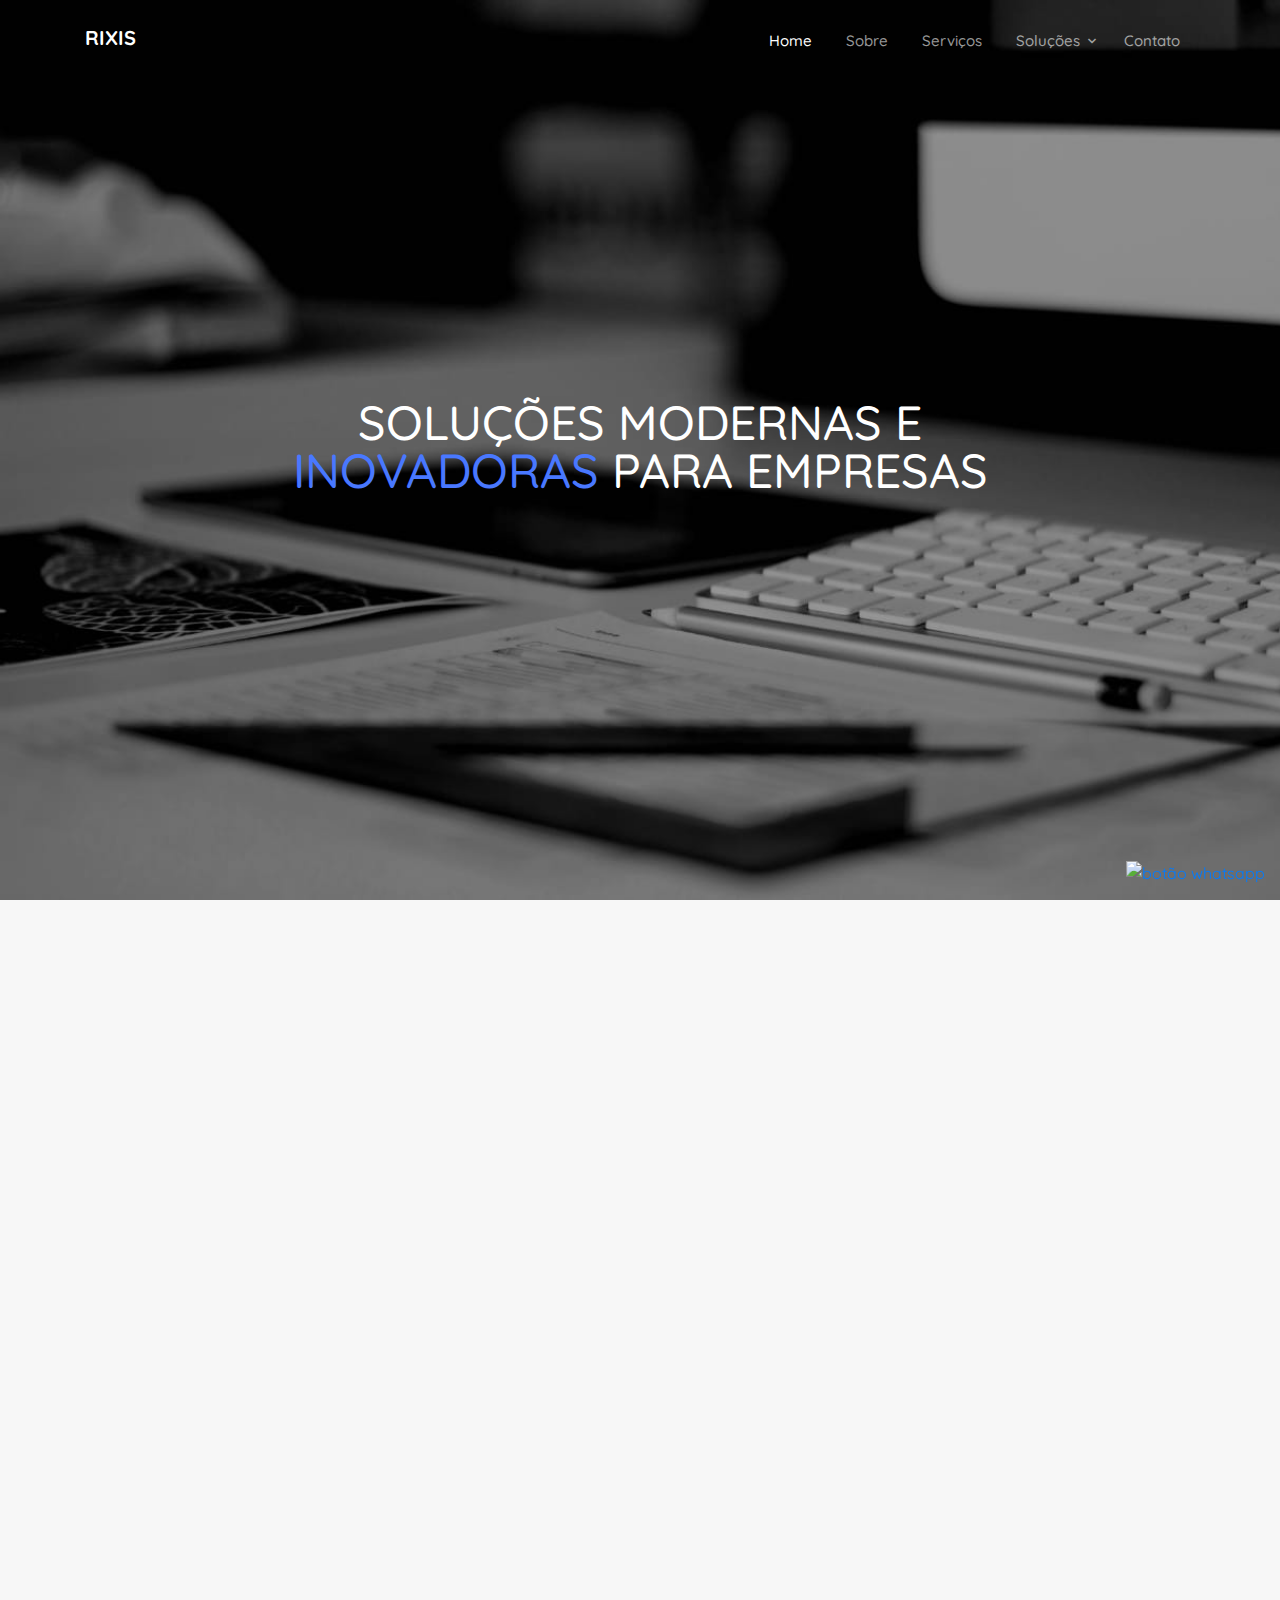
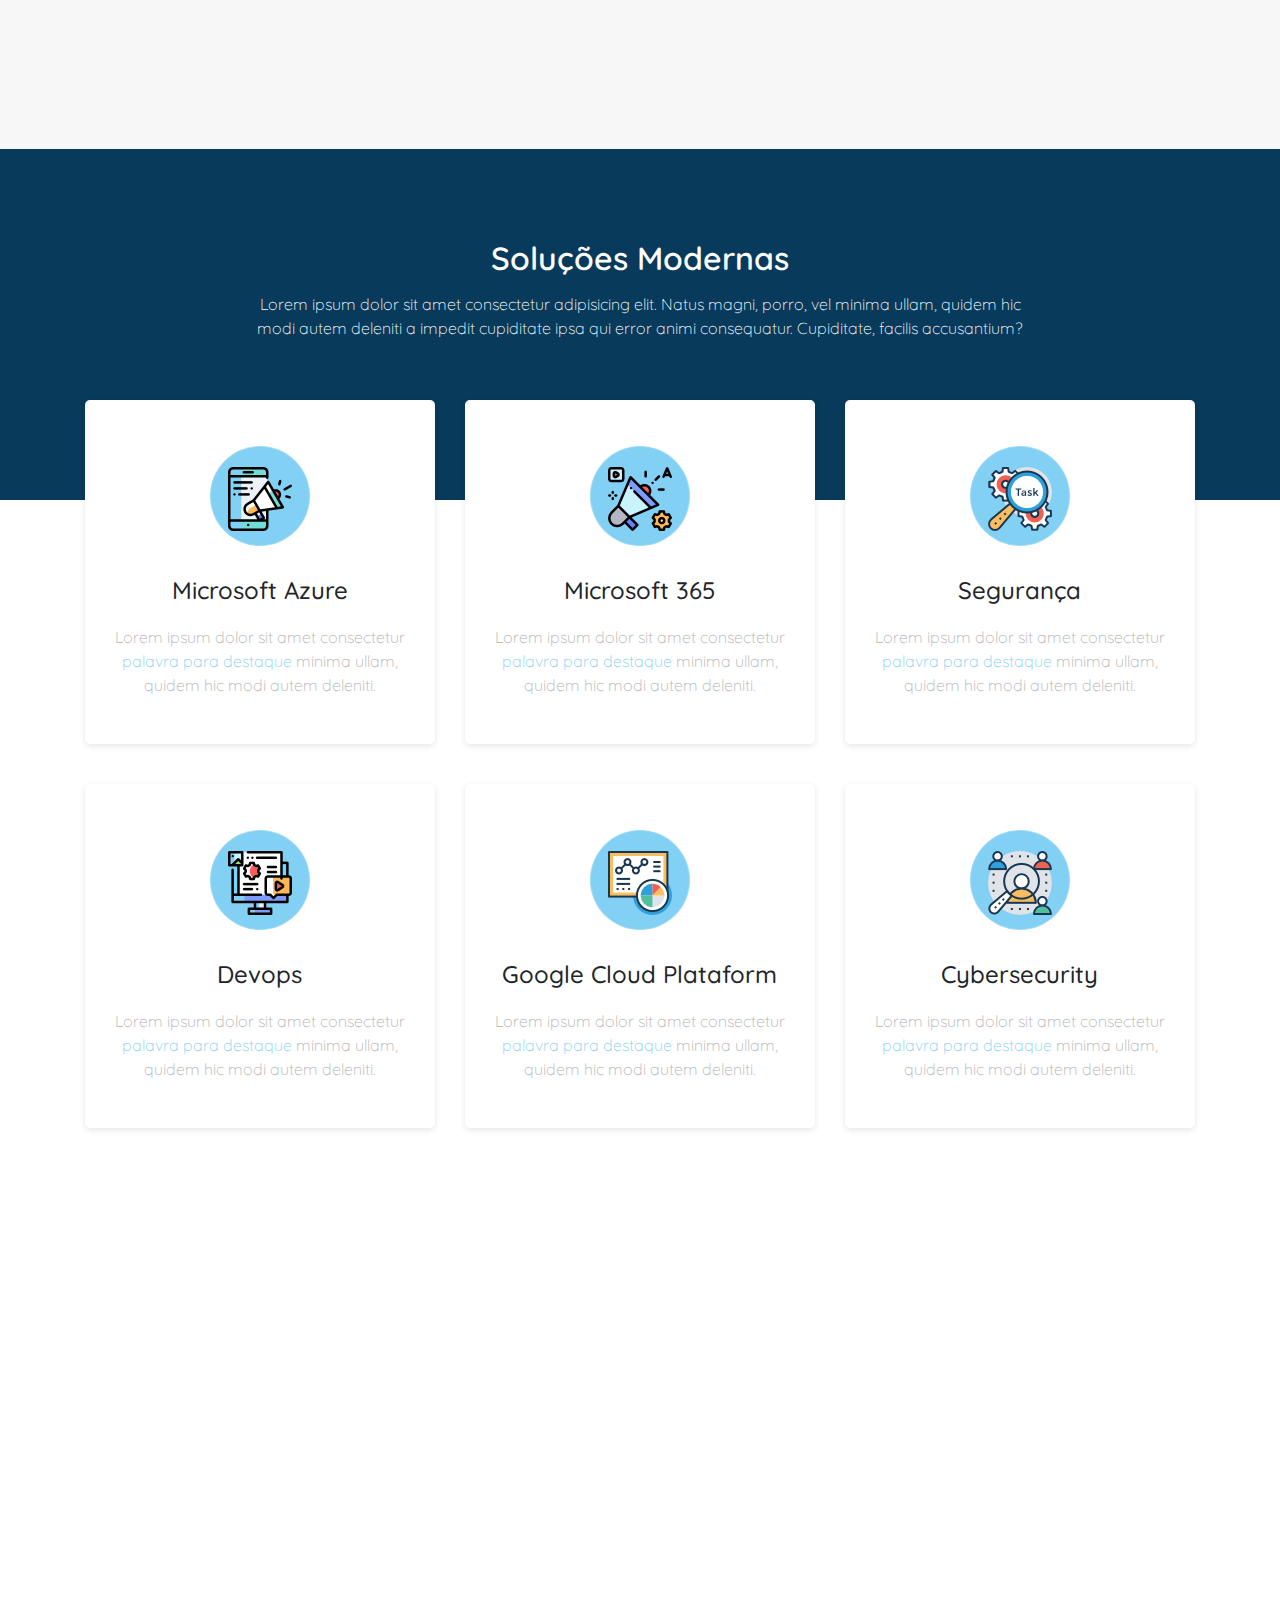
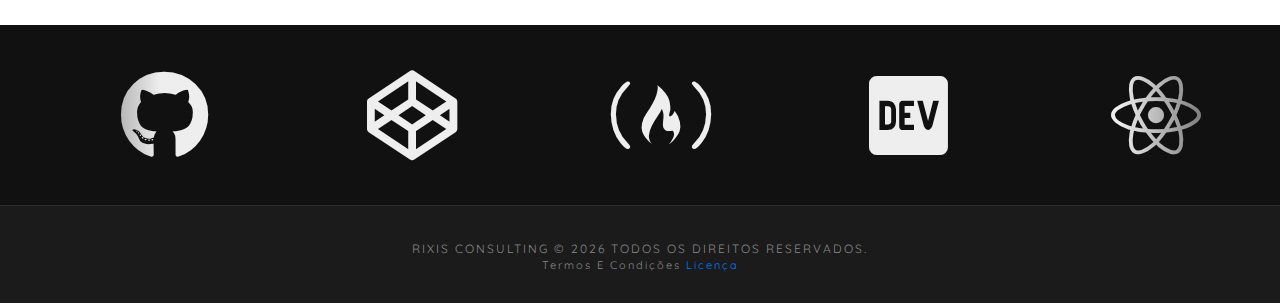
==== commit 7492cb50: "services" ====
--- a/index.html
+++ b/index.html
@@ -134,7 +134,96 @@
 
 
   <!--Services-->
-
+<!--  SERVICE PARTNER START  -->
+<section id="service-head" class="bg-feature">
+  <div class="container">
+      <div class="row">
+          <div class="col-lg-12 col-sm-12 m-auto">
+              <div class="section-heading text-white">
+                  <h4 class="section-title">Soluções Modernas</h4>
+                  <p>Lorem ipsum dolor sit amet consectetur adipisicing elit. Natus magni, porro, vel minima ullam, quidem hic modi autem deleniti a impedit cupiditate ipsa qui error animi consequatur. Cupiditate, facilis accusantium?</p>
+              </div>
+          </div>
+      </div>
+  </div>
+</section>
+<!--  SERVICE PARTNER END  -->
+
+<!--  SERVICE AREA START  -->
+  <section id="service">
+      <div class="container">
+          <div class="row">
+              <div class="col-lg-4 col-sm-6 col-md-6">
+                  <div class="service-box">
+                      <div class="service-img-icon">
+                          <img src="img/icon/007-digital-marketing-3.png" alt="service-icon" class="img-fluid">
+                      </div>
+                      <div class="service-inner">
+                          <h4>Microsoft Azure</h4>
+                          <p>Lorem ipsum dolor sit amet consectetur <span>palavra para destaque</span> minima ullam, quidem hic modi autem deleniti.</p>
+                      </div>
+                  </div>
+              </div>
+              <div class="col-lg-4 col-sm-6 col-md-6">
+                  <div class="service-box ">
+                      <div class="service-img-icon">
+                          <img src="img/icon/008-digital-marketing-2.png" alt="service-icon" class="img-fluid">
+                      </div>
+                      <div class="service-inner">
+                          <h4>Microsoft 365</h4>
+                          <p>Lorem ipsum dolor sit amet consectetur <span>palavra para destaque</span> minima ullam, quidem hic modi autem deleniti.</p>
+                      </div>
+                  </div>
+              </div>
+              <div class="col-lg-4 col-sm-6 col-md-6">
+                  <div class="service-box">
+                      <div class="service-img-icon">
+                          <img src="img/icon/003-task.png" alt="service-icon" class="img-fluid">
+                      </div>
+                      <div class="service-inner">
+                          <h4>Segurança</h4>
+                          <p>Lorem ipsum dolor sit amet consectetur <span>palavra para destaque</span> minima ullam, quidem hic modi autem deleniti.</p>
+                      </div>
+                  </div>
+              </div>
+
+              <div class="col-lg-4 col-sm-6 col-md-6">
+                  <div class="service-box">
+                      <div class="service-img-icon">
+                          <img src="img/icon/010-digital-marketing.png" alt="service-icon" class="img-fluid">
+                      </div>
+                      <div class="service-inner">
+                          <h4>Devops</h4>
+                          <p>Lorem ipsum dolor sit amet consectetur <span>palavra para destaque</span> minima ullam, quidem hic modi autem deleniti.</p>
+                      </div>
+                  </div>
+              </div>
+              <div class="col-lg-4 col-sm-6 col-md-6">
+                  <div class="service-box">
+                      <div class="service-img-icon">
+                          <img src="img/icon/006-analytics.png" alt="service-icon" class="img-fluid">
+                      </div>
+                      <div class="service-inner">
+                          <h4>Google Cloud Plataform</h4>
+                          <p>Lorem ipsum dolor sit amet consectetur <span>palavra para destaque</span> minima ullam, quidem hic modi autem deleniti.</p>
+                      </div>
+                  </div>
+              </div>
+              <div class="col-lg-4 col-sm-6 col-md-6">
+                  <div class="service-box">
+                      <div class="service-img-icon">
+                          <img src="img/icon/004-hiring.png" alt="service-icon" class="img-fluid">
+                      </div>
+                      <div class="service-inner">
+                          <h4>Cybersecurity</h4>
+                          <p>Lorem ipsum dolor sit amet consectetur <span>palavra para destaque</span> minima ullam, quidem hic modi autem deleniti.</p>
+                      </div>
+                  </div>
+              </div>
+          </div>
+      </div>
+  </section>
+  <!--  SERVICE AREA END  -->
   <!--Services-->
 
 
--- a/css/responsive.css
+++ b/css/responsive.css
@@ -1,3 +1,13 @@
+@media (max-width: 990px){
+  .pricing-table .pricing-item{
+    padding: 20px 15px 20px;
+  }
+  .pricing-table .pricing-item ul {
+    padding-left: 1px;
+  }
+}
+
+
 @media (max-width: 900px) {
     :root {
         --marquee-height: 16vh;
@@ -6,7 +16,8 @@
   
     .marquee:before, .marquee:after {
         width: 5rem;
-    }
+    }    
+
   }
   @media (max-width: 765px){
     .btn{
--- a/css/styleteste.css
+++ b/css/styleteste.css
@@ -1,46 +1,160 @@
-/*Services */
+/*--------------------------
+  SERVICE AREA SECTION
+----------------------*/
+.bg-feature {
+  background-color: #073A5B;
+}
+.section-heading {
+  text-align: center;
+  width: 70%;
+  margin: 0 auto 60px;
+}
+.section-heading h2 {
+  margin-bottom: 20px;
+  font-weight: 400;
+}
+
+
+.page-banner-area.page-service {
+  background: url("../images/bg/bg-2.jpg") no-repeat;
+  background-size: cover;
+}
+
+#service-head {
+  padding-bottom: 100px;
+  padding-top: 90px;
+}
+
+#service-head .section-title {
+  color: #fff;
+}
+#service-head .section-title {
+  font-size: 32px;
+  line-height: 38px;
+  margin-bottom: 15px;
+  text-transform: capitalize;
+  font-weight: 600;
+}
+
+.text-white p {
+  color: #fff;
+}
+
+#service {
+  margin-top: -100px;
+  padding-bottom: 70px;
+}
+
+.service-box .service-img-icon {
+  width: 100px;
+  height: 100px;
+  text-align: center;
+  background: #fff;
+  padding-top: 20px;
+  margin: 0 auto;
+  border-radius: 100%;
+  margin-bottom: 20px;
+  background: #83D0F5;
+  border: 1px solid rgba(255, 255, 255, 0.2);
+  color: #fff;
+}
+
+.service-box {
+  margin-bottom: 40px;
+  background: #fff;
+  text-align: center;
+  padding: 45px 25px 30px 25px;
+  border: 1px solid transparent;
+  transition: all .3s ease 0s;
+  border-radius: 5px;
+  box-shadow: 0px 2px 6px rgba(0, 0, 0, 0.1);
+}
+
+.service-inner {
+  margin-top: 30px;
+}
+
+.service-inner h4 {
+  margin-bottom: 20px;
+}
+
+.service-inner span {
+  color: #83D0F5;
+}
 
 /*=================================================================
-  Services section
+ Preço dos Serviços
 ==================================================================*/
-.services {
-    padding: 100px 0 130px;
-  }
-  
-  .services .service-block.color-bg {
-    background: #83D0F5;
-    color: #fff;
-  }
-  
-  .services .service-block.color-bg i, .services .service-block.color-bg h3, .services .service-block.color-bg p {
-    color: #fff;
-  }
-  
-  .services .service-block .service-icon {
-    margin-bottom: 30px;
-  }
-  
-  .services .service-block i {
-    font-size: 75px;
-    color: #83D0F5;
-  }
-  
-  .services .service-block h3 {
-    color: #333;
-    font-size: 18px;
+.pricing-table {
+    padding: 100px 0;
+    background: url("../img/pricing-bg.jpg");
+    position: relative;
+  }
+  
+  .pricing-table .title p {
+    color: #fff;
+  }
+  
+  .pricing-table:before {
+    background: rgba(0, 0, 0, 0.62);
+    position: absolute;    
+    content: '';
+    top: 0;
+    left: 0;
+    right: 0;
+    bottom: 0;
+  }
+  
+  .pricing-table .container {
+    position: relative;   
+  }
+  
+  .pricing-table .pricing-item {
+    padding: 40px 55px 65px;
+    background: #fff;
+    margin-bottom: 20px;
+  }
+  
+  .pricing-table .pricing-item a.btn-main {
     text-transform: uppercase;
-    font-weight: bold;
-  }
-  
-  .services .service-block p {
+    margin-top: 20px;
+  }
+  
+  .pricing-table .pricing-item li {
+    font-weight: 400;
+    padding: 10px 0;
+    color: #666;
+    list-style: none;
+  }
+  
+  .pricing-table .pricing-item li i {
+    margin-right: 0px;
+  }
+  
+  .pricing-table .price-title {
+    padding: 30px 0 20px;
+  }
+  
+  .pricing-table .price-title > h3 {
+    font-weight: 700;
+    margin: 0 0 5px;
+    font-size: 15px;
+    text-transform: uppercase;
+  }
+  
+  .pricing-table .price-title > p {
     font-size: 14px;
-    color: #666;
-  }
-  
-
-/*Services */
-
-
+    font-weight: 400;
+    line-height: 18px;
+    margin-top: 5px;
+  }
+  
+  .pricing-table .price-title .value {
+    color: #28ABE3;
+    font-size: 50px;
+    padding: 10px 0;
+  }
+/* Preço dos Serviços*/
 
 
 /* TESTIMONIAL */
@@ -80,7 +194,6 @@
   .bg-gray {
     background: #f9f9f9;
   }
-
 
 /* about pag end */
 
@@ -206,8 +319,6 @@
     padding: 0;
 }
 
-
-
 .contact-details .contact-short-info li {
     margin-bottom: 6px;
 }
@@ -349,92 +460,3 @@
 .hero-slider:hover .nextArrow {
     right: 20px;
 }
-
-/* slick style */
-.slick-slide {
-    outline: 0;
-}
-
-.slick-slide img {
-    display: unset;
-}
-
-/* slick arrows */
-.slick-arrow {
-    position: absolute;
-    top: 50%;
-    -webkit-transform: translateY(-50%);
-    transform: translateY(-50%);
-    z-index: 9;
-    height: 70px;
-    width: 70px;
-    background: rgba(40, 171, 227, 0.5);
-    color: #fff;
-    border: 0;
-    line-height: 70px;
-    font-size: 35px;
-    transition: .2s ease;
-    border-radius: 50%;
-}
-
-.slick-arrow::before {
-    position: absolute;
-    content: '';
-    height: 10px;
-    width: 10px;
-    background: transparent;
-    top: 50%;
-    -webkit-transform: translateY(-50%) rotate(-45deg);
-    transform: translateY(-50%) rotate(-45deg);
-    transition: .2s ease;
-}
-
-.slick-arrow::after {
-    position: absolute;
-    content: '';
-    height: 2px;
-    width: 25px;
-    top: 50%;
-    -webkit-transform: translateY(-50%);
-    transform: translateY(-50%);
-    background: #fff;
-    transition: .2s ease;
-}
-
-.slick-arrow:focus {
-    outline: 0;
-}
-
-.slick-arrow:hover {
-    background: #28ABE3;
-}
-
-.prevArrow {
-    left: 0px;
-}
-
-.prevArrow::before {
-    border-left: 2px solid #fff;
-    border-top: 2px solid #fff;
-    right: 35px;
-}
-
-.prevArrow::after {
-    right: 20px;
-}
-
-.nextArrow {
-    right: 0px;
-}
-
-.nextArrow::before {
-    border-right: 2px solid #fff;
-    border-bottom: 2px solid #fff;
-    left: 35px;
-}
-
-.nextArrow::after {
-    left: 20px;
-}
-
-;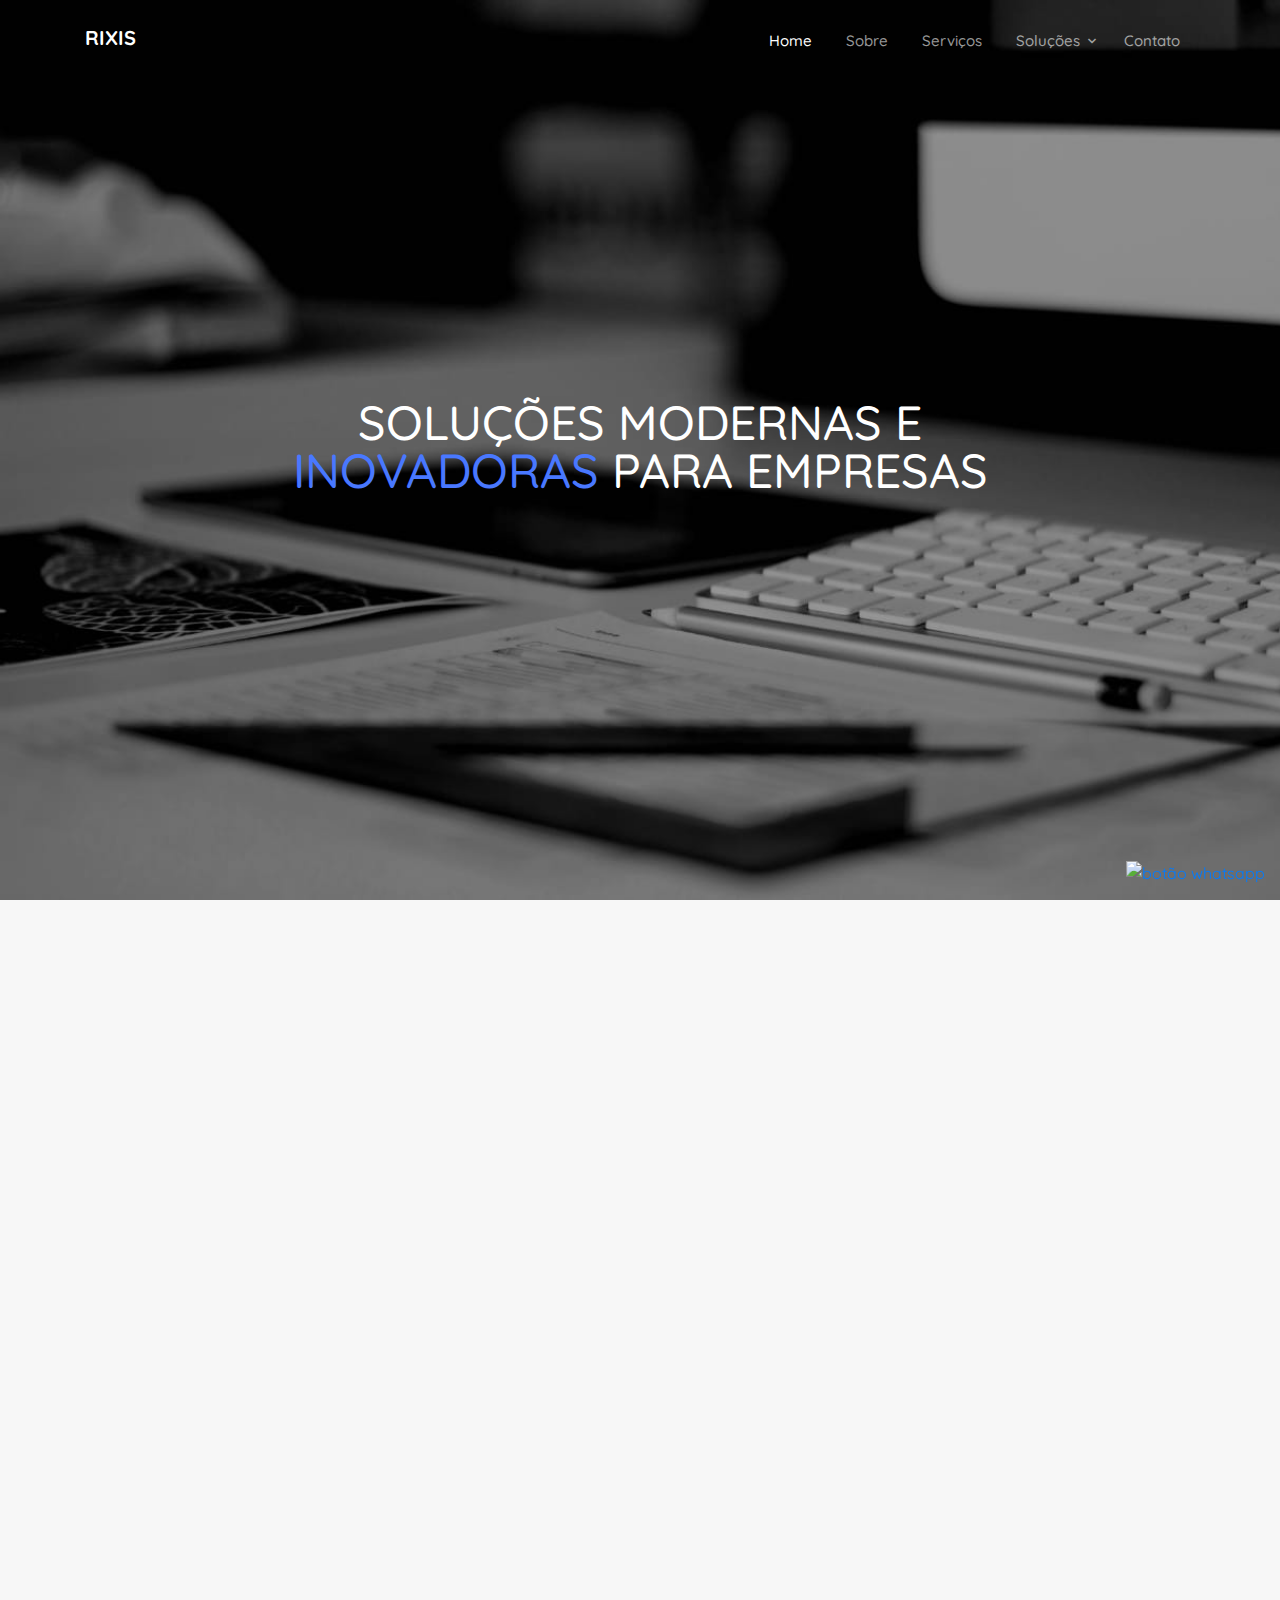
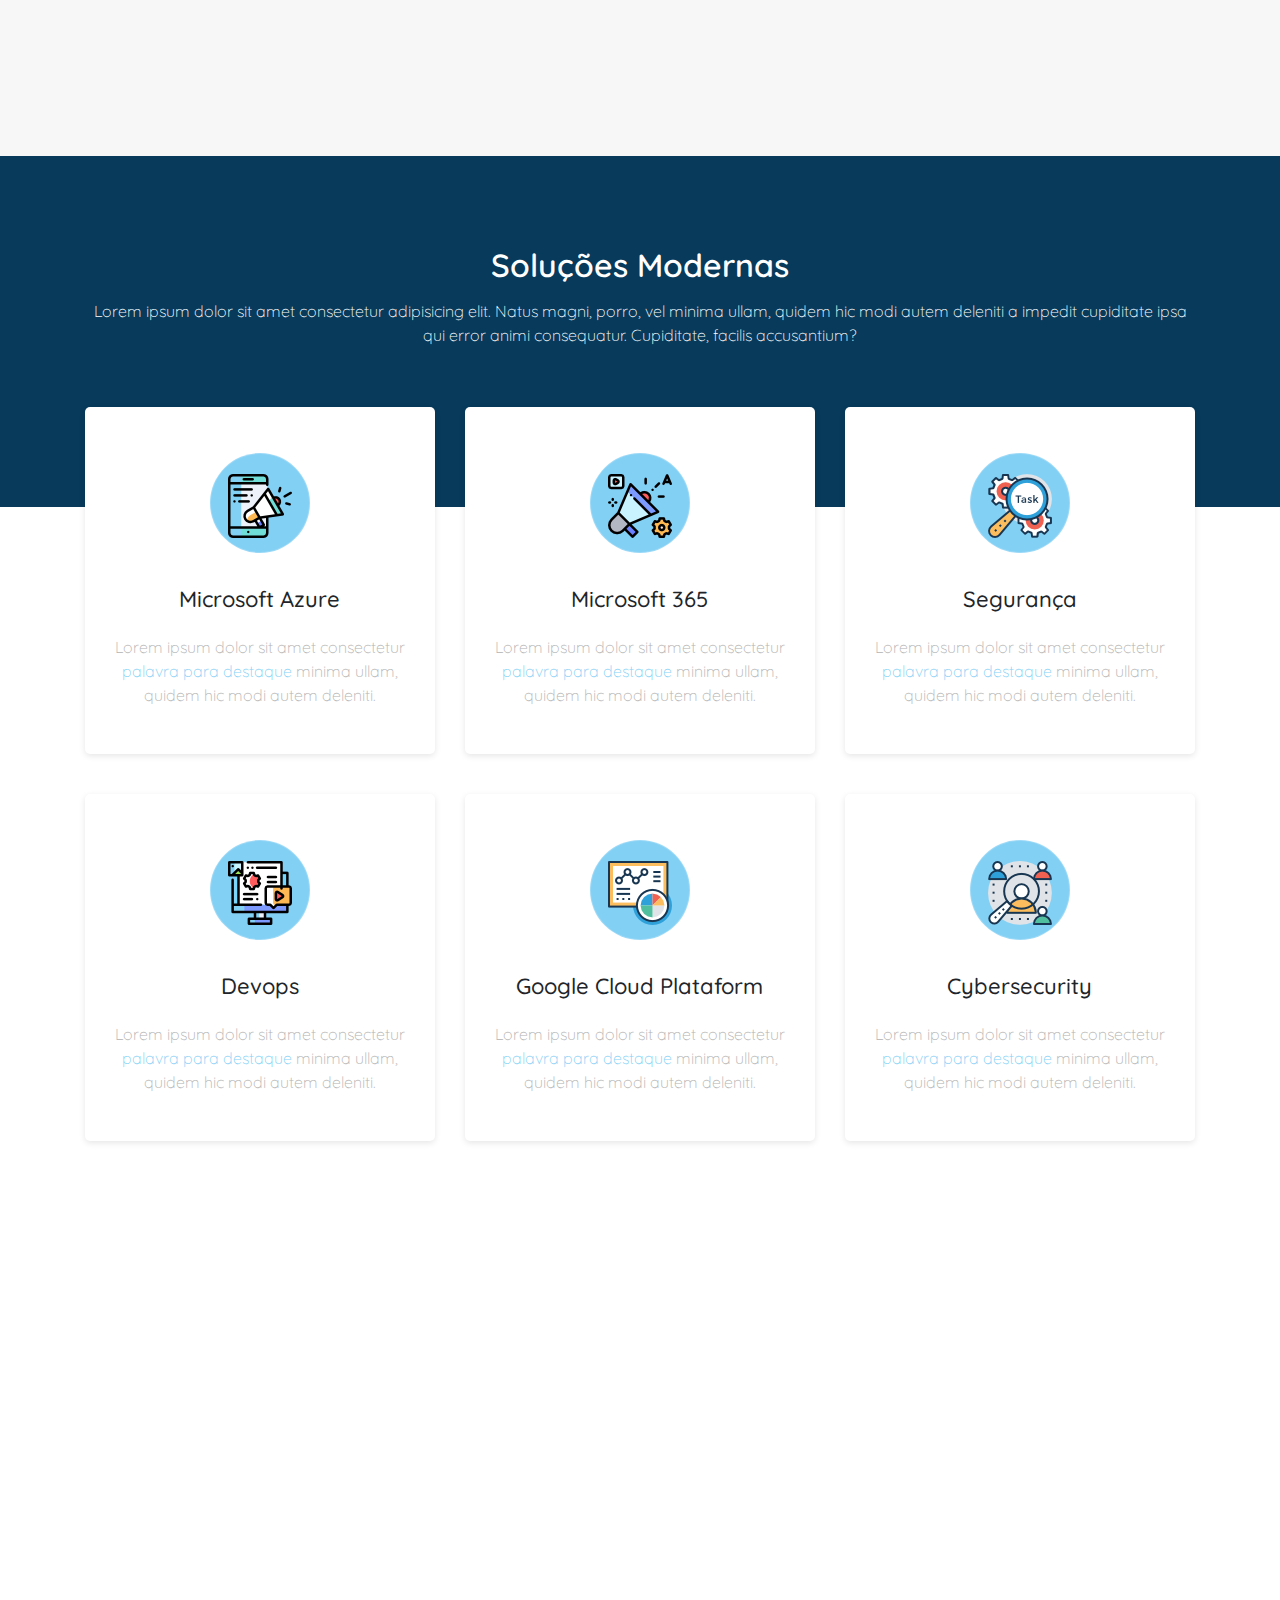
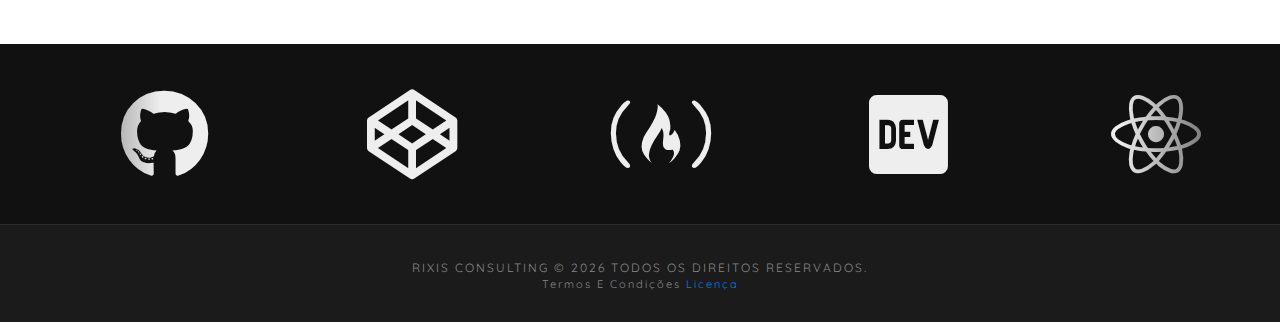
==== commit 59b9c76d: "pagina de services" ====
--- a/index.html
+++ b/index.html
@@ -133,7 +133,7 @@
   <!-- End About Section -->
 
 
-  <!--Services-->
+ 
 <!--  SERVICE PARTNER START  -->
 <section id="service-head" class="bg-feature">
   <div class="container">
--- a/css/responsive.css
+++ b/css/responsive.css
@@ -17,6 +17,9 @@
     .marquee:before, .marquee:after {
         width: 5rem;
     }    
+    .pricing-block {
+      margin-bottom: 30px;
+    }
 
   }
   @media (max-width: 765px){
--- a/css/styleteste.css
+++ b/css/styleteste.css
@@ -1,9 +1,117 @@
+/*---------- BUTTONS ----------*/
+.btn {
+  font: 600 10.5px/1;
+  display: inline-block;
+  padding: 15px 45px 15px 45px;
+  text-transform: uppercase;
+  border: 2px solid transparent;
+  transition: all .2s;
+  border-radius: 0px;
+  font-weight: 600;
+  font-size: 13px;
+  letter-spacing: 1px;
+}
+
+.btn:focus,
+.btn:active,
+.btn:active:focus {
+  outline: none;
+  box-shadow: none;
+}
+
+.btn-hero,
+.btn-white:hover {
+  color: #fff !important;
+  background: #635CDB;
+}
+
+.btn-hero:focus {
+  color: #fff !important;
+}
+
+.btn-black,
+.btn-hero:hover {
+  background-color: black;
+  color: #fff !important;
+}
+
+.btn-black:hover {
+  color: #fff;
+  background: #635CDB;
+}
+
+.btn-black:focus {
+  color: #fff;
+}
+
+.btn-white {
+  background-color: rgba(255, 255, 255, 0.95);
+  color: rgba(0, 0, 0, 0.85);
+  border-color: rgba(255, 255, 255, 0.12);
+}
+
+.btn-white:focus {
+  color: #000;
+}
+
+.btn-white:active {
+  color: #fff;
+}
+
+.btn-trans-black {
+  background-color: transparent;
+  border: 2px solid rgba(0, 0, 0, 0.15);
+  color: rgba(0, 0, 0, 0.85);
+}
+
+.btn-trans-black:hover {
+  color: white;
+  background-color: #000;
+}
+
+.btn-trans-white {
+  background-color: transparent;
+  border: 2px solid rgba(255, 255, 255, 0.15);
+  color: rgba(255, 255, 255, 0.95);
+}
+
+.btn-trans-white:hover {
+  background-color: rgba(255, 255, 255, 0.95);
+  color: rgba(0, 0, 0, 0.85);
+  border-color: rgba(255, 255, 255, 0.12);
+}
+
+.btn-trans-white:active,
+.btn-trans-white:focus {
+  color: #fff;
+  background-color: transparent;
+  border-color: rgba(255, 255, 255, 0.12);
+}
+
+.btn-rounded {
+  border-radius: 2px;
+}
+
+.btn-circled {
+  border-radius: 40px;
+}
+
+.btn-trans-black:hover {
+  background: #635CDB !important;
+}
+
 /*--------------------------
   SERVICE AREA SECTION
 ----------------------*/
 .bg-feature {
   background-color: #073A5B;
 }
+.bg-main {
+  background: #F4F8FB;
+}
+.section-padding {
+  padding: 90px 0px;
+}
 .section-heading {
   text-align: center;
   width: 70%;
@@ -13,7 +121,15 @@
   margin-bottom: 20px;
   font-weight: 400;
 }
-
+.section-heading {
+  width: 100%;
+}
+.line {
+  width: 50px;
+  background: #635CDB;
+  height: 1px;
+  margin: 10px auto;
+}
 
 .page-banner-area.page-service {
   background: url("../images/bg/bg-2.jpg") no-repeat;
@@ -23,6 +139,22 @@
 #service-head {
   padding-bottom: 100px;
   padding-top: 90px;
+}
+h4 {
+  font-size: 22px;
+  line-height: 32px;
+}
+
+#service-head .section-title {
+  color: #fff;
+}
+
+.section-title {
+  font-size: 32px;
+  line-height: 38px;
+  margin-bottom: 15px;
+  text-transform: capitalize;
+  font-weight: 600;
 }
 
 #service-head .section-title {
@@ -81,80 +213,115 @@
 .service-inner span {
   color: #83D0F5;
 }
-
-/*=================================================================
- Preço dos Serviços
-==================================================================*/
-.pricing-table {
-    padding: 100px 0;
-    background: url("../img/pricing-bg.jpg");
-    position: relative;
-  }
+/*------------------------------------
+  PRICING SECTION AREA
+--------------------------------*/
+#pricing {
+  padding-bottom: 100px;
+}
+#pricing h4 {
+  font-weight: 600;
   
-  .pricing-table .title p {
-    color: #fff;
-  }
-  
-  .pricing-table:before {
-    background: rgba(0, 0, 0, 0.62);
-    position: absolute;    
-    content: '';
-    top: 0;
-    left: 0;
-    right: 0;
-    bottom: 0;
-  }
-  
-  .pricing-table .container {
-    position: relative;   
-  }
-  
-  .pricing-table .pricing-item {
-    padding: 40px 55px 65px;
-    background: #fff;
-    margin-bottom: 20px;
-  }
-  
-  .pricing-table .pricing-item a.btn-main {
-    text-transform: uppercase;
-    margin-top: 20px;
-  }
-  
-  .pricing-table .pricing-item li {
-    font-weight: 400;
-    padding: 10px 0;
-    color: #666;
-    list-style: none;
-  }
-  
-  .pricing-table .pricing-item li i {
-    margin-right: 0px;
-  }
-  
-  .pricing-table .price-title {
-    padding: 30px 0 20px;
-  }
-  
-  .pricing-table .price-title > h3 {
-    font-weight: 700;
-    margin: 0 0 5px;
-    font-size: 15px;
-    text-transform: uppercase;
-  }
-  
-  .pricing-table .price-title > p {
-    font-size: 14px;
-    font-weight: 400;
-    line-height: 18px;
-    margin-top: 5px;
-  }
-  
-  .pricing-table .price-title .value {
-    color: #28ABE3;
-    font-size: 50px;
-    padding: 10px 0;
-  }
-/* Preço dos Serviços*/
+}
+
+#pricing a {
+  text-decoration: none;
+  transition: all 0.2s;
+  color: #000;
+}
+
+img {
+  max-width: 100%;
+}
+
+#pricing a:hover {
+  color: #635CDB;
+  text-decoration: none;
+}
+
+#pricing a:focus {
+  outline: none;
+  text-decoration: none;
+}
+
+#pricing ul,
+li {  
+  list-style: none;
+}
+
+.pricing-block {
+  text-align: center;
+  transition: all .3s 0s ease;
+  border-radius: 5px;
+  border: 1px solid #eee;
+}
+
+.price-header {
+  padding-bottom: 30px;
+  padding-top: 30px;
+}
+
+.price-header i {
+  width: 100px;
+  height: 100px;
+  text-align: center;
+  padding-top: 25px;
+  font-size: 50px;
+  display: inline-block;
+  border-radius: 100%;
+  transition: all .3s ease 0s;
+  color: #635CDB;
+  border: 1px solid #eee;
+}
+
+.price-header .price {
+  font-size: 70px;
+  margin-top: 40px;
+  margin-bottom: 0px;
+}
+
+.price-header h5 {
+  font-weight: 400;
+}
+
+.price-header .price small {
+  font-size: 18px;
+}
+
+.pricing-block ul {
+  padding: 20px 20px;
+  margin-bottom: 30px;
+  border-bottom: 1px solid #eee;
+}
+
+.pricing-block ul li {
+  padding: 6px 0px;
+}
+
+.pricing-block .btn {
+  margin-bottom: 30px;
+}
+
+.pricing-block:hover i {
+  background-image: -webkit-linear-gradient(135deg, #2f1ce0 0%, #53a0fd 50%, #51eca5 100%);
+  background-iamge: -linear-gradient(135deg, #2f1ce0 0%, #53a0fd 50%, #51eca5 100%);
+  color: #fff;
+  border: 1px solid #53a0fd;
+}
+
+.pricing-block:hover,
+.pricing-block.active {
+  background: #fff;
+  box-shadow: 0 2px 48px 0 rgba(0, 0, 0, 0.06);
+}
+
+#pricing .section-heading {
+  margin-bottom: 90px;
+}
+
+/* -------------------
+PRICING PAGE
+--------------------*/
 
 
 /* TESTIMONIAL */
@@ -181,6 +348,28 @@
     left: 0;
     bottom: 0;
   }
+  .single-page-cyber:before {
+    background-image: url(../img/cyber.jpg);
+    position: absolute;
+    content: '';
+    top: 0;
+    right: 0;
+    left: 0;
+    bottom: 0;
+  }
+  .single-page-cloud:before{ 
+    background-image: url();
+    background-repeat: no-repeat; 
+  }
+  .single-page-outsourcing:before{
+    background-image: url();
+    background-repeat: no-repeat; 
+  }
+  .single-page-hardware:before{
+    background-image: url();
+    background-repeat: no-repeat;
+  }
+
   .single-page-service:before {
     background: #073a5b;
     position: absolute;
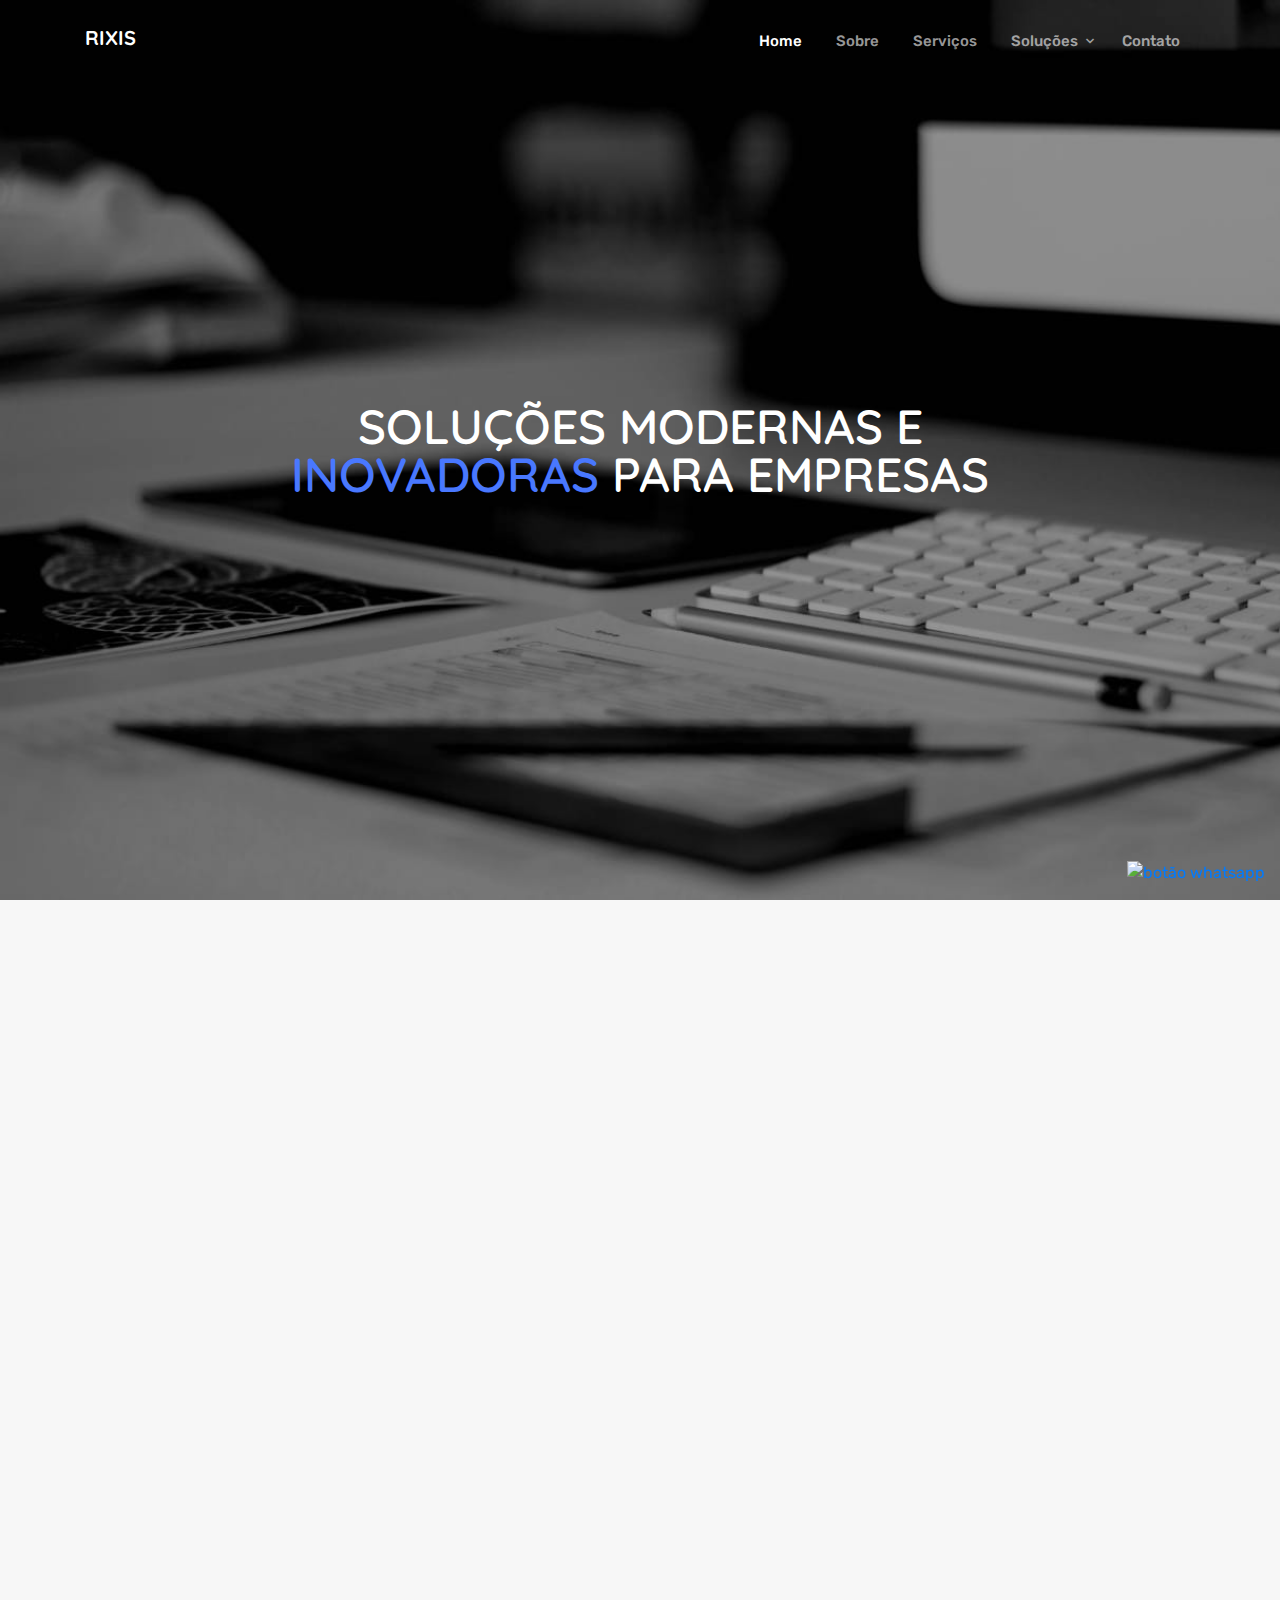
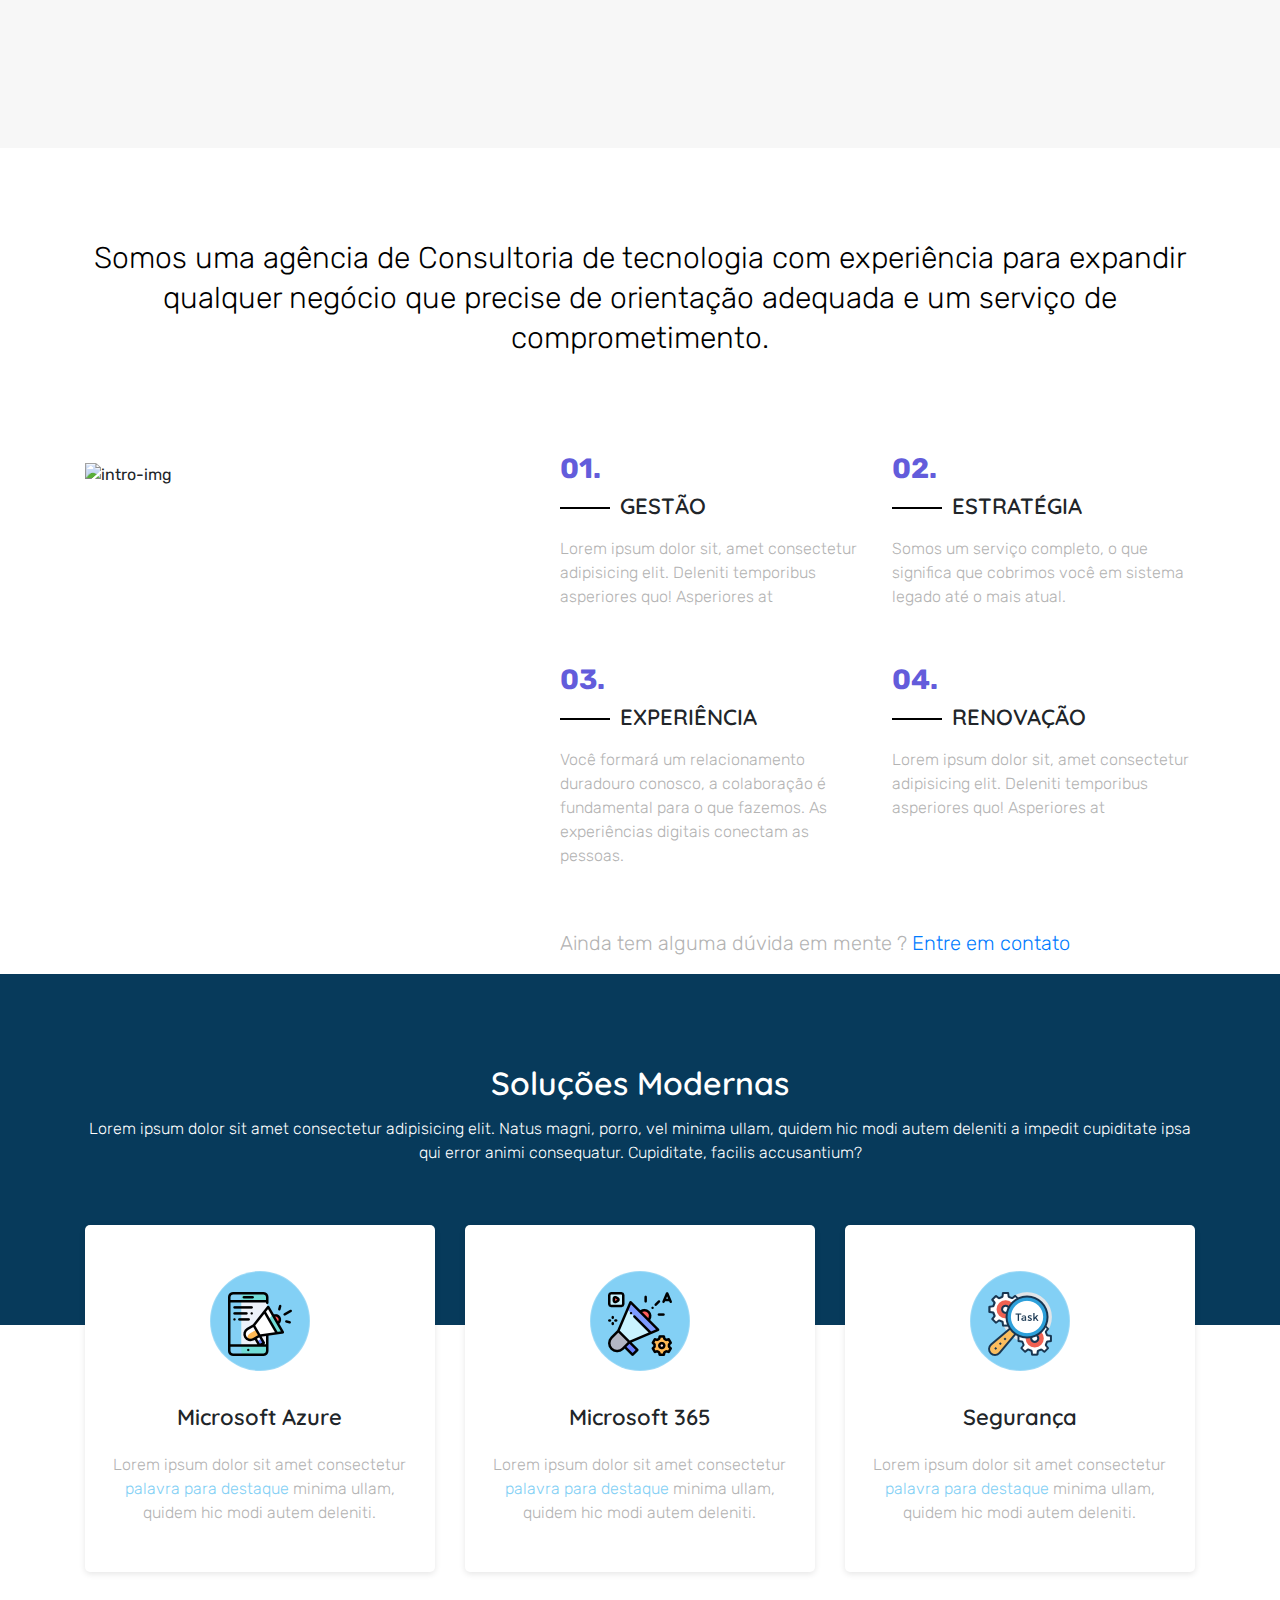
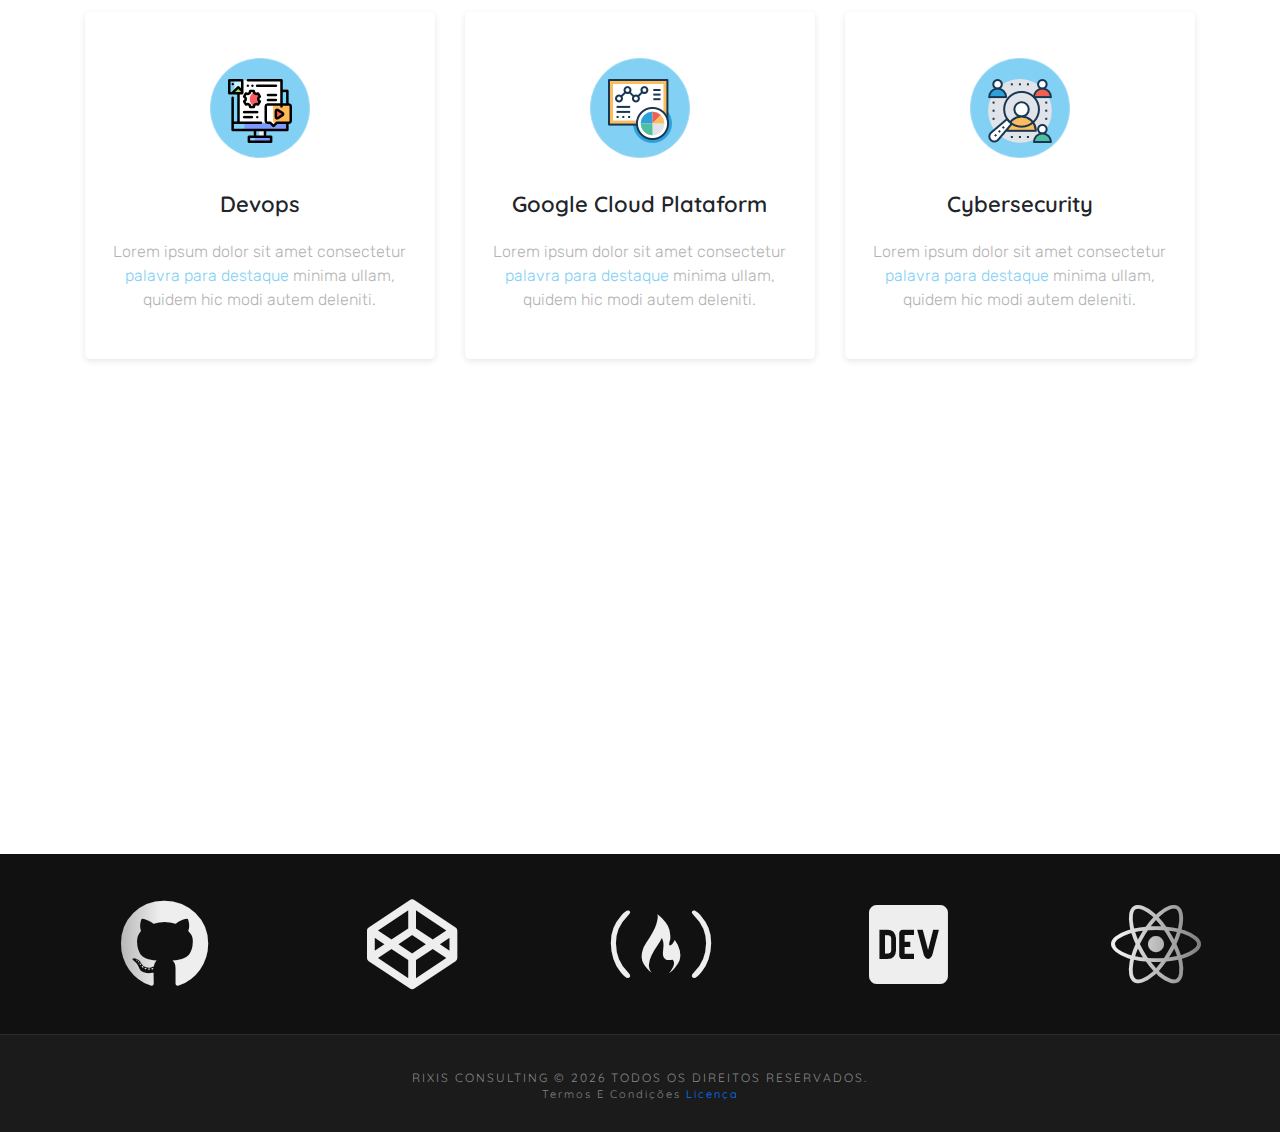
==== commit f3f36509: "index" ====
--- a/index.html
+++ b/index.html
@@ -115,14 +115,13 @@
           <ul class="checklist">
             <li><i class="tf-ion-ios"></i>Somos especialistas em tecnologias legadas Microsoft e te ajudamos a evoluir seus sistemas e serviços de forma rápida e segura dentro dos padrões e normas recomendadas.</li>
             <li><i class="tf-ion-ios"></i>O mercado de Tecnologia está em constante transformação, o que exige adaptação e aprendizado constante. Oferecemos serviços de suporte a ambientes críticos de todos os portes.</li>
-            <li><i class="tf-ion-ios"></i>SUPORTE TÉCNICO ESPECIALIZADO
-              Exchange Server 2007/2010/2013,
-              Lync Server 2013,
-              Windows Server 2003/2008 R2,
-              Active Directory 2003 e superior,
-              Rights Management Services</li>
-            <li><i class="tf-ion-ios"></i>LICENCIAMENTO MICROSOFT. Apoio na gestão de ativos de software e
-              licenciamento. Mantenha seu parque atualizado e economize os custos com licenças desnecessárias.</li>
+            <li><i class="tf-ion-ios"></i>suporte técnico especializado
+              exchange server 2007/2010/2013,
+              lync server 2013,
+              windows server 2003/2008 r2,
+              active directory 2003 e superior,
+              rights management services</li>
+            <li><i class="tf-ion-ios"></i>licenciamento microsoft. apoio na gestão de ativos de software e licenciamento. mantenha seu parque atualizado e economize os custos com licenças desnecessárias.</li>
             <li><i class="tf-ion-ios"></i>Aenean quam. Pellentesque ornare sem laca quam venenatis vestibulum.</li>
           </ul>
           <a href="services.html" class="btn btn-main mt-20">Saiba mais</a>
@@ -133,7 +132,68 @@
   <!-- End About Section -->
 
 
+<!--  ABOUT AREA START  -->
+<section id="intro" class="section-padding">
+  <div class="container">
+      <div class="row">
+          <div class="col-lg-12 col-sm-12 col-md-12">
+              <div class="section-heading">
+                  <p class="lead">Somos uma agência de Consultoria de tecnologia com experiência para expandir qualquer negócio que precise de orientação adequada e um serviço de comprometimento.</p>
+              </div>
+          </div>
+      </div>
+      <div class="row">
+          <div class="col-lg-5  d-none d-lg-block col-sm-12">
+              <div class="intro-img">
+                  <img src="images/banner/why-choose.png" alt="intro-img" class="img-fluid">
+              </div>
+          </div>
+          <div class="col-lg-7 col-md-12 col-sm-12 ">
+              <div class="row">
+                  <div class="col-lg-6 col-sm-6 col-md-6">
+                      <div class="intro-box">
+                          <span>01.</span>
+                          <h4>Gestão</h4>
+                          <p>Lorem ipsum dolor sit, amet consectetur adipisicing elit. Deleniti temporibus asperiores quo! Asperiores at</p>
+                      </div>
+                  </div>
+                  <div class="col-lg-6 col-sm-6 col-md-6">
+                      <div class="intro-box">
+                          <span>02.</span>
+                          <h4>Estratégia</h4>
+                          <p>Somos um serviço completo, o que significa que cobrimos você em sistema legado até o mais atual. </p>
+                      </div>
+                  </div>
+                  <div class="col-lg-6 col-sm-6 col-md-6">
+                      <div class="intro-box">
+                          <span>03.</span>
+                          <h4>Experiência</h4>
+                          <p>Você formará um relacionamento duradouro conosco, a colaboração é fundamental para o que fazemos. As experiências digitais conectam as pessoas.</p>
+                      </div>
+                  </div>
+                  <div class="col-lg-6 col-sm-6 col-md-6">
+                      <div class="intro-box">
+                          <span>04.</span>
+                          <h4>Renovação</h4>
+                          <p>Lorem ipsum dolor sit, amet consectetur adipisicing elit. Deleniti temporibus asperiores quo! Asperiores at</p>
+                      </div>
+                  </div>
+              </div>
+              <div class="row">
+                <div class="col-lg-12">
+                     <div class="intro-cta">
+                         <p class="lead ">Ainda tem alguma dúvida em mente ? <a href="contact.html" class="smoth-scroll">Entre em contato</a></p>
+                     </div>
+                  </div>
+              </div>
+          </div>
+      </div>
+  </div>
+</section>
+<!--  ABOUT AREA END  -->
+
  
+
 <!--  SERVICE PARTNER START  -->
 <section id="service-head" class="bg-feature">
   <div class="container">
@@ -224,7 +284,7 @@
       </div>
   </section>
   <!--  SERVICE AREA END  -->
-  <!--Services-->
+  
 
 
   <!-- Start Call To Action -->
--- a/css/style.css
+++ b/css/style.css
@@ -1,7 +1,10 @@
+@import url("https://fonts.googleapis.com/css?family=Poppins:400,600,700|Rubik:400,600,700");
+
 body {
-  font-family: "Quicksand", -apple-system, BlinkMacSystemFont, "Segoe UI", Roboto, "Helvetica Neue", Arial, "Noto Sans", sans-serif, "Apple Color Emoji", "Segoe UI Emoji", "Segoe UI Symbol", "Noto Color Emoji";
+  font-family: "Rubik", sans-serif;
   background-color: #fff;  
   position: relative;
+  font-family: "Rubik", sans-serif;
 }
 
 /* This only changes this particular animation duration */
@@ -80,6 +83,8 @@
 h1, h2, h3, h4, h5, h6,
 .h1, .h2, .h3, .h4, .h5, .h6 {
   font-family: "Quicksand", -apple-system, BlinkMacSystemFont, "Segoe UI", Roboto, "Helvetica Neue", Arial, "Noto Sans", sans-serif, "Apple Color Emoji", "Segoe UI Emoji", "Segoe UI Symbol", "Noto Color Emoji";
+  font-weight: 600;
+  margin-bottom: 0px; 
 }
 
 a {
@@ -261,7 +266,7 @@
 /* About */
 
 
-/* parcerias */
+/* parcerias start*/
 .marquee {
   width: var(--marquee-width);
   height: var(--marquee-height);
@@ -329,11 +334,7 @@
   /* height: 100%; */
   border: 2px solid #eee;
 }
-
-
-/* parcerias */ 
-
-
+/* parcerias end*/ 
 
 
 
@@ -358,6 +359,15 @@
   margin-top: 20px;
 }
 /* Call To Action 1 */ 
+
+
+
+
+
+
+
+
+
 
 
 
@@ -830,3 +840,4 @@
 
 /* menu navbar*/
 
+
--- a/css/styleteste.css
+++ b/css/styleteste.css
@@ -100,6 +100,59 @@
   background: #635CDB !important;
 }
 
+
+/*-------------------- ------------
+ INTRO SECTION
+-----------------------------*/
+#intro {
+  padding-bottom: 0px;
+}
+
+.intro-img {
+  margin-top: 45px;
+}
+
+#intro .section-heading p {
+  color: #000;
+  font-size: 30px;
+  line-height: 40px;
+}
+
+.intro-box {
+  margin-top: 30px;
+  position: relative;
+  margin-bottom: 20px;
+}
+
+.intro-box h4:before {
+  position: absolute;
+  left: 0px;
+  top: 17px;
+  content: "";
+  bottom: 0px;
+  background: #000;
+  width: 50px;
+  height: 2px;
+}
+
+.intro-box h4 {
+  text-transform: uppercase;
+  margin-bottom: 15px;
+  position: relative;
+  padding-left: 60px;
+}
+
+.intro-box span {
+  font-size: 28px;
+  color: #635CDB;
+  font-weight: 700;
+}
+
+.intro-cta {
+  margin-top: 40px;
+}
+
+
 /*--------------------------
   SERVICE AREA SECTION
 ----------------------*/
@@ -304,7 +357,7 @@
 
 .pricing-block:hover i {
   background-image: -webkit-linear-gradient(135deg, #2f1ce0 0%, #53a0fd 50%, #51eca5 100%);
-  background-iamge: -linear-gradient(135deg, #2f1ce0 0%, #53a0fd 50%, #51eca5 100%);
+  background-image: -linear-gradient(135deg, #2f1ce0 0%, #53a0fd 50%, #51eca5 100%);
   color: #fff;
   border: 1px solid #53a0fd;
 }
@@ -563,8 +616,6 @@
 .btn-transparent:hover {
     color: #fff;
 }
-
-
 /* contact /*
 
 
@@ -589,7 +640,6 @@
     bottom: 0;
     left: 0;
 }
-
 .slider-item {
     background-size: cover;
     background-position: center center;
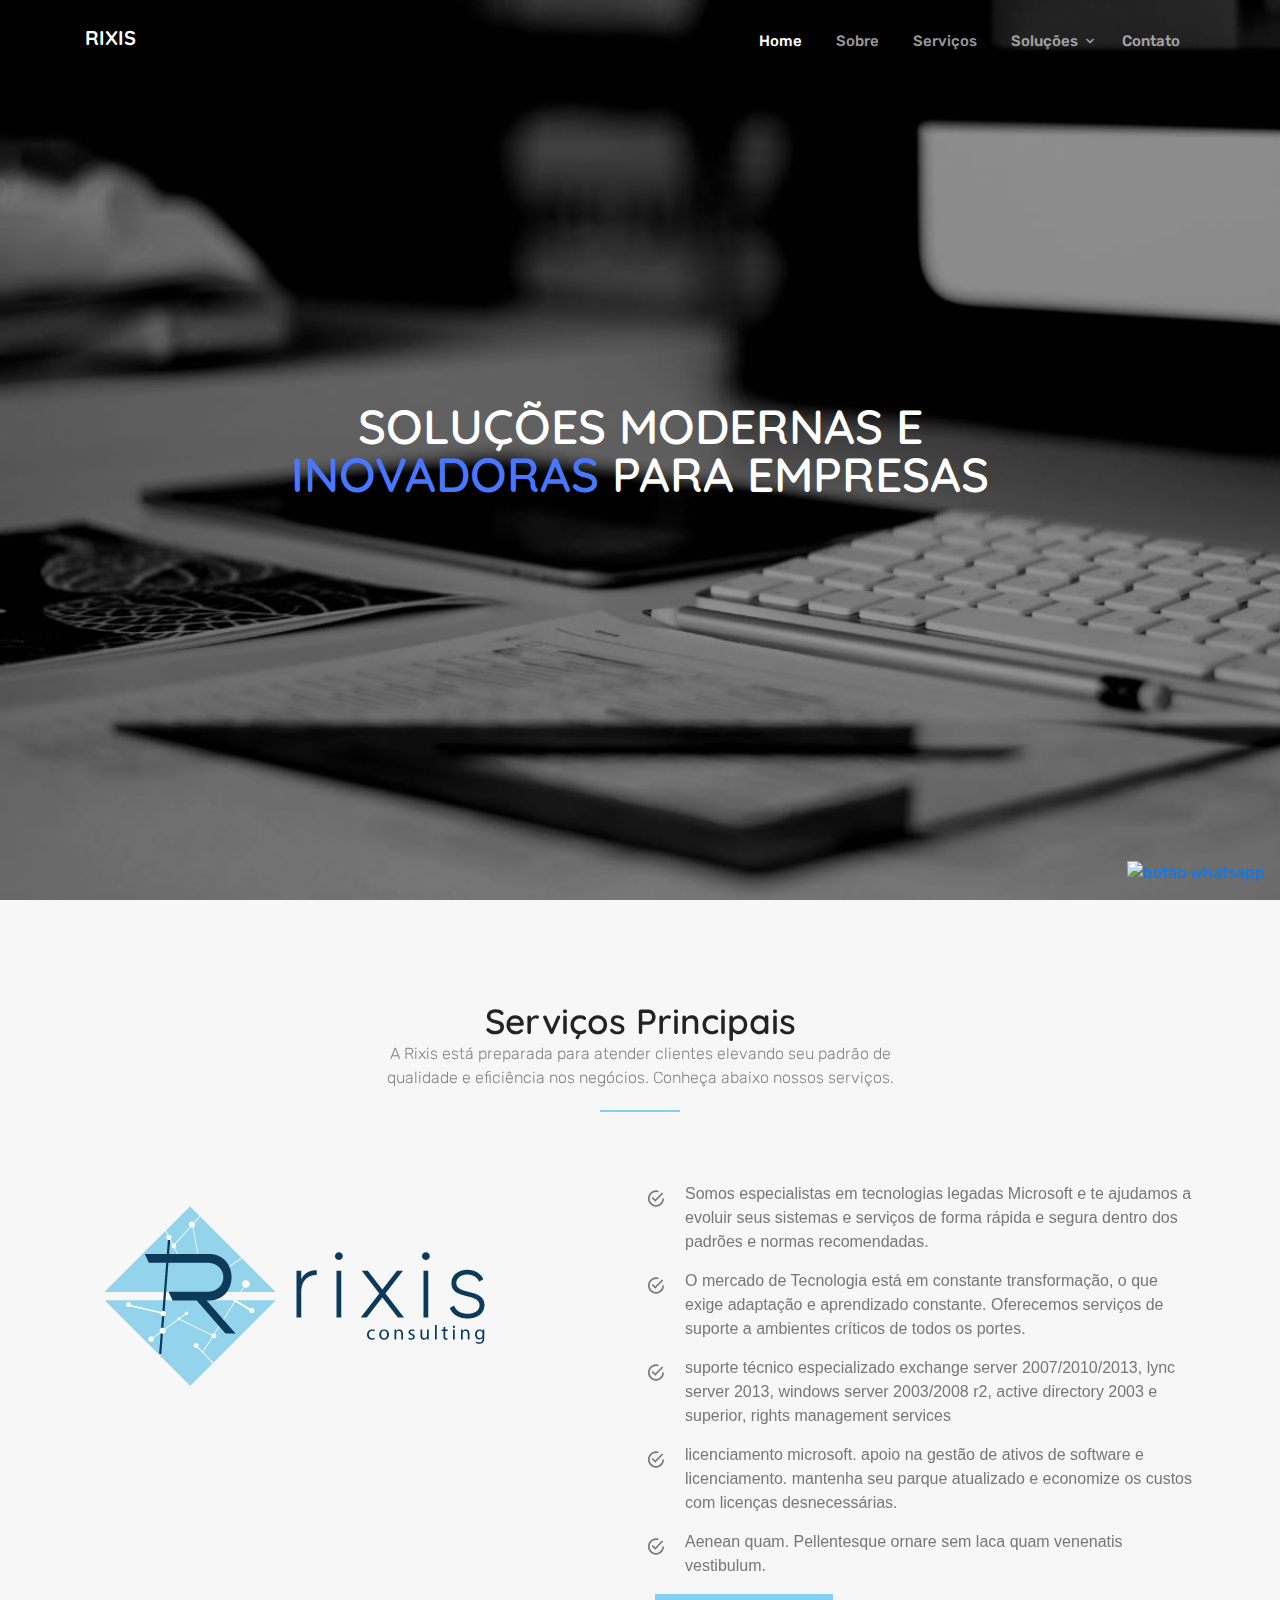
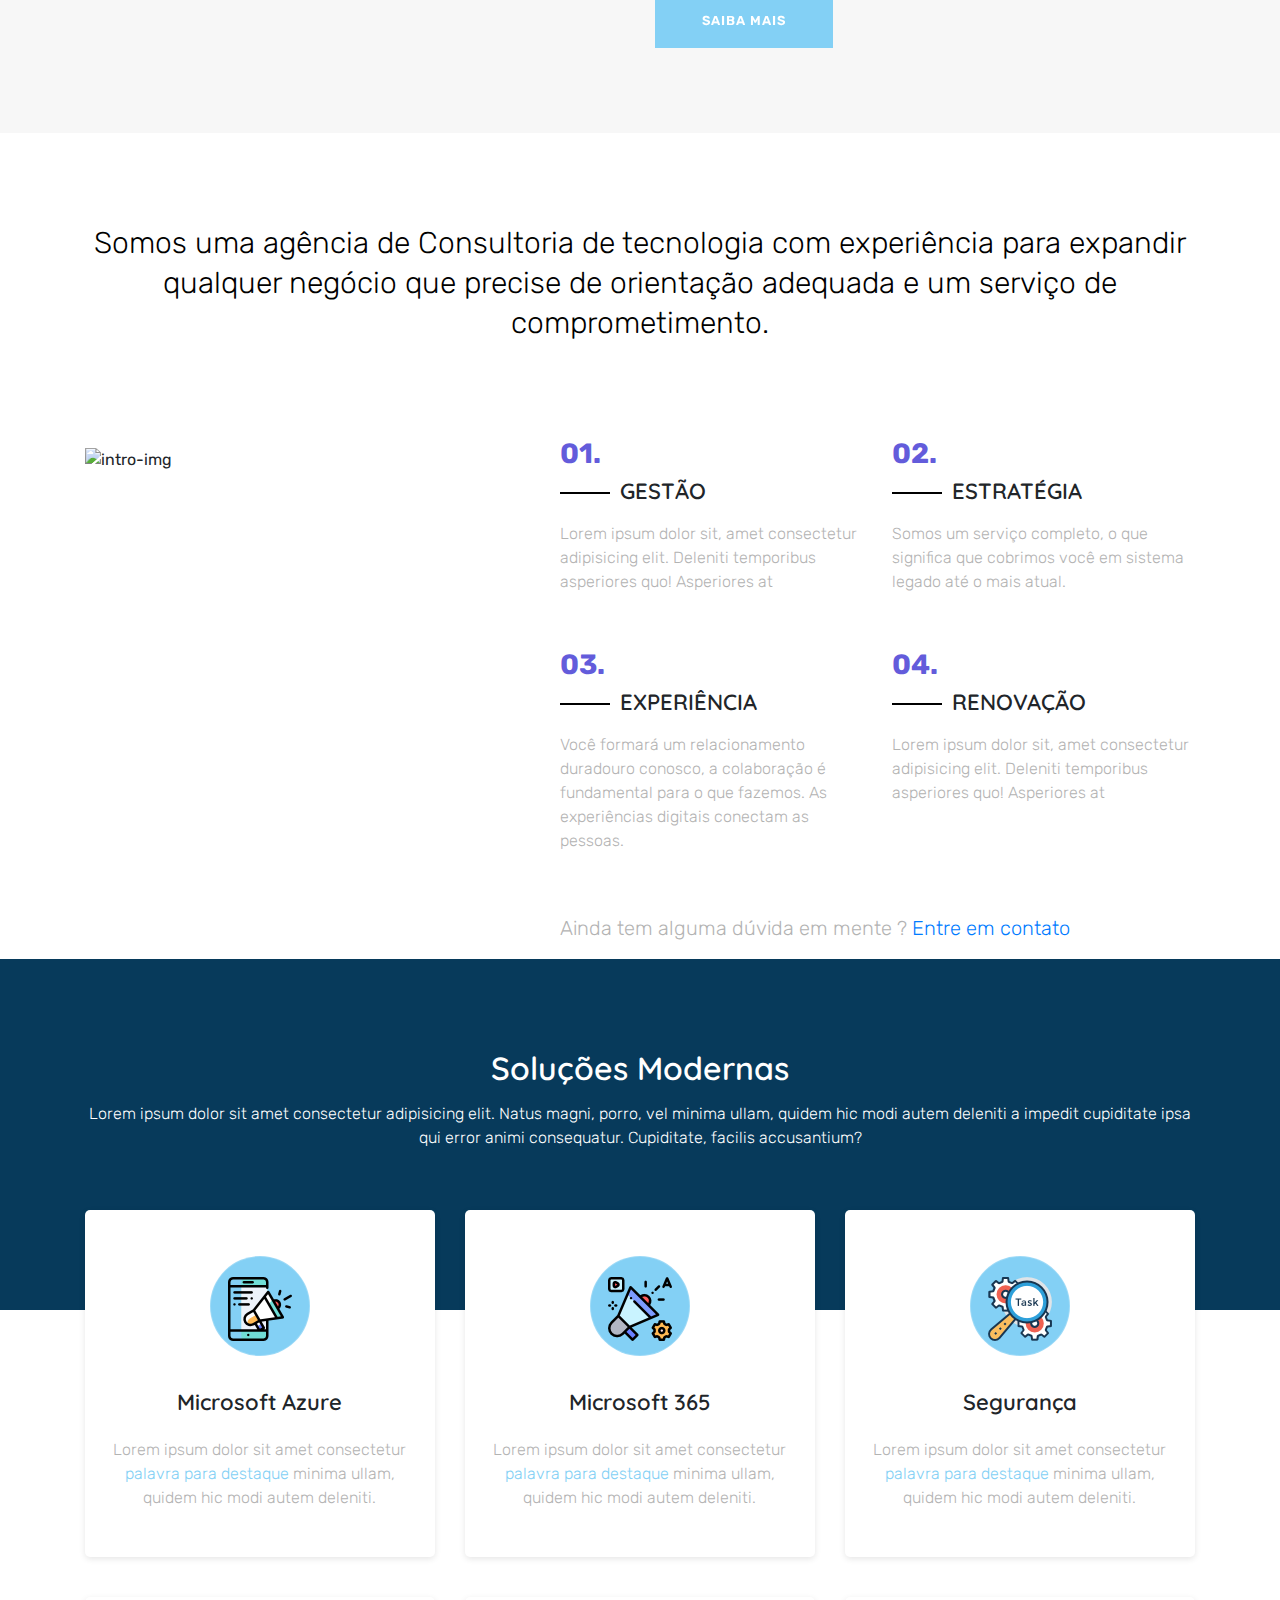
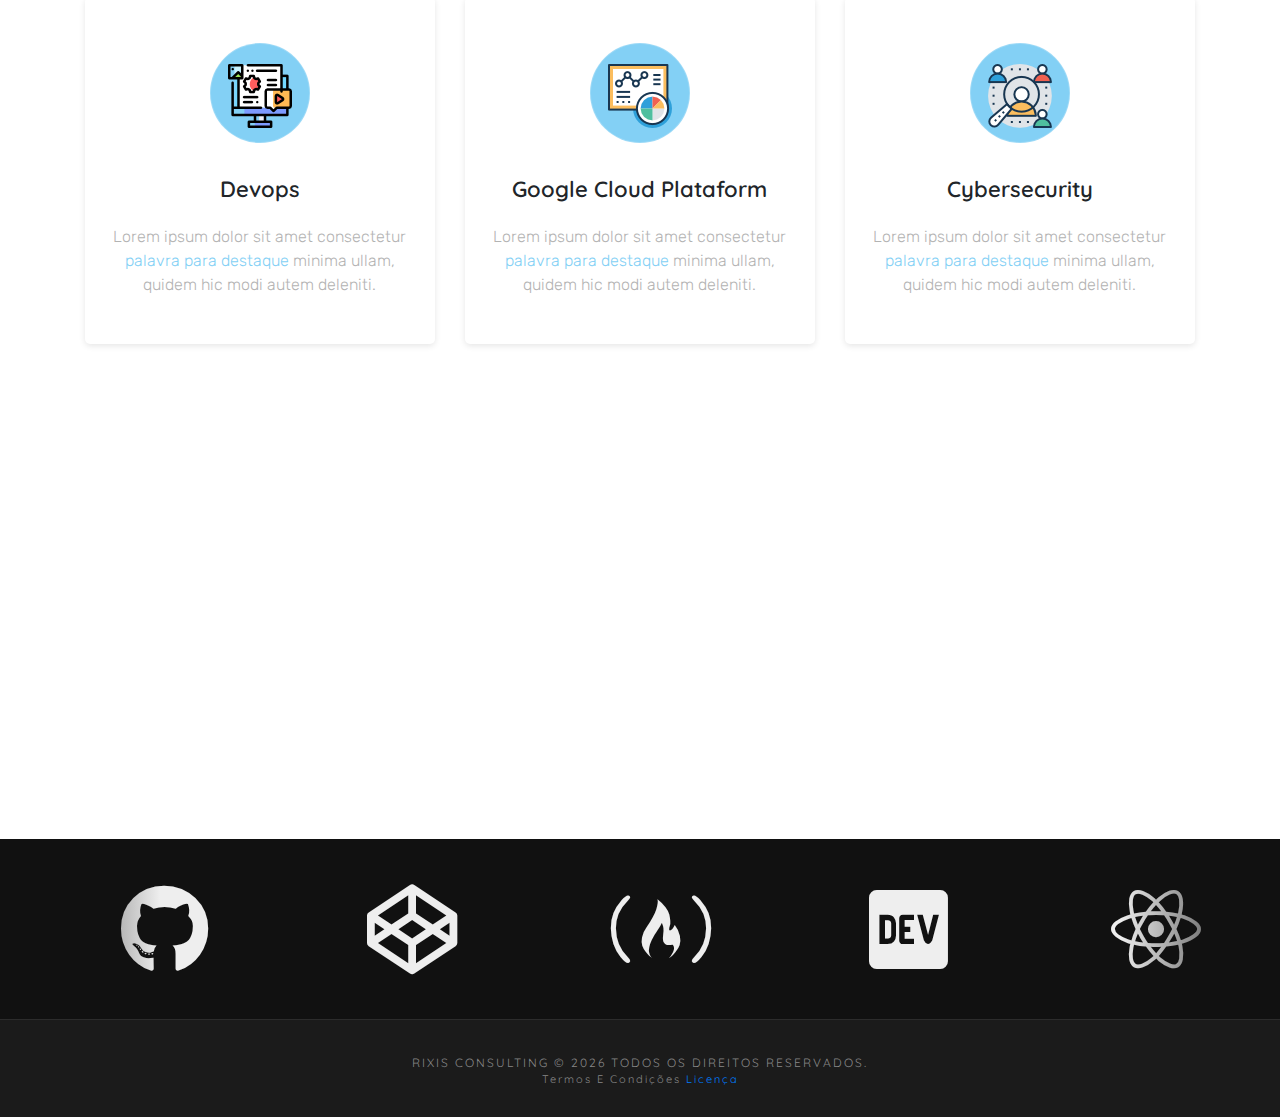
==== commit 955629be: "ajuste para apresentação inicial" ====
--- a/index.html
+++ b/index.html
@@ -145,7 +145,7 @@
       <div class="row">
           <div class="col-lg-5  d-none d-lg-block col-sm-12">
               <div class="intro-img">
-                  <img src="images/banner/why-choose.png" alt="intro-img" class="img-fluid">
+                  <img src="img/why-choose.png" alt="intro-img" class="img-fluid">
               </div>
           </div>
           <div class="col-lg-7 col-md-12 col-sm-12 ">
@@ -192,7 +192,7 @@
 </section>
 <!--  ABOUT AREA END  -->
 
- 
+
 
 <!--  SERVICE PARTNER START  -->
 <section id="service-head" class="bg-feature">
--- a/css/styleteste.css
+++ b/css/styleteste.css
@@ -382,6 +382,105 @@
 /* TESTIMONIAL */
 
 
+/*--------------------------
+  ABOUT SECTION
+----------------------*/
+#about {
+  position: relative;
+  padding-bottom: 85px;
+}
+
+.about-bg-img {
+  position: absolute;
+  right: 0px;
+  content: "";
+  background: url("../img/slider/1.jpg") 50% 50%;
+  width: 40%;
+  height: 100%;
+  max-height: 560px;
+  top: 0px;
+  box-shadow: 0 2px 48px 0 rgba(0, 0, 0, 0.06);
+}
+
+.about-content {
+  margin-top: 94px;
+}
+
+.about-content .subtitle {
+  margin-bottom: 20px;
+  text-transform: uppercase;
+}
+
+.about-content h3 {
+  margin-bottom: 25px;
+}
+
+.about-list {
+  margin-top: 30px;
+}
+
+.about-list li {
+  width: 45%;
+  float: left;
+  margin-bottom: 15px;
+  margin-right: 15px;
+  color: #888;
+}
+
+.about-list li i {
+  color: #000;
+  margin-right: 10px;
+}
+@media (min-width: 768px) and (max-width: 991.98px) {
+  /*----------------
+     ABOUT
+    ----------------*/
+    .about-list li {
+      float: none;
+      width: 100%;
+      margin-bottom: 10px;
+    }
+    .about-bg-img {
+      width: 35%;
+      height: 100%;
+      max-height: 600px;
+    }
+    .about-content {
+      margin-top: 60px;
+    }
+    #about {
+      padding-bottom: 40px;
+    }
+}
+@media (max-width: 575.98px) {
+  /*----------------
+     ABOUT
+    ----------------*/
+    .about-list li {
+      float: none;
+      width: 100%;
+      margin-bottom: 10px;
+    }
+    .about-bg-img {
+      width: 35%;
+      height: 100%;
+      max-height: 600px;
+    }
+    .about-content {
+      margin-top: 60px;
+    }
+    #about {
+      padding-bottom: 40px;
+    }
+    .img-block img {
+      width: 130px;
+    }
+    .service-block {
+      margin-bottom: 20px;
+    }
+}
+
+
 /* about pag start */ 
 .single-page-header, 
 .single-page-service{  
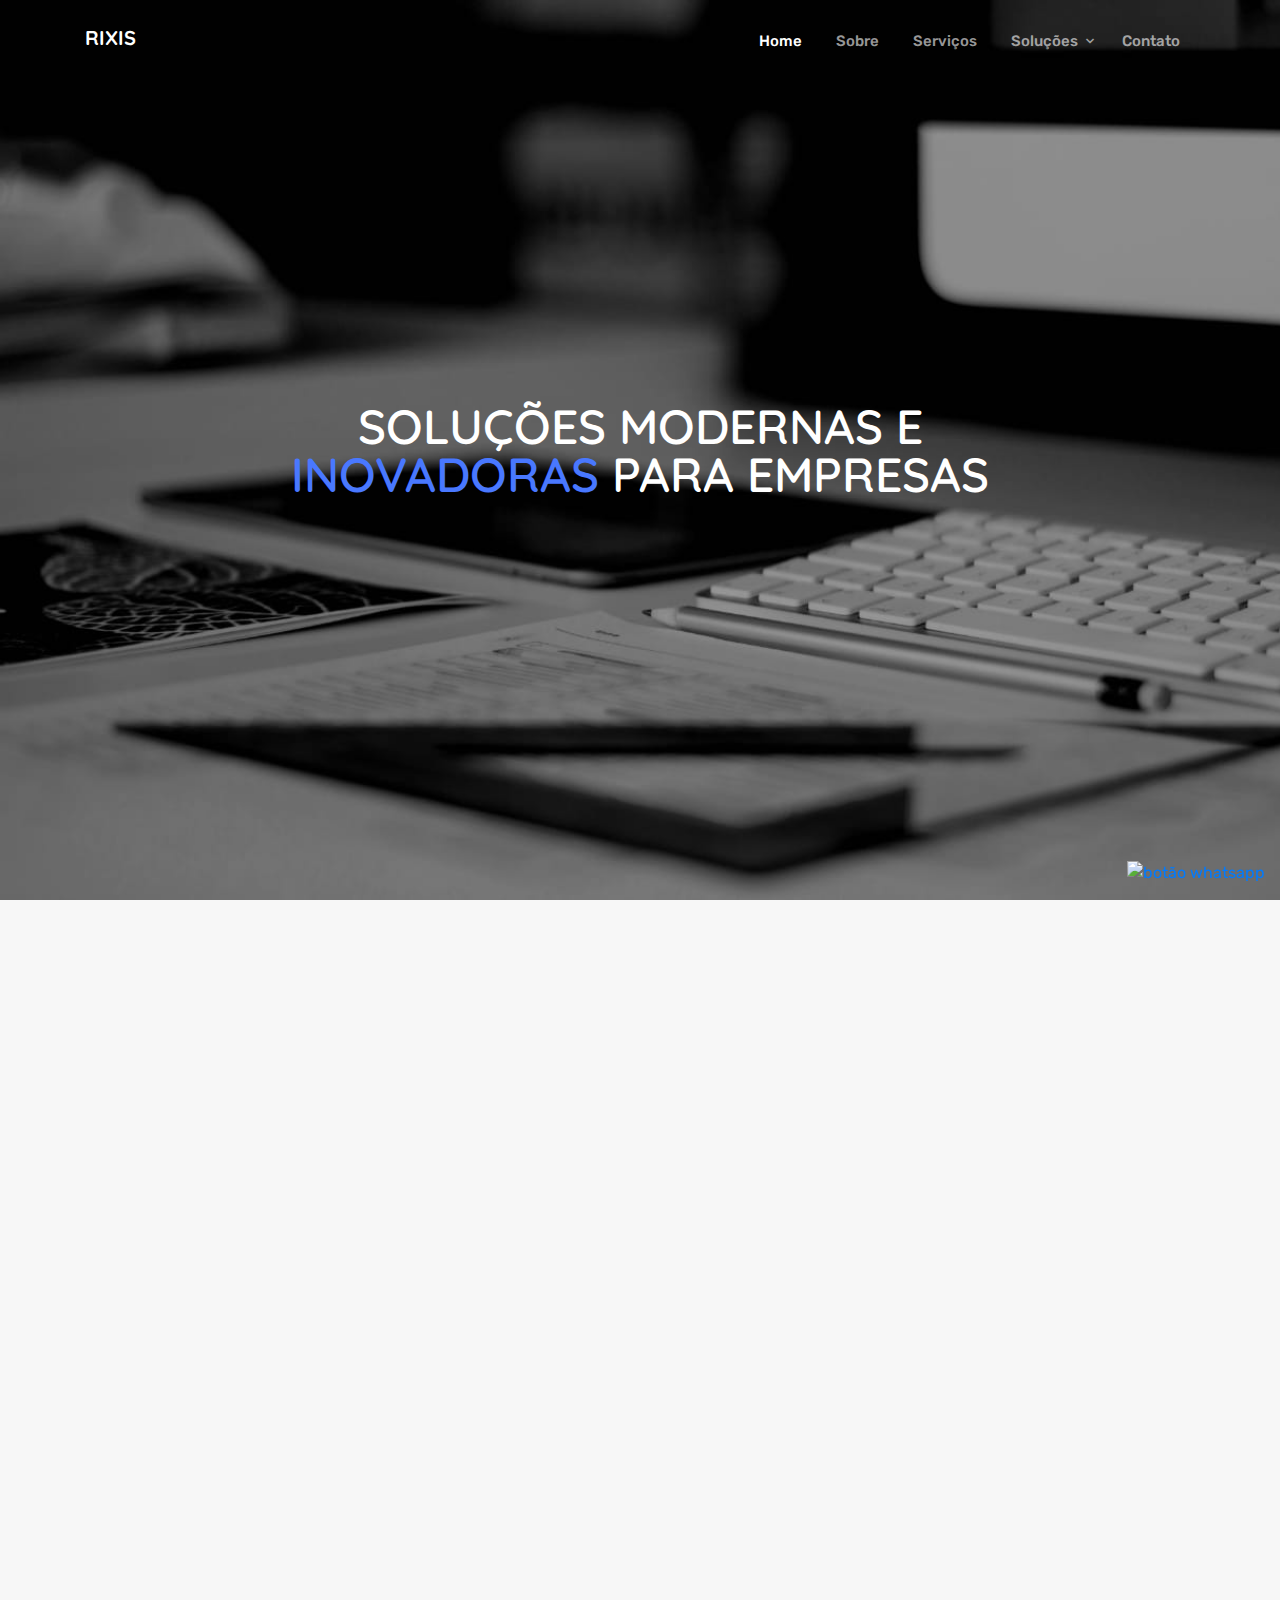
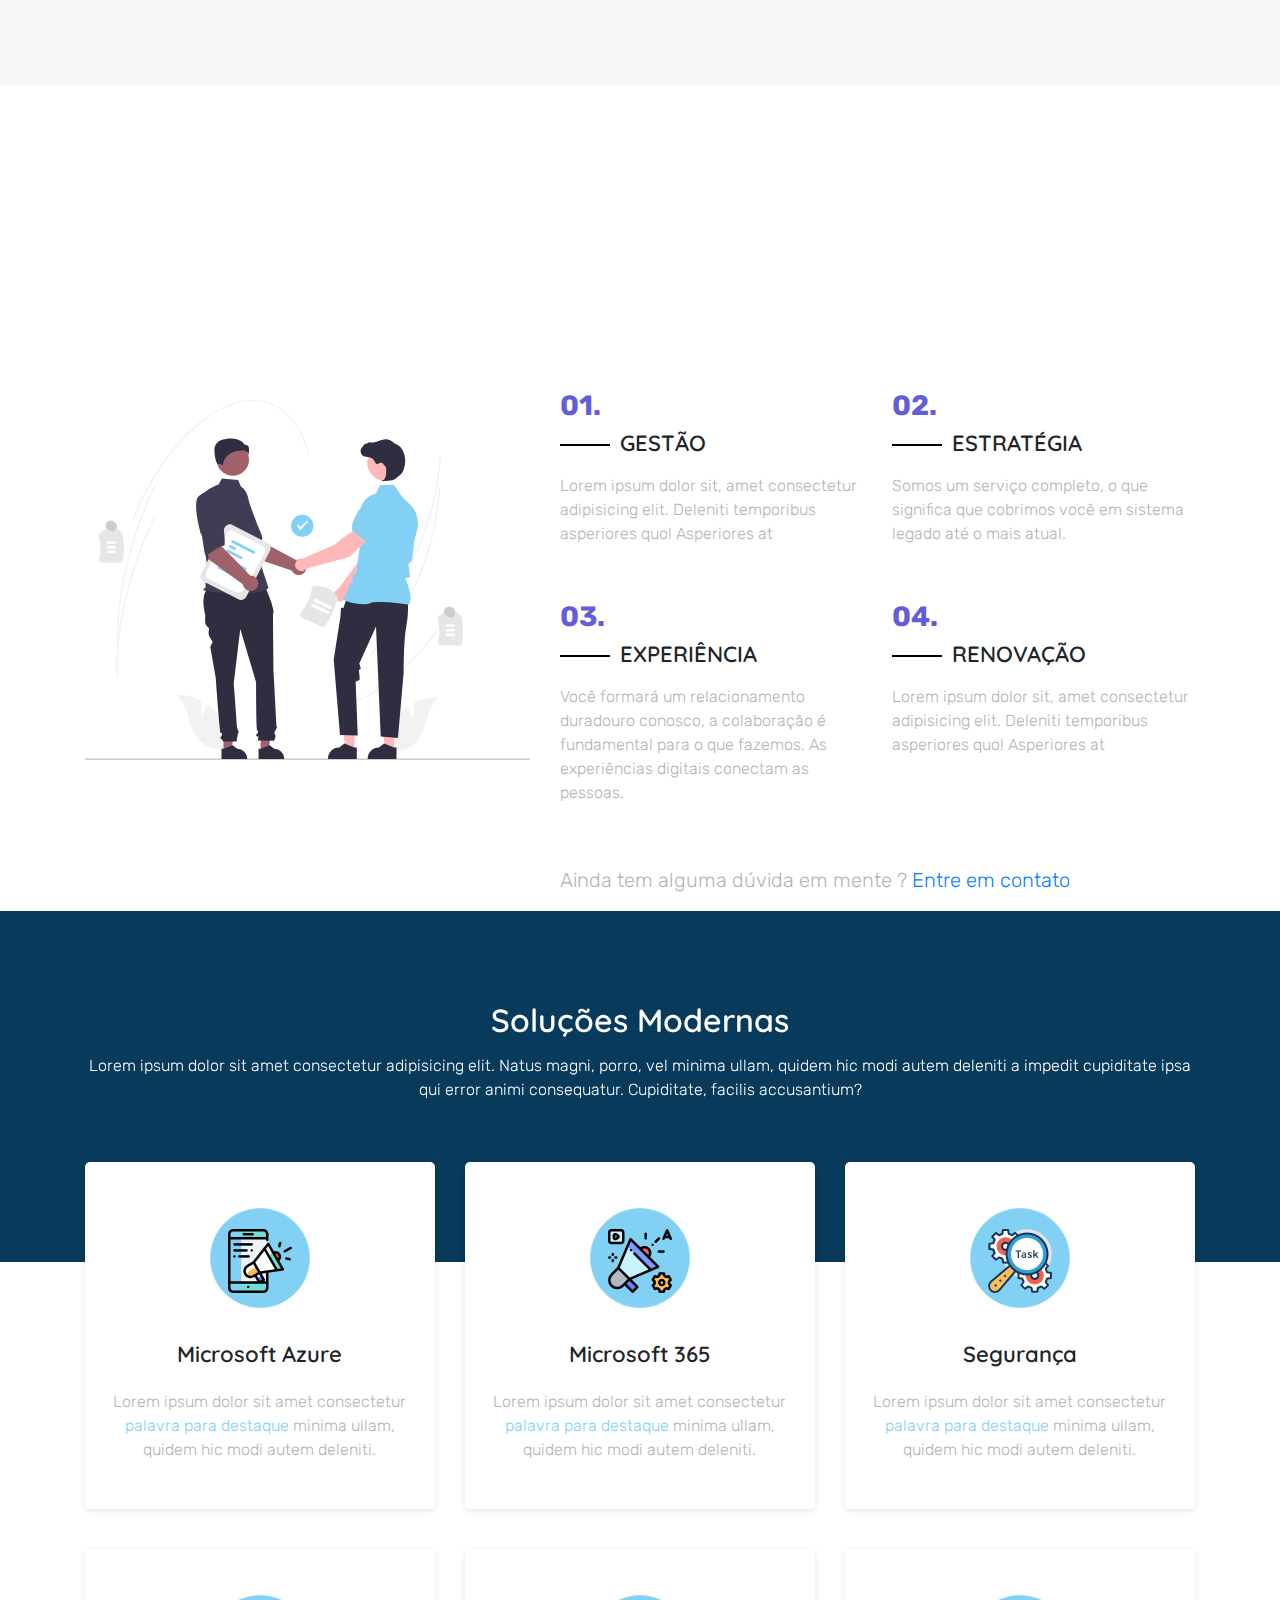
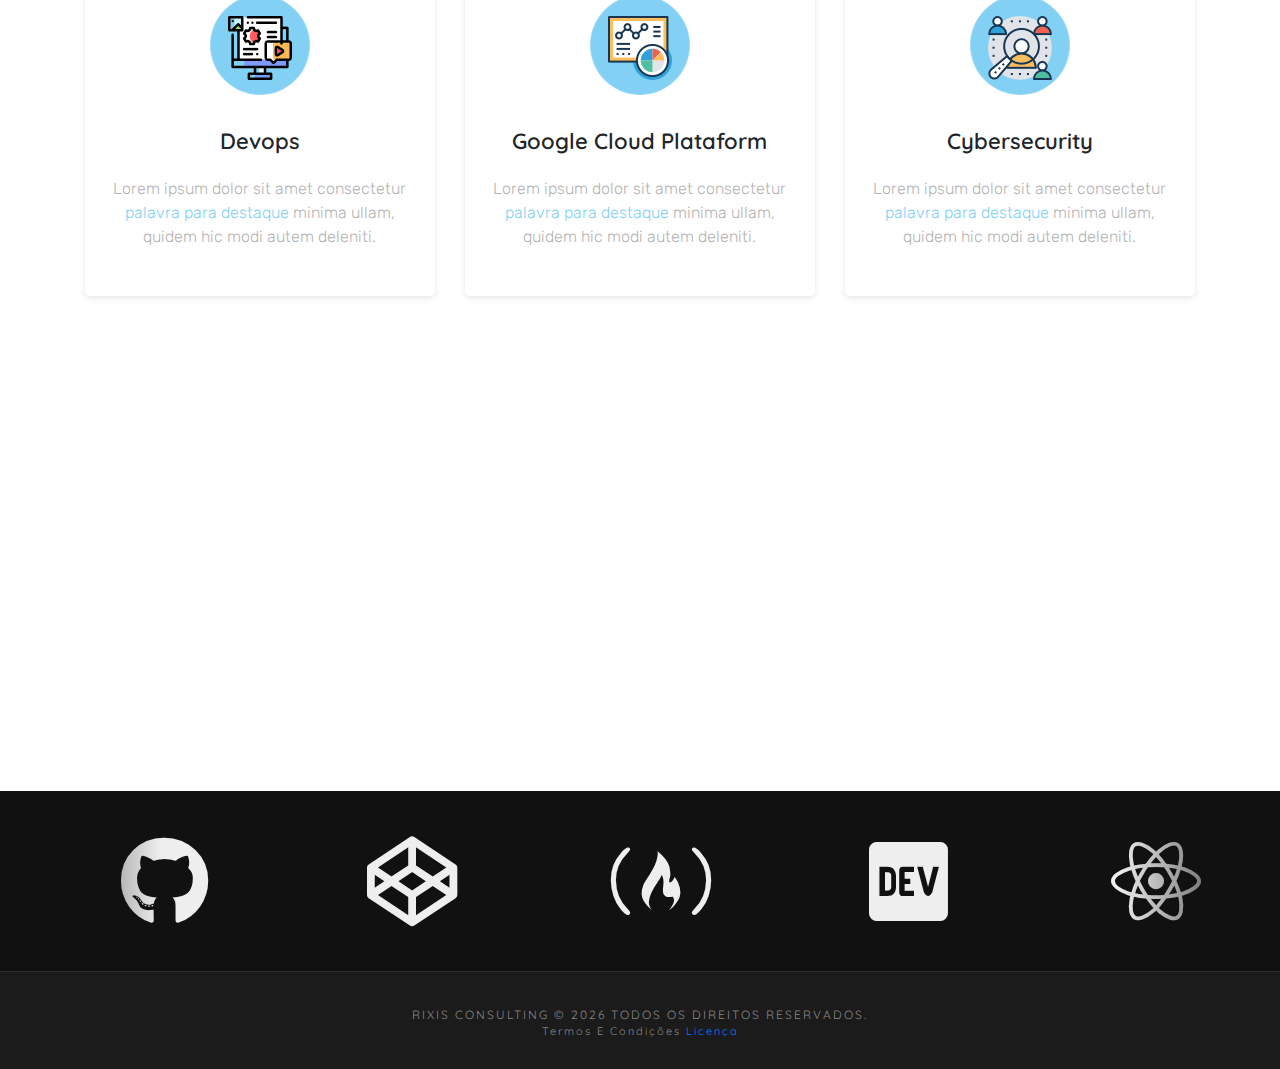
==== commit 1b4259da: "Juntando css" ====
--- a/index.html
+++ b/index.html
@@ -21,7 +21,7 @@
   <!-- Style -->
   <link rel="stylesheet" href="css/style.css">
   <link rel="stylesheet" href="css/responsive.css">
-  <link rel="stylesheet" href="css/styleteste.css">
+  
 
   <!-- animate.css -->
   <link rel="stylesheet" href="https://cdnjs.cloudflare.com/ajax/libs/animate.css/4.1.1/animate.min.css">
@@ -93,12 +93,12 @@
 
 
   <!-- Start About Section -->
-  <section class="about-2 section" id="about">
+  <section class="about-2 section">
     <div class="container">
       <div class="row">
 
         <!-- section title -->
-        <div data-anime="top" class="col-12">
+        <div class="col-12" data-anime="top">
           <div class="title text-center">
             <h2>Serviços Principais</h2>
             <p>A Rixis está preparada para atender clientes elevando seu padrão de qualidade e eficiência nos negócios.
@@ -122,7 +122,7 @@
               active directory 2003 e superior,
               rights management services</li>
             <li><i class="tf-ion-ios"></i>licenciamento microsoft. apoio na gestão de ativos de software e licenciamento. mantenha seu parque atualizado e economize os custos com licenças desnecessárias.</li>
-            <li><i class="tf-ion-ios"></i>Aenean quam. Pellentesque ornare sem laca quam venenatis vestibulum.</li>
+             
           </ul>
           <a href="services.html" class="btn btn-main mt-20">Saiba mais</a>
         </div>
@@ -136,7 +136,7 @@
 <section id="intro" class="section-padding">
   <div class="container">
       <div class="row">
-          <div class="col-lg-12 col-sm-12 col-md-12">
+          <div data-anime="top" class="col-lg-12 col-sm-12 col-md-12">
               <div class="section-heading">
                   <p class="lead">Somos uma agência de Consultoria de tecnologia com experiência para expandir qualquer negócio que precise de orientação adequada e um serviço de comprometimento.</p>
               </div>
@@ -144,8 +144,8 @@
       </div>
       <div class="row">
           <div class="col-lg-5  d-none d-lg-block col-sm-12">
-              <div class="intro-img">
-                  <img src="img/why-choose.png" alt="intro-img" class="img-fluid">
+              <div data-anime="left" class="intro-img">
+                  <img src="img/icon/undraw_business_deal_re_up4u (1).svg" alt="intro-img" class="img-fluid">
               </div>
           </div>
           <div class="col-lg-7 col-md-12 col-sm-12 ">
@@ -199,7 +199,7 @@
   <div class="container">
       <div class="row">
           <div class="col-lg-12 col-sm-12 m-auto">
-              <div class="section-heading text-white">
+              <div data-anime="top" class="section-heading text-white">
                   <h4 class="section-title">Soluções Modernas</h4>
                   <p>Lorem ipsum dolor sit amet consectetur adipisicing elit. Natus magni, porro, vel minima ullam, quidem hic modi autem deleniti a impedit cupiditate ipsa qui error animi consequatur. Cupiditate, facilis accusantium?</p>
               </div>
--- a/css/style.css
+++ b/css/style.css
@@ -370,9 +370,236 @@
 
 
 
-
-
-/* menu navbar*/
+/*=================================================================
+  Contact
+  ==================================================================*/
+  .contact-us {
+    padding: 100px 0 50px 0;
+}
+
+.contact-us .title {
+    padding-bottom: 50px;
+    overflow: hidden;
+}
+
+.contact-us h2 {
+    font-weight: 600;
+    font-size: 35px;
+    color: #232323;
+}
+
+.contact-us h3 {
+    font-weight: 600;   
+}
+
+
+.contact-us .title p {
+    color: #848484;
+    width: 50%;
+    margin: 0 auto;
+}
+
+.contact-us .title.title-white h2 {
+    color: #fff;
+}
+
+.contact-us .contact-form {
+    margin-bottom: 40px;
+}
+
+.contact-us .border {
+    height: 2px;
+    margin: 20px auto 20px;
+    position: relative;
+    width: 80px;
+    background: #28ABE3;
+}
+
+.contact-form .form-control {
+    background-color: transparent;
+    border: 1px solid #dedede;
+    box-shadow: none;
+    height: 45px !important;
+    color: #0c0c0c;
+    height: 38px;
+    font-family: 'Open Sans', sans-serif;
+    font-size: 14px;
+    border-radius: 0;
+}
+
+.contact-form input:hover,
+.contact-form textarea:hover,
+.contact-form #contact-submit:hover {
+    border-color: #28ABE3;
+}
+
+.contact-form #contact-submit {
+    border: none;
+    padding: 15px 0;
+    width: 100%;
+    margin: 0;
+    background: #28ABE3;
+    color: #fff;
+    border-radius: 0;
+}
+
+.contact-form textarea.form-control {
+    padding: 10px;
+    height: 120px !important;
+    outline: none;
+}
+
+.contact-details .contact-short-info {
+    margin-top: 15px;
+    list-style: none;
+    margin: 0;
+    padding: 0;
+}
+
+.contact-details .contact-short-info li {
+    margin-bottom: 6px;
+}
+
+.social-icon {
+    margin-top: 20px;
+}
+
+.social-icon ul li {
+    display: inline-block;
+    margin-right: 10px;
+    margin: 0;
+}
+
+.social-icon ul li a {
+    display: block;
+    height: 50px;
+    width: 50px;
+    border-radius: 50%;
+    border: 1px solid #dedede;
+    text-align: center;
+}
+
+.social-icon ul li a:hover {
+    background: #28ABE3;
+    color: #fff;
+    border: 1px solid #28ABE3;
+}
+
+.social-icon ul li a:hover i {
+    color: #fff;
+}
+
+.social-icon ul li a i {
+    color: #55606a;
+    display: inline-block;
+    font-size: 20px;
+    line-height: 50px;
+    margin: 0;
+}
+
+.btn-transparent {
+    color: #fff;
+    border: 1px solid #fff;
+    display: inline-block;
+    font-size: 13px;
+    letter-spacing: 1px;
+    padding: 14px 35px;
+    text-transform: uppercase;
+    border-radius: 40px;
+}
+
+.btn-transparent:hover {
+    color: #fff;
+}
+/* contact /*
+
+
+/*------------Slider----------------------*/
+
+.hero-area {
+    background-image: url("../images/slider/slider-bg-1.jpg");
+    background-size: cover;
+    height: 100vh;
+    position: relative;
+    display: flex;
+    justify-content: center;
+    align-items: center;
+}
+
+.hero-area:before {
+    content: '';
+    background: rgba(0, 0, 0, 0.63);
+    position: absolute;
+    top: 0;
+    right: 0;
+    bottom: 0;
+    left: 0;
+}
+.slider-item {
+    background-size: cover;
+    background-position: center center;
+    background-repeat: no-repeat;
+    position: relative;
+}
+
+.slider-item::before {
+    position: absolute;
+    content: "";
+    height: 100%;
+    width: 100%;
+    background: rgba(0, 0, 0, 0.5);
+    left: 0;
+    top: 0;
+}
+
+.slider-item .container {
+    position: absolute;
+    left: 0;
+    right: 0;
+    top: 50%;
+    -webkit-transform: translateY(-50%);
+    transform: translateY(-50%);
+}
+
+.slider-item h1 {
+    color: #fff;
+    font-size: 60px;
+    line-height: 70px;
+    letter-spacing: 2px;
+    font-weight: 700;
+    margin-bottom: 20px;
+}
+
+.slider-item p {
+    color: #fff;
+    margin-bottom: 20px;
+}
+
+.hero-slider {
+    overflow-x: hidden;
+}
+
+.hero-slider .prevArrow {
+    left: -100px;
+}
+
+.hero-slider .nextArrow {
+    right: -100px;
+}
+
+.hero-slider:hover .prevArrow {
+    left: 20px;
+}
+
+.hero-slider:hover .nextArrow {
+    right: 20px;
+}
+
+
+
+/*=================================================================
+       NAVBAR
+  ==================================================================*/
 .site-navbar-wrap {
   position: absolute;
   z-index: 99;
@@ -841,3 +1068,538 @@
 /* menu navbar*/
 
 
+
+
+
+
+
+
+
+
+/*---------- BUTTONS ----------*/
+.btn {
+  font: 600 10.5px/1;
+  display: inline-block;
+  padding: 15px 45px 15px 45px;
+  text-transform: uppercase;
+  border: 2px solid transparent;
+  transition: all .2s;
+  border-radius: 0px;
+  font-weight: 600;
+  font-size: 13px;
+  letter-spacing: 1px;
+}
+
+.btn:focus,
+.btn:active,
+.btn:active:focus {
+  outline: none;
+  box-shadow: none;
+}
+
+.btn-hero,
+.btn-white:hover {
+  color: #fff !important;
+  background: #635CDB;
+}
+
+.btn-hero:focus {
+  color: #fff !important;
+}
+
+.btn-black,
+.btn-hero:hover {
+  background-color: black;
+  color: #fff !important;
+}
+
+.btn-black:hover {
+  color: #fff;
+  background: #635CDB;
+}
+
+.btn-black:focus {
+  color: #fff;
+}
+
+.btn-white {
+  background-color: rgba(255, 255, 255, 0.95);
+  color: rgba(0, 0, 0, 0.85);
+  border-color: rgba(255, 255, 255, 0.12);
+}
+
+.btn-white:focus {
+  color: #000;
+}
+
+.btn-white:active {
+  color: #fff;
+}
+
+.btn-trans-black {
+  background-color: transparent;
+  border: 2px solid rgba(0, 0, 0, 0.15);
+  color: rgba(0, 0, 0, 0.85);
+}
+
+.btn-trans-black:hover {
+  color: white;
+  background-color: #000;
+}
+
+.btn-trans-white {
+  background-color: transparent;
+  border: 2px solid rgba(255, 255, 255, 0.15);
+  color: rgba(255, 255, 255, 0.95);
+}
+
+.btn-trans-white:hover {
+  background-color: rgba(255, 255, 255, 0.95);
+  color: rgba(0, 0, 0, 0.85);
+  border-color: rgba(255, 255, 255, 0.12);
+}
+
+.btn-trans-white:active,
+.btn-trans-white:focus {
+  color: #fff;
+  background-color: transparent;
+  border-color: rgba(255, 255, 255, 0.12);
+}
+
+.btn-rounded {
+  border-radius: 2px;
+}
+
+.btn-circled {
+  border-radius: 40px;
+}
+
+.btn-trans-black:hover {
+  background: #635CDB !important;
+}
+
+
+
+/*-------------------- ------------
+ INTRO SECTION
+-----------------------------*/
+#intro {
+  padding-bottom: 0px;
+}
+
+.intro-img {
+  margin-top: 45px;
+}
+
+#intro .section-heading p {
+  color: #000;
+  font-size: 30px;
+  line-height: 40px;
+}
+
+.intro-box {
+  margin-top: 30px;
+  position: relative;
+  margin-bottom: 20px;
+}
+
+.intro-box h4:before {
+  position: absolute;
+  left: 0px;
+  top: 17px;
+  content: "";
+  bottom: 0px;
+  background: #000;
+  width: 50px;
+  height: 2px;
+}
+
+.intro-box h4 {
+  text-transform: uppercase;
+  margin-bottom: 15px;
+  position: relative;
+  padding-left: 60px;
+}
+
+.intro-box span {
+  font-size: 28px;
+  color: #635CDB;
+  font-weight: 700;
+}
+
+.intro-cta {
+  margin-top: 40px;
+}
+
+
+
+/*--------------------------
+  SERVICE AREA SECTION
+----------------------*/
+.bg-feature {
+  background-color: #073A5B;
+}
+.bg-main {
+  background: #F4F8FB;
+}
+.section-padding {
+  padding: 90px 0px;
+}
+.section-heading {
+  text-align: center;
+  width: 70%;
+  margin: 0 auto 60px;
+}
+.section-heading h2 {
+  margin-bottom: 20px;
+  font-weight: 400;
+}
+.section-heading {
+  width: 100%;
+}
+.line {
+  width: 50px;
+  background: #635CDB;
+  height: 1px;
+  margin: 10px auto;
+}
+
+.page-banner-area.page-service {
+  background: url("../images/bg/bg-2.jpg") no-repeat;
+  background-size: cover;
+}
+
+#service-head {
+  padding-bottom: 100px;
+  padding-top: 90px;
+}
+h4 {
+  font-size: 22px;
+  line-height: 32px;
+}
+
+#service-head .section-title {
+  color: #fff;
+}
+
+.section-title {
+  font-size: 32px;
+  line-height: 38px;
+  margin-bottom: 15px;
+  text-transform: capitalize;
+  font-weight: 600;
+}
+
+#service-head .section-title {
+  color: #fff;
+}
+#service-head .section-title {
+  font-size: 32px;
+  line-height: 38px;
+  margin-bottom: 15px;
+  text-transform: capitalize;
+  font-weight: 600;
+}
+
+.text-white p {
+  color: #fff;
+}
+
+#service {
+  margin-top: -100px;
+  padding-bottom: 70px;
+}
+
+.service-box .service-img-icon {
+  width: 100px;
+  height: 100px;
+  text-align: center;
+  background: #fff;
+  padding-top: 20px;
+  margin: 0 auto;
+  border-radius: 100%;
+  margin-bottom: 20px;
+  background: #83D0F5;
+  border: 1px solid rgba(255, 255, 255, 0.2);
+  color: #fff;
+}
+
+.service-box {
+  margin-bottom: 40px;
+  background: #fff;
+  text-align: center;
+  padding: 45px 25px 30px 25px;
+  border: 1px solid transparent;
+  transition: all .3s ease 0s;
+  border-radius: 5px;
+  box-shadow: 0px 2px 6px rgba(0, 0, 0, 0.1);
+}
+
+.service-inner {
+  margin-top: 30px;
+}
+
+.service-inner h4 {
+  margin-bottom: 20px;
+}
+
+.service-inner span {
+  color: #83D0F5;
+}
+
+
+/*------------------------------------
+  PRICING SECTION AREA
+--------------------------------*/
+#pricing {
+  padding-bottom: 100px;
+}
+#pricing h4 {
+  font-weight: 600;
+  
+}
+
+#pricing a {
+  text-decoration: none;
+  transition: all 0.2s;
+  color: #000;
+}
+
+img {
+  max-width: 100%;
+}
+
+#pricing a:hover {
+  color: #635CDB;
+  text-decoration: none;
+}
+
+#pricing a:focus {
+  outline: none;
+  text-decoration: none;
+}
+
+#pricing ul,
+li {  
+  list-style: none;
+}
+
+.pricing-block {
+  text-align: center;
+  transition: all .3s 0s ease;
+  border-radius: 5px;
+  border: 1px solid #eee;
+}
+
+.price-header {
+  padding-bottom: 30px;
+  padding-top: 30px;
+}
+
+.price-header i {
+  width: 100px;
+  height: 100px;
+  text-align: center;
+  padding-top: 25px;
+  font-size: 50px;
+  display: inline-block;
+  border-radius: 100%;
+  transition: all .3s ease 0s;
+  color: #635CDB;
+  border: 1px solid #eee;
+}
+
+.price-header .price {
+  font-size: 70px;
+  margin-top: 40px;
+  margin-bottom: 0px;
+}
+
+.price-header h5 {
+  font-weight: 400;
+}
+
+.price-header .price small {
+  font-size: 18px;
+}
+
+.pricing-block ul {
+  padding: 20px 20px;
+  margin-bottom: 30px;
+  border-bottom: 1px solid #eee;
+}
+
+.pricing-block ul li {
+  padding: 6px 0px;
+}
+
+.pricing-block .btn {
+  margin-bottom: 30px;
+}
+
+.pricing-block:hover i {
+  background-image: -webkit-linear-gradient(135deg, #2f1ce0 0%, #53a0fd 50%, #51eca5 100%);
+  background-image: -linear-gradient(135deg, #2f1ce0 0%, #53a0fd 50%, #51eca5 100%);
+  color: #fff;
+  border: 1px solid #53a0fd;
+}
+
+.pricing-block:hover,
+.pricing-block.active {
+  background: #fff;
+  box-shadow: 0 2px 48px 0 rgba(0, 0, 0, 0.06);
+}
+
+#pricing .section-heading {
+  margin-bottom: 90px;
+}
+
+/* -------------------
+PRICING PAGE
+--------------------*/
+
+
+
+/*--------------------------
+  ABOUT SECTION
+----------------------*/
+#about {
+  position: relative;
+  padding-bottom: 85px;
+}
+
+.about-bg-img {
+  position: absolute;
+  right: 0px;
+  content: "";
+  background: url("../img/slider/1.jpg") 50% 50%;
+  width: 40%;
+  height: 100%;
+  max-height: 560px;
+  top: 0px;
+  box-shadow: 0 2px 48px 0 rgba(0, 0, 0, 0.06);
+}
+
+.about-content {
+  margin-top: 94px;
+}
+
+.about-content .subtitle {
+  margin-bottom: 20px;
+  text-transform: uppercase;
+}
+
+.about-content h3 {
+  margin-bottom: 25px;
+}
+
+.about-list {
+  margin-top: 30px;
+}
+
+.about-list li {
+  width: 45%;
+  float: left;
+  margin-bottom: 15px;
+  margin-right: 15px;
+  color: #888;
+}
+
+.about-list li i {
+  color: #000;
+  margin-right: 10px;
+}
+
+
+
+/* about pag start */ 
+.single-page-header, 
+.single-page-service, 
+.single-page-cyber{  
+    background-size: cover;
+    padding: 140px 0 70px;
+    text-align: center;
+    color: #fff;
+    position: relative;
+  }
+  
+  .single-page-header:before {
+    background: #073a5b;
+    position: absolute;
+    content: '';
+    top: 0;
+    right: 0;
+    left: 0;
+    bottom: 0;
+  }
+  .single-page-cyber:before {
+    background-image: url(../img/cyber.jpg);
+    position: absolute;
+    content: '';
+    top: 0;
+    right: 0;
+    left: 0;
+    bottom: 0;
+  }
+  .single-page-cloud:before{ 
+    background-image: url();
+    background-repeat: no-repeat; 
+  }
+  .single-page-outsourcing:before{
+    background-image: url();
+    background-repeat: no-repeat; 
+  }
+  .single-page-hardware:before{
+    background-image: url();
+    background-repeat: no-repeat;
+  }
+
+  .single-page-service:before {
+    background: #073a5b;
+    position: absolute;
+    content: '';
+    top: 0;
+    right: 0;
+    left: 0;
+    bottom: 0;
+  }
+  
+  .bg-gray {
+    background: #f9f9f9;
+  }
+
+/* about pag end */
+
+
+
+
+/* footer */
+.footer-bottom {
+    text-align: center;
+    background-color: #1b1b1b;
+    border-top: 1px solid #2c2c2c;
+    padding: 30px 0;         
+  }
+  
+  .footer-bottom h5 {
+    font-size: 12px;
+    line-height: 1;
+    color: #888888;
+    font-weight: 400;
+    text-transform: uppercase;
+    letter-spacing: 2px;
+    margin-top: 7px;
+    margin-bottom: 3px;
+  }
+  
+  .footer-bottom h6 {
+    font-size: 11px;
+    line-height: 15px;
+    color: #888888;
+    font-weight: 400;
+    text-transform: capitalize;
+    letter-spacing: 2px;
+    margin-bottom: 0;
+  }
+  
+/* footer */